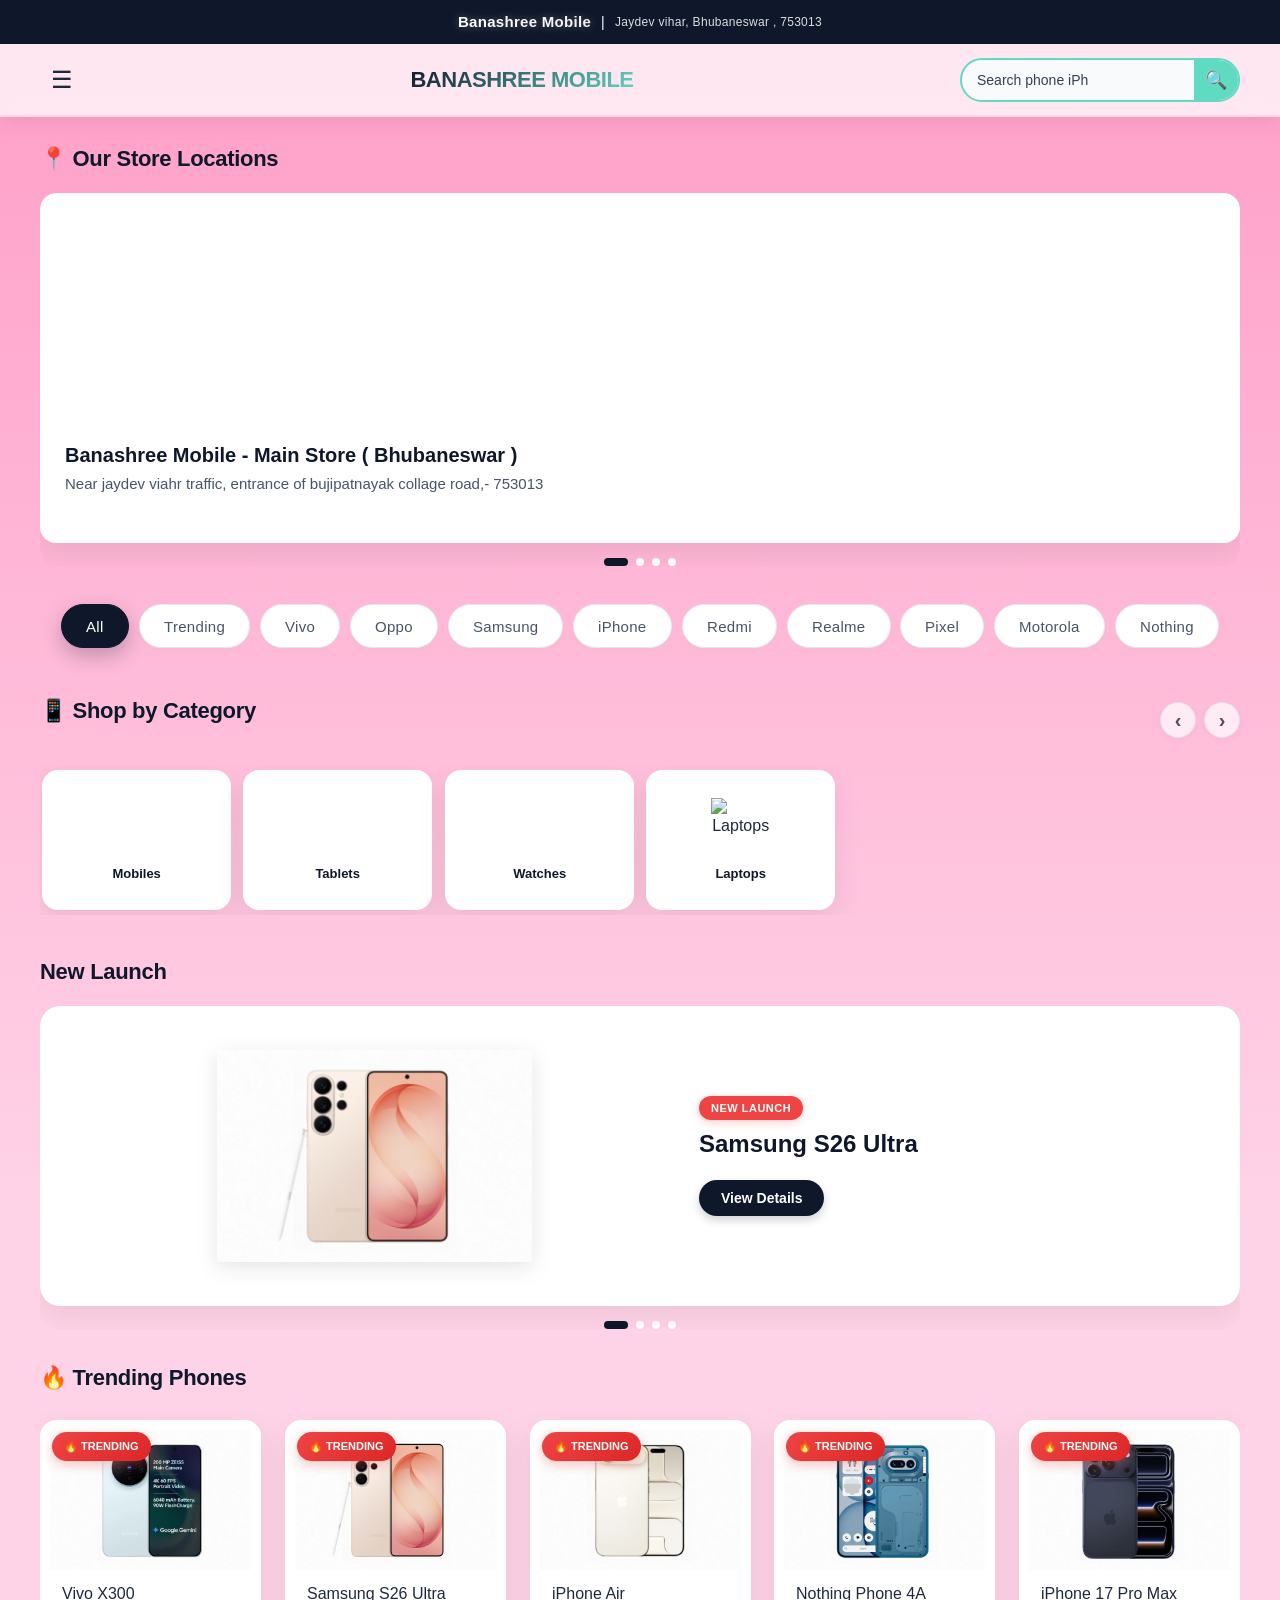
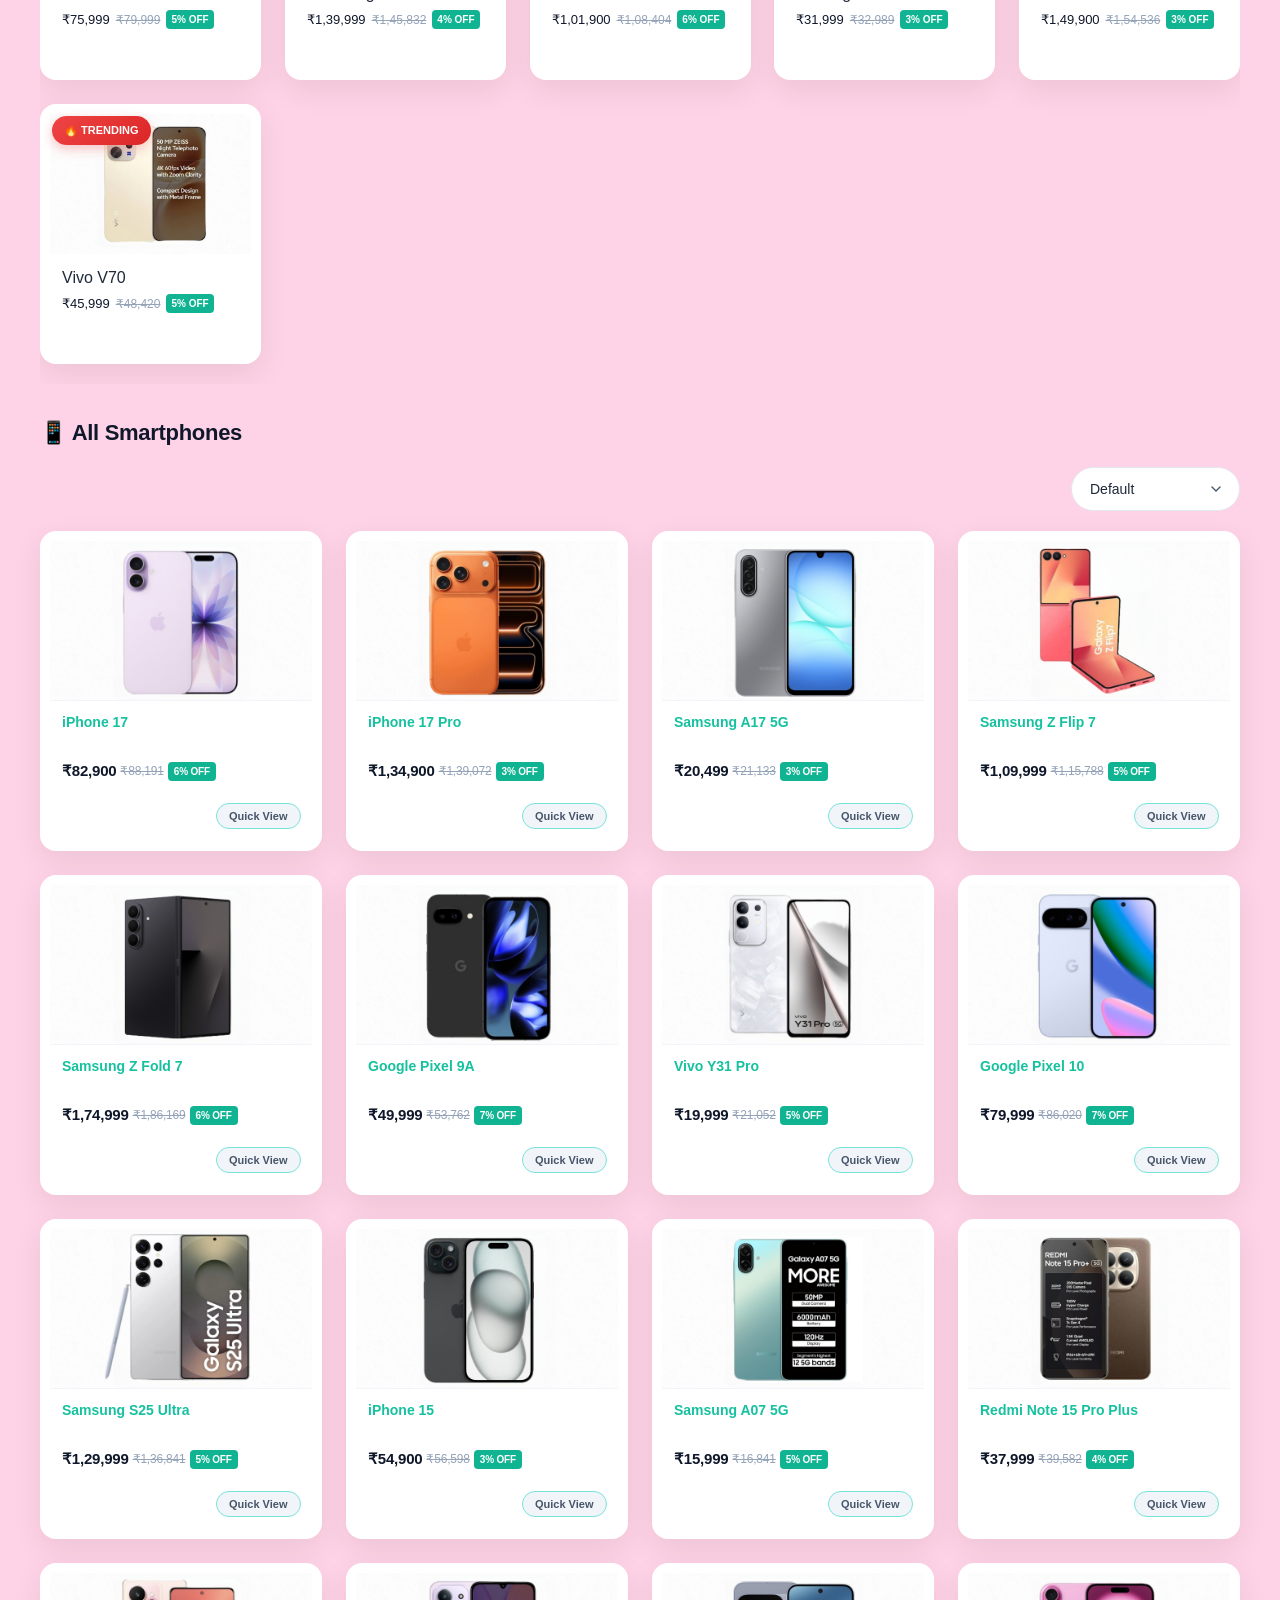
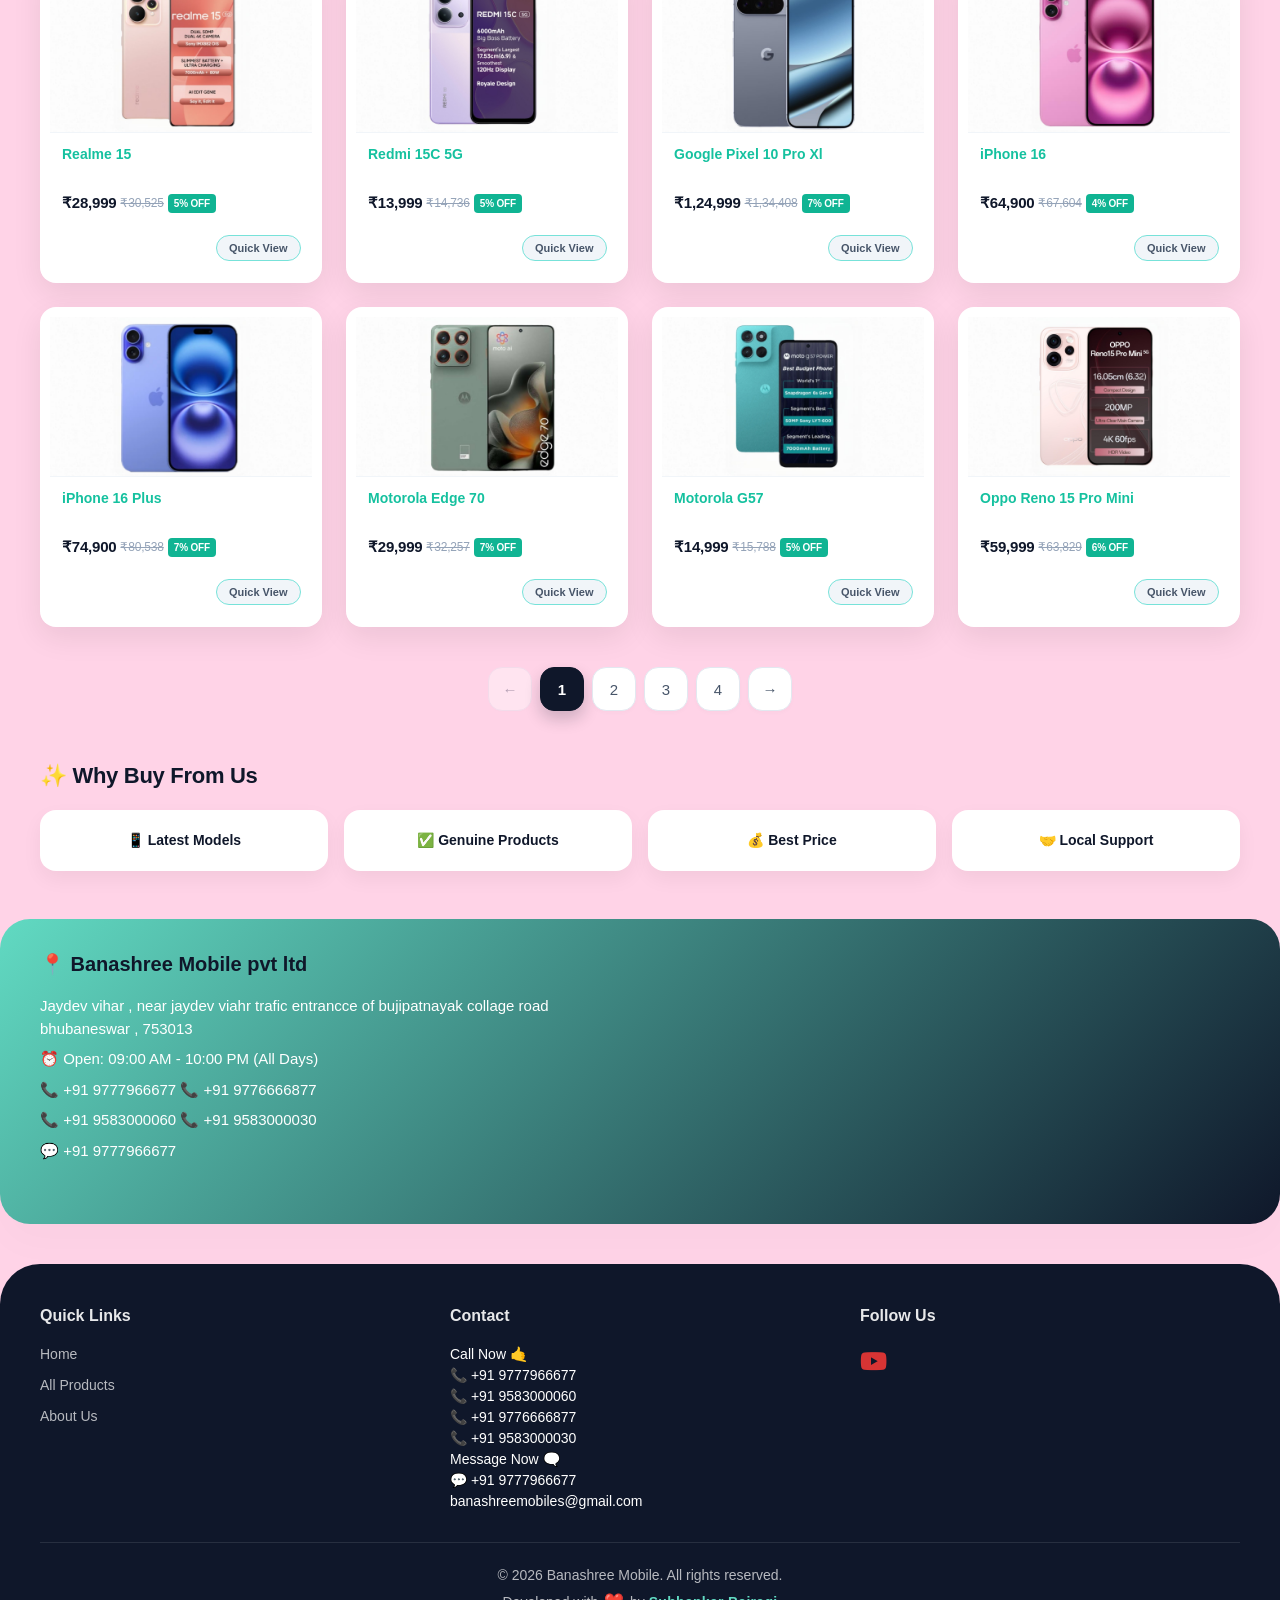
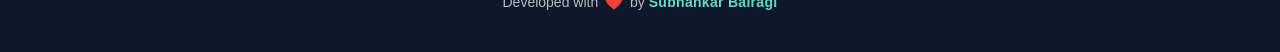
==== index.html @ dfb21691 "Final all files are update" ====
<!DOCTYPE html>
<html lang="en">
<head>
    <meta charset="UTF-8">
    <meta name="viewport" content="width=device-width, initial-scale=1.0, maximum-scale=5.0, user-scalable=yes">
    <title>Banashree Mobile - Latest Smartphones in Malkangiri</title>
    <meta name="description" content="Latest smartphones available at Banashree Mobile, Main Road Malkangiri. Vivo, iPhone, Samsung, Oppo and more. Best prices and genuine products.">
    <link rel="stylesheet" href="css/style.css">
    <link rel="stylesheet" href="css/responsive.css">
</head>
<body>
    <!-- 📌 STICKY TOP AREA - FIXED ON ALL PAGES -->
    <header class="sticky-header">
        <!-- TOP INFO BAR -->
        <div class="top-info-bar">
            <div class="container">
                <span class="shop-name">Banashree Mobile</span>
                <span class="separator">|</span>
                <span class="shop-address">Jaydev vihar, Bhubaneswar , 753013</span>
            </div>
        </div>
        
        <!-- MAIN HEADER BAR - UPDATED -->
        <div class="main-header">
            <div class="container">
                <div class="header-content">
                    <!-- LEFT: MENU ICON + HOME BUTTON -->
                    <div class="left-nav">
                        <div class="menu-icon" id="menuToggle">☰</div>
                        
                        
                    </div>
                    
                    <!-- CENTER: LOGO/SHOP NAME -->
                    <div class="logo">
                        <a href="">BANASHREE MOBILE</a>
                    </div>
                    
                    <!-- RIGHT: STABLE SEARCH WRAPPER + CALL ICON -->
                    <div class="right-nav">
                        <div class="search-wrapper">
                            <input type="text" id="searchInput" placeholder="Search phones (Vivo, iPhone, Galaxy...)" autocomplete="off">
                            <span class="search-submit">🔍</span>
                        </div>
                       
                    </div>
                </div>
            </div>
        </div>

        <!-- SEARCH SUGGESTIONS (will appear below search bar) -->
        <div class="search-suggestions" id="searchSuggestions"></div>

        <!-- 🍔 MENU DROPDOWN -->
        <div class="menu-dropdown" id="menuDropdown">
            <a href="index.html" class="menu-item">
                <span>🏠</span> Home
            </a>
            <a href="about.html" class="menu-item">
                <span>📋</span> About
            </a>
            
            </a>
        </div>
    </header>

    <main>
        <!-- 🏪 SHOP BANNER SECTION - REPLACED WITH STORE LOCATIONS SLIDER -->
        <section class="store-locations-section">
            <div class="container">
                <h2 class="section-title">📍 Our Store Locations</h2>
                <div class="store-locations-container" id="storeLocationsContainer">
                    <!-- Store locations will be loaded dynamically by main.js -->
                    <div class="new-launch-loader">
                        <div class="spinner"></div>
                    </div>
                </div>
            </div>
        </section>

        <!-- 📂 CATEGORY FILTER SECTION (Chips) -->
        <section class="category-section">
            <div class="container">
                <div class="category-wrapper" id="categoryContainer">
                    <!-- Categories will be loaded from JSON -->
                </div>
            </div>
        </section>

        <!-- 🎯 CATEGORY BOX SECTION WITH HORIZONTAL SCROLL -->
        <section class="category-box-section">
            <div class="container">
                <div class="section-header">
                    <h2 class="section-title">📱 Shop by Category</h2>
                    <div class="category-box-nav">
                        <button class="category-box-arrow prev" id="categoryBoxPrev">‹</button>
                        <button class="category-box-arrow next" id="categoryBoxNext">›</button>
                    </div>
                </div>
                <div class="category-box-wrapper" id="categoryBoxWrapper">
                    <div class="category-box-container" id="categoryBoxContainer">
                        <!-- Categories will be loaded dynamically from main.js -->
                        <!-- Static fallback in case JS fails -->
                        <a href="products.html" class="category-box-card">
                            <img src="https://via.placeholder.com/60x60?text=📱" alt="Mobiles" class="category-box-image">
                            <span class="category-box-name">Mobiles</span>
                        </a>
                    
                        <a href="watches.html" class="category-box-card">
                            <img src="https://via.placeholder.com/60x60?text=⌚" alt="Watches" class="category-box-image">
                            <span class="category-box-name">Smatr Watches</span>
                        </a>
                        <a href="laptops.html" class="category-box-card">
                            <img src="https://via.placeholder.com/60x60?text=💻" alt="Laptops" class="category-box-image">
                            <span class="category-box-name">Laptops</span>
                        </a>
                        <a href="tablets.html" class="category-box-card">
                            <img src="https://via.placeholder.com/60x60?text=📟" alt="Tablets" class="category-box-image">
                            <span class="category-box-name">Tablets</span>
                        </a>
                        
                    </div>
                </div>
            </div>
        </section>

        <!-- ===== NEW: NEW LAUNCH FEATURE CARD SECTION ===== -->
        <section class="new-launch-section">
            <div class="container">
                <h2 class="section-title">New Launch</h2>
                <div class="new-launch-container" id="newLaunchContainer">
                    <!-- New launch cards will be loaded dynamically by main.js -->
                    <!-- Static loader while JS loads -->
                    <div class="new-launch-loader">
                        <div class="spinner"></div>
                    </div>
                </div>
            </div>
        </section>

        <!-- 🔥 TRENDING SECTION -->
        <section class="trending-section">
            <div class="container">
                <h2 class="section-title">🔥 Trending Phones</h2>
                <div class="trending-wrapper" id="trendingContainer">
                    <!-- Trending phones will be loaded here -->
                </div>
            </div>
        </section>

        <!-- 📱 MAIN PRODUCT GRID -->
        <section class="product-section">
            <div class="container">
                <h2 class="section-title">📱 All Smartphones</h2>
                <div class="product-grid" id="productGrid">
                    <!-- Products will be loaded here -->
                </div>
                
                <!-- 📄 PAGINATION -->
                <div class="pagination" id="pagination">
                    <!-- Pagination will be generated here -->
                </div>
            </div>
        </section>

        <!-- 🌟 WHY BUY FROM US -->
        <section class="why-us">
            <div class="container">
                <h2 class="section-title">✨ Why Buy From Us</h2>
                <div class="features-grid">
                    <div class="feature-item">📱 Latest Models</div>
                    <div class="feature-item">✅ Genuine Products</div>
                    <div class="feature-item">💰 Best Price</div>
                    <div class="feature-item">🤝 Local Support</div>
                </div>
            </div>
        </section>

        <!-- 📍 SHOP INFO + MAP -->
        <section class="shop-info">
            <div class="container">
                <div class="shop-details">
                    <h3>📍 Banashree Mobile pvt ltd</h3>
                    <p>Jaydev vihar , 
	               near jaydev viahr trafic
	               entrancce of bujipatnayak collage road
	              bhubaneswar , 753013</p>
                    <p>⏰ Open: 09:00 AM - 10:00 PM (All Days)</p>
                    <p>📞 +91 9777966677  📞 +91 9776666877 </p>
                    <p>📞 +91 9583000060  📞 +91 9583000030</p>
                    <p>💬 +91 9777966677 </p>
                    
                
            </div>
        </section>
    </main>

    <!-- FOOTER -->
    <footer>
        <div class="container">
            <div class="footer-content">
                <div class="footer-section">
                    <h4>Quick Links</h4>
                    <ul>
                        <li><a href="index.html">Home</a></li>
                        <li><a href="products.html">All Products</a></li>
                        <li><a href="about.html">About Us</a></li>
                    </ul>
                </div>
                <div class="footer-section">
                    <h4>Contact</h4>
                    <p>Call Now 🤙 </p>
                    <p>📞 +91 9777966677 </p>
                    <p>📞 +91 9583000060 </p>
                    <p>📞 +91 9776666877 </p>
                    <p>📞 +91 9583000030 </p>
                    <p>Message Now 🗨️ </p>
                    <p>💬 +91 9777966677 </p>
                    <p>banashreemobiles@gmail.com</p>
                </div>
                <div class="footer-section">
                    <h4>Follow Us</h4>
                    <div class="social-icons">
    <a href="https://youtube.com/@banashree_mobile?si=lWjVxz-QcIJL7MuC" target="_blank" rel="noopener noreferrer" style="color: #d83434; font-size: 24px; text-decoration: none; transition: transform 0.2s;">
        <i class="fab fa-youtube"></i>
    </a>
</div>
                </div>
            </div>
            <div class="copyright">
    © 2026 Banashree Mobile. All rights reserved.
    <br>
    Developed with <span class="heart">❤️</span> by <strong class="developer-name">Subhankar Bairagi</strong>
</div>

<style>
    /* Copyright section styling */
    .copyright {
        text-align: center;
        padding: 20px 0 10px;
        color: rgba(255, 255, 255, 0.7);
        font-size: 14px;
        line-height: 1.8;
        border-top: 1px solid rgba(255, 255, 255, 0.1);
        margin-top: 20px;
    }

    /* Heart styling with animation */
    .heart {
        display: inline-block;
        color: #ff4d4d;
        font-size: 16px;
        animation: heartbeat 1.5s ease-in-out infinite;
        margin: 0 2px;
    }

    /* Developer name styling */
    .developer-name {
        color: #61dac2;
        font-weight: 600;
        letter-spacing: 0.3px;
        transition: all 0.3s ease;
        cursor: default;
    }

    /* Hover effect on name */
    .developer-name:hover {
        color: #4ec9b0;
        text-shadow: 0 0 10px rgba(97, 218, 194, 0.5);
    }

    /* Heartbeat animation */
    @keyframes heartbeat {
        0%, 100% {
            transform: scale(1);
        }
        25% {
            transform: scale(1.1);
        }
        35% {
            transform: scale(1);
        }
        45% {
            transform: scale(1.08);
        }
        55% {
            transform: scale(1);
        }
    }

    /* Responsive for mobile */
    @media (max-width: 480px) {
        .copyright {
            font-size: 12px;
            padding: 15px 0 5px;
        }
        
        .heart {
            font-size: 14px;
        }
    }
</style>
        </div>
    </footer>

    <!-- 📁 SCRIPTS -->
    <script src="js/data-loader.js"></script>
    <script src="js/main.js"></script>

    <!-- Font Awesome for icons -->
    <link rel="stylesheet" href="https://cdnjs.cloudflare.com/ajax/libs/font-awesome/6.5.1/css/all.min.css">
    
</body>
</html>
---- css/style.css ----
/* ===== PREMIUM FLIPKART-STYLE BASE ===== */
* {
    margin: 0;
    padding: 0;
    box-sizing: border-box;
}

body {
    font-family: -apple-system, BlinkMacSystemFont, 'Segoe UI', Roboto, Oxygen, Ubuntu, sans-serif;
    background: linear-gradient(
        180deg,
        #ff9dc7 0%,
        #ffd3e7 25%
    );
    min-height: 100vh;
    color: #1e293b;
    line-height: 1.5;
    -webkit-font-smoothing: antialiased;
    -moz-osx-font-smoothing: grayscale;
}

.container {
    width: 100%;
    padding: 0 16px;
    margin: 0 auto;
    max-width: 1280px;
}

/* ===== PROFESSIONAL LOADING ANIMATION - GLASS MORPHISM ===== */
.loading-spinner {
    display: flex;
    justify-content: center;
    align-items: center;
    min-height: 200px;
    grid-column: 1/-1;
}

.spinner {
    width: 60px;
    height: 60px;
    position: relative;
}

.spinner::before,
.spinner::after {
    content: '';
    position: absolute;
    top: 0;
    left: 0;
    width: 100%;
    height: 100%;
    border-radius: 50%;
    border: 3px solid transparent;
    border-top-color: #61dac2;
    border-bottom-color: #0f172a;
    animation: spin-glass 1.2s cubic-bezier(0.5, 0, 0.5, 1) infinite;
    box-shadow: 0 0 20px rgba(97, 218, 194, 0.3);
}

.spinner::after {
    border-top-color: #0f172a;
    border-bottom-color: #61dac2;
    animation: spin-glass 1.2s cubic-bezier(0.5, 0, 0.5, 1) infinite reverse;
    box-shadow: 0 0 20px rgba(15, 23, 42, 0.3);
}

@keyframes spin-glass {
    0% { transform: rotate(0deg); }
    100% { transform: rotate(360deg); }
}

/* Optional: Skeleton loading for product grid (uncomment if needed) */
.skeleton-loading {
    display: grid;
    grid-template-columns: repeat(2, 1fr);
    gap: 16px;
    padding: 20px 0;
}

.skeleton-card {
    background: white;
    border-radius: 20px;
    padding: 16px;
    box-shadow: 0 8px 20px rgba(0,0,0,0.03);
    border: 1px solid rgba(0,0,0,0.03);
    animation: skeleton-pulse 1.5s ease-in-out infinite;
}

.skeleton-image {
    width: 100%;
    height: 150px;
    background: linear-gradient(90deg, #f0f0f0 25%, #e0e0e0 50%, #f0f0f0 75%);
    background-size: 200% 100%;
    border-radius: 12px;
    margin-bottom: 12px;
    animation: skeleton-shimmer 1.5s ease-in-out infinite;
}

.skeleton-line {
    height: 16px;
    background: linear-gradient(90deg, #f0f0f0 25%, #e0e0e0 50%, #f0f0f0 75%);
    background-size: 200% 100%;
    border-radius: 8px;
    margin-bottom: 8px;
    animation: skeleton-shimmer 1.5s ease-in-out infinite;
}

.skeleton-line:last-child {
    width: 60%;
}

@keyframes skeleton-pulse {
    0% { opacity: 0.6; }
    50% { opacity: 1; }
    100% { opacity: 0.6; }
}

@keyframes skeleton-shimmer {
    0% { background-position: 200% 0; }
    100% { background-position: -200% 0; }
}

@media (min-width: 768px) and (max-width: 1023px) {
    .skeleton-loading {
        grid-template-columns: repeat(3, 1fr);
    }
}

@media (min-width: 1024px) {
    .skeleton-loading {
        grid-template-columns: repeat(4, 1fr);
    }
}

/* ===== SMOOTH TRANSITIONS ===== */
.product-card,
.category-btn,
.trending-card,
.pagination-btn,
.btn-call,
.btn-whatsapp,
.category-box-card,
.nav-btn,
.new-launch-card,
.store-locations-card {
    transition: all 0.3s cubic-bezier(0.4, 0, 0.2, 1);
}

/* ===== PREMIUM HEADER WITH GLASS EFFECT ===== */
.sticky-header {
    position: sticky;
    top: 0;
    z-index: 1000;
    background: rgba(255, 255, 255, 0.75);
    backdrop-filter: blur(10px);
    -webkit-backdrop-filter: blur(10px);
    border-bottom: 1px solid rgba(0, 0, 0, 0.05);
    box-shadow: 0 4px 20px rgba(0, 0, 0, 0.08);
    overflow: visible;
    will-change: transform;
    transform: translateZ(0);
}

/* Top Info Bar - Premium Black */
.top-info-bar {
    height: 44px;
    background: #0f172a;
    color: white;
    display: flex;
    align-items: center;
    font-size: 14px;
    letter-spacing: 0.3px;
}

.top-info-bar .container {
    display: flex;
    justify-content: center;
    align-items: center;
    gap: 10px;
}

/* ===== SHOP NAME - STYLING ===== */
.top-info-bar .shop-name {
    font-weight: 600;
    font-size: 15px;
    background: linear-gradient(135deg, #fff, #f0f0f0);
    -webkit-background-clip: text;
    -webkit-text-fill-color: transparent;
    background-clip: text;
    position: relative;
    display: inline-block;
    animation: shopNamePulse 2s ease-in-out infinite;
    text-shadow: 0 0 10px rgba(255,255,255,0.3);
}

@keyframes shopNamePulse {
    0% {
        opacity: 1;
        text-shadow: 0 0 10px rgba(255,255,255,0.3);
    }
    50% {
        opacity: 0.9;
        text-shadow: 0 0 20px rgba(255,255,255,0.8), 0 0 30px rgba(97, 218, 194, 0.5);
        background: linear-gradient(135deg, #fff, #61dac2);
        -webkit-background-clip: text;
        -webkit-text-fill-color: transparent;
    }
    100% {
        opacity: 1;
        text-shadow: 0 0 10px rgba(255,255,255,0.3);
    }
}

.top-info-bar .shop-address {
    font-size: 12px;
    opacity: 0.85;
}

/* Main Header */
.main-header {
    height: 72px;
    background: transparent;
    border-bottom: 1px solid rgba(0,0,0,0.05);
    display: flex;
    align-items: center;
}

.header-content {
    display: flex;
    align-items: center;
    justify-content: space-between;
    width: 100%;
}

/* ===== LEFT NAV - MENU ICON + HOME BUTTON ===== */
.left-nav {
    display: flex;
    align-items: center;
    gap: 5px;
}

.menu-icon {
    font-size: 24px;
    cursor: pointer;
    width: 44px;
    height: 44px;
    display: flex;
    align-items: center;
    justify-content: center;
    border-radius: 12px;
    transition: all 0.3s ease;
    position: relative;
    z-index: 1001;
    will-change: transform;
    transform: translateZ(0);
}

.menu-icon:hover {
    background: #f1f5f9;
}

.menu-icon:active {
    background: #e2e8f0;
    transform: scale(0.95);
}

.menu-icon.active {
    background: #0f172a;
    color: white;
}

/* Home Icon - NEW */
.home-icon {
    font-size: 22px;
    width: 44px;
    height: 44px;
    display: flex;
    align-items: center;
    justify-content: center;
    border-radius: 12px;
    text-decoration: none;
    color: #334155;
    transition: all 0.2s;
    will-change: transform;
    transform: translateZ(0);
}

.home-icon:hover {
    background: #f1f5f9;
}

.home-icon:active {
    background: #e2e8f0;
    transform: scale(0.95);
}

/* Menu Dropdown */
.menu-dropdown {
    position: absolute;
    top: 115px;
    left: 0;
    width: 250px;
    background: white;
    border-radius: 0 0 20px 20px;
    box-shadow: 0 20px 40px rgba(0,0,0,0.15);
    padding: 12px 0;
    display: none;
    z-index: 1000;
    animation: slideInMenu 0.3s ease-out;
    border: 1px solid #e2e8f0;
    backdrop-filter: blur(10px);
    background: rgba(255,255,255,0.98);
}

@keyframes slideInMenu {
    from {
        opacity: 0;
        transform: translateY(-20px);
    }
    to {
        opacity: 1;
        transform: translateY(0);
    }
}

.menu-dropdown.active {
    display: block;
}

.menu-item {
    display: flex;
    align-items: center;
    gap: 15px;
    padding: 15px 25px;
    color: #1e293b;
    text-decoration: none;
    font-size: 16px;
    font-weight: 500;
    transition: all 0.2s;
    border-left: 3px solid transparent;
}

.menu-item:hover {
    background: #f8fafc;
    border-left-color: #61dac2;
    transform: translateX(5px);
}

.menu-item:active {
    background: #f1f5f9;
    transform: scale(0.98) translateX(5px);
}

.menu-item span {
    font-size: 22px;
}

/* ===== LOGO - STABLE ===== */
.logo a {
    font-size: 22px;
    font-weight: 700;
    color: #0f172a;
    text-decoration: none;
    letter-spacing: -0.5px;
    background: linear-gradient(135deg, #0f172a, #61dac2);
    -webkit-background-clip: text;
    background-clip: text;
    -webkit-text-fill-color: transparent;
    display: inline-block;
}

.logo a:hover {
    transform: none;
    background: linear-gradient(135deg, #0f172a, #61dac2);
    -webkit-background-clip: text;
    background-clip: text;
    -webkit-text-fill-color: transparent;
}

/* ===== RIGHT NAV - SEARCH WRAPPER + CALL ICON ===== */
.right-nav {
    display: flex;
    align-items: center;
    gap: 12px;
}

/* ===== STABLE SEARCH BAR (Always Visible) ===== */
.search-wrapper {
    position: relative;
    display: flex;
    align-items: center;
    background: #f8fafc;
    border: 2px solid #61dac2;
    border-radius: 30px;
    overflow: hidden;
    height: 44px;
    width: 280px;
    transition: all 0.2s;
    will-change: transform;
    transform: translateZ(0);
}

.search-wrapper:focus-within {
    border-color: #cf5dcf;
    box-shadow: 0 4px 12px rgba(15, 23, 42, 0.1);
}

.search-wrapper input {
    flex: 1;
    height: 100%;
    padding: 0 15px;
    border: none;
    background: transparent;
    font-size: 14px;
    outline: none;
    color: #1e293b;
}

.search-wrapper input::placeholder {
    color: #334155;
    font-weight: 500;
    opacity: 1;
}

.search-submit {
    width: 44px;
    height: 44px;
    display: flex;
    align-items: center;
    justify-content: center;
    background: #61dac2;
    color: #0f172a;
    font-size: 18px;
    cursor: pointer;
    transition: all 0.2s;
    border: none;
    will-change: transform;
    transform: translateZ(0);
}

.search-submit:hover {
    background: #0f172a;
    color: white;
}

.search-submit:active {
    transform: scale(0.95);
}

/* Call Icon - NEW */
.call-icon {
    font-size: 22px;
    width: 44px;
    height: 44px;
    display: flex;
    align-items: center;
    justify-content: center;
    border-radius: 12px;
    text-decoration: none;
    color: #334155;
    background: #f8fafc;
    border: 2px solid #61dac2;
    transition: all 0.2s;
    will-change: transform;
    transform: translateZ(0);
}

.call-icon:hover {
    background: #0f172a;
    color: white;
    border-color: #0f172a;
}

.call-icon:active {
    transform: scale(0.95);
}

/* ===== SEARCH SUGGESTIONS ===== */
.search-suggestions {
    position: absolute;
    top: calc(100% + 5px);
    right: 0;
    width: 300px;
    max-height: 350px;
    overflow-y: auto;
    background: white;
    border: 2px solid #61dac2;
    border-radius: 16px;
    margin-top: 0;
    display: none;
    box-shadow: 0 12px 30px rgba(0,0,0,0.15);
    z-index: 9999;
    contain: content;
}

.search-suggestions.active {
    display: block;
    animation: fadeIn 0.2s;
}

@keyframes fadeIn {
    from { opacity: 0; transform: translateY(-5px); }
    to { opacity: 1; transform: translateY(0); }
}

.suggestion-item {
    display: flex;
    align-items: center;
    gap: 14px;
    padding: 14px 16px;
    border-bottom: 1px solid #f1f5f9;
    cursor: pointer;
    transition: background 0.15s;
}

.suggestion-item:hover {
    background: #c77bce;
}

.suggestion-item:active {
    background: #f1f5f9;
}

.suggestion-item:last-child {
    border-bottom: none;
}

.suggestion-item img {
    width: 44px;
    height: 44px;
    object-fit: cover;
    border-radius: 10px;
    background: #f8fafc;
    aspect-ratio: 1/1;
}

.suggestion-item span {
    font-size: 15px;
    font-weight: 500;
    color: #1e293b;
}

/* ===== SHOP BANNER - KEPT FOR BACKWARD COMPATIBILITY ===== */
.shop-banner {
    height: 160px;
    background: linear-gradient(105deg, #0f172a 0%, #1e293b 100%);
    display: flex;
    align-items: center;
    margin-bottom: 24px;
    position: relative;
    overflow: hidden;
    border-radius: 0 0 30px 30px;
    contain: layout paint style;
}

.shop-banner::before {
    content: '';
    position: absolute;
    top: 0;
    right: 0;
    bottom: 0;
    left: 0;
    background: url('data:image/svg+xml,<svg xmlns="http://www.w3.org/2000/svg" viewBox="0 0 100 100" opacity="0.1"><path d="M0 0 L100 100 M100 0 L0 100" stroke="white" stroke-width="2"/></svg>');
    background-size: 30px 30px;
}

@media (min-width: 768px) {
    .shop-banner {
        height: 220px;
        border-radius: 0 0 40px 40px;
    }
}

.banner-content {
    position: relative;
    z-index: 1;
}

.banner-content h1 {
    color: white;
    font-size: 24px;
    font-weight: 700;
    margin-bottom: 8px;
    text-shadow: 0 2px 4px rgba(0,0,0,0.2);
    letter-spacing: -0.3px;
}

@media (min-width: 768px) {
    .banner-content h1 {
        font-size: 36px;
    }
}

.banner-content p {
    color: rgba(255,255,255,0.9);
    font-size: 14px;
    font-weight: 400;
    text-shadow: 0 1px 2px rgba(0,0,0,0.2);
}

@media (min-width: 768px) {
    .banner-content p {
        font-size: 18px;
    }
}

/* ===== STORE LOCATIONS SLIDER ===== */
.store-locations-section {
    margin: 25px 0 30px;
}

.store-locations-container {
    position: relative;
    width: 100%;
    min-height: 300px;
    border-radius: 16px;
    overflow: hidden;
}

.store-locations-slider {
    position: relative;
    width: 100%;
    height: 100%;
}

.store-locations-card {
    display: flex;
    flex-direction: column;
    width: 100%;
    height: 300px;
    background: #ffffff;
    border-radius: 16px;
    overflow: hidden;
    cursor: pointer;
    box-shadow: 0 10px 30px rgba(0, 0, 0, 0.08);
    transition: all 0.3s ease;
    border: none;
}

.store-locations-card:active {
    transform: scale(0.99);
}

.store-locations-card:hover {
    box-shadow: 0 20px 40px rgba(0, 0, 0, 0.12);
    transform: translateY(-4px);
}

.store-map {
    flex: 0 0 200px;
    width: 100%;
    height: 200px;
    overflow: hidden;
}

.store-map iframe {
    width: 100%;
    height: 100%;
    object-fit: cover;
    border: 0;
}

.store-info {
    flex: 1;
    padding: 15px;
    background: white;
    display: flex;
    flex-direction: column;
    justify-content: center;
}

.store-name {
    font-size: 18px;
    font-weight: 700;
    color: #0f172a;
    margin-bottom: 5px;
    line-height: 1.3;
    display: -webkit-box;
    -webkit-line-clamp: 1;
    line-clamp: 1;
    -webkit-box-orient: vertical;
    overflow: hidden;
}

.store-address {
    font-size: 14px;
    color: #475569;
    line-height: 1.4;
    display: -webkit-box;
    -webkit-line-clamp: 2;
    line-clamp: 2;
    -webkit-box-orient: vertical;
    overflow: hidden;
}

/* Dots indicator for store locations */
.store-locations-dots {
    display: flex;
    justify-content: center;
    gap: 8px;
    margin-top: 15px;
}

.store-locations-dot {
    width: 8px;
    height: 8px;
    border-radius: 50%;
    background: #ffffff;
    cursor: pointer;
    transition: all 0.2s ease;
}

.store-locations-dot.active {
    width: 24px;
    background: #0f172a;
    border-radius: 20px;
}

/* Responsive for store locations */
@media (min-width: 768px) {
    .store-locations-card {
        height: 350px;
    }
    .store-map {
        height: 220px;
    }
    .store-name {
        font-size: 20px;
    }
    .store-address {
        font-size: 15px;
    }
}

@media (max-width: 480px) {
    .store-locations-card {
        height: 280px;
    }
    .store-map {
        height: 170px;
    }
    .store-name {
        font-size: 16px;
    }
    .store-address {
        font-size: 12px;
    }
}

/* ===== CATEGORY FILTER SECTION (Chips) ===== */
.category-section {
    margin: 20px 0 16px;
}

.category-wrapper {
    display: flex;
    gap: 10px;
    overflow-x: auto;
    padding: 8px 0 16px;
    -webkit-overflow-scrolling: touch;
    scrollbar-width: none;
    scroll-behavior: smooth;
}

.category-wrapper::-webkit-scrollbar {
    display: none;
}

.category-btn {
    height: 44px;
    padding: 0 24px;
    border: 1.5px solid #e2e8f0;
    border-radius: 30px;
    background: white;
    font-size: 15px;
    font-weight: 500;
    white-space: nowrap;
    cursor: pointer;
    color: #475569;
    box-shadow: 0 2px 4px rgba(0,0,0,0.02);
    letter-spacing: 0.3px;
    will-change: transform, box-shadow;
    transform: translateZ(0);
    backface-visibility: hidden;
}

.category-btn:hover {
    transform: translateY(-2px);
    box-shadow: 0 8px 16px rgba(0,0,0,0.05);
    border-color: #94a3b8;
}

.category-btn:active {
    transform: scale(0.96);
}

.category-btn.active {
    background: #0f172a;
    color: white;
    border-color: #0f172a;
    box-shadow: 0 8px 20px rgba(15, 23, 42, 0.25);
}

/* ===== CATEGORY BOX SECTION WITH HORIZONTAL SCROLL ===== */
.category-box-section {
    margin: 30px 0 25px;
    position: relative;
}

.section-header {
    display: flex;
    justify-content: space-between;
    align-items: center;
    margin-bottom: 15px;
}

.category-box-nav {
    display: flex;
    gap: 8px;
    opacity: 0.7;
    transition: opacity 0.2s;
}

.category-box-nav:hover {
    opacity: 1;
}

.category-box-arrow {
    width: 36px;
    height: 36px;
    border-radius: 50%;
    background: white;
    border: 1px solid #e2e8f0;
    color: #0f172a;
    font-size: 20px;
    font-weight: 600;
    display: flex;
    align-items: center;
    justify-content: center;
    cursor: pointer;
    transition: all 0.2s;
    box-shadow: 0 2px 8px rgba(0,0,0,0.05);
    will-change: transform;
    transform: translateZ(0);
}

.category-box-arrow:hover {
    background: #0f172a;
    color: white;
    border-color: #0f172a;
    transform: scale(1.05);
}

.category-box-arrow:active {
    transform: scale(0.95);
}

.category-box-arrow:disabled {
    opacity: 0.3;
    cursor: not-allowed;
    pointer-events: none;
}

/* Wrapper for horizontal scroll */
.category-box-wrapper {
    position: relative;
    width: 100%;
    overflow: hidden;
    margin: 0;
    padding: 5px 0 15px;
    contain: layout paint style;
}

.category-box-container {
    display: flex;
    gap: 12px;
    overflow-x: auto;
    scroll-behavior: smooth;
    -webkit-overflow-scrolling: touch;
    scrollbar-width: none;
    padding: 5px 2px;
    contain: layout paint style;
    content-visibility: auto;
    contain-intrinsic-size: 0 200px;
}

.category-box-container::-webkit-scrollbar {
    display: none;
}

/* ===== PREMIUM WHITE CARDS WITH SOFT SHADOW ===== */
.category-box-card,
.product-card,
.trending-card,
.new-launch-card,
.store-locations-card,
.product-detail,
.feature-item {
    background: #ffffff;
    border-radius: 16px;
    box-shadow: 0 10px 30px rgba(0, 0, 0, 0.08);
    padding: 10px;
    transition: all 0.3s ease;
    border: none;
}

.category-box-card:hover,
.product-card:hover,
.trending-card:hover,
.new-launch-card:hover,
.store-locations-card:hover {
    box-shadow: 0 20px 40px rgba(0, 0, 0, 0.12);
    transform: translateY(-4px);
}

/* Category Cards Specific */
.category-box-card {
    flex: 0 0 auto;
    width: calc(50% - 6px);
    display: flex;
    flex-direction: column;
    align-items: center;
    justify-content: center;
    text-align: center;
    height: 120px;
    cursor: pointer;
    text-decoration: none;
    color: #1e293b;
    will-change: transform;
    transform: translateZ(0);
    backface-visibility: hidden;
}

/* Tablet Styles */
@media (min-width: 768px) and (max-width: 1023px) {
    .category-box-card {
        width: calc(33.333% - 8px);
        height: 130px;
    }
}

/* Desktop Styles */
@media (min-width: 1024px) {
    .category-box-card {
        width: calc(20% - 10px);
        height: 140px;
    }
    
    @media (min-width: 1280px) {
        .category-box-card {
            width: calc(16.666% - 10px);
        }
    }
}

@media (max-width: 767px) {
    .category-box-nav {
        display: none;
    }
}

.category-box-image {
    width: 60px;
    height: 60px;
    object-fit: contain;
    margin-bottom: 8px;
    background: transparent;
    aspect-ratio: 1/1;
}

.category-box-name {
    font-size: 13px;
    font-weight: 600;
    color: #0f172a;
    line-height: 1.3;
    max-width: 100%;
    white-space: nowrap;
    overflow: hidden;
    text-overflow: ellipsis;
    padding: 0 4px;
}

/* ===== NEW LAUNCH FEATURE CARD SECTION ===== */
.new-launch-section {
    margin: 25px 0 30px;
}

.new-launch-container {
    position: relative;
    width: 100%;
    min-height: 200px;
    border-radius: 16px;
    overflow: hidden;
}

.new-launch-slider {
    position: relative;
    width: 100%;
    height: 100%;
}

.new-launch-card {
    display: flex;
    flex-direction: row;
    align-items: center;
    width: 100%;
    height: 200px;
    background: #ffffff;
    border-radius: 16px;
    overflow: hidden;
    cursor: pointer;
    box-shadow: 0 10px 30px rgba(0, 0, 0, 0.08);
    transition: all 0.3s ease;
    border: none;
}

.new-launch-card:active {
    transform: scale(0.99);
}

.new-launch-image {
    flex: 0 0 55%;
    height: 100%;
    display: flex;
    align-items: center;
    justify-content: center;
    padding: 15px;
    background: rgba(255,255,255,0.3);
}

.new-launch-image img {
    width: 100%;
    height: 85%;
    object-fit: contain;
    filter: drop-shadow(0 5px 10px rgba(0,0,0,0.1));
}

.new-launch-content {
    flex: 0 0 45%;
    padding: 20px 15px 20px 0;
    display: flex;
    flex-direction: column;
    gap: 8px;
}

.new-launch-badge {
    display: inline-block;
    background: #ef4444;
    color: white;
    font-size: 11px;
    font-weight: 600;
    padding: 4px 12px;
    border-radius: 30px;
    width: fit-content;
    letter-spacing: 0.5px;
    text-transform: uppercase;
    box-shadow: 0 2px 8px rgba(239, 68, 68, 0.3);
}

.new-launch-name {
    font-size: 18px;
    font-weight: 700;
    color: #0f172a;
    line-height: 1.3;
    display: -webkit-box;
    -webkit-line-clamp: 2;
    line-clamp: 2;
    -webkit-box-orient: vertical;
    overflow: hidden;
}

.new-launch-description {
    font-size: 13px;
    color: #475569;
    line-height: 1.4;
    display: -webkit-box;
    -webkit-line-clamp: 2;
    line-clamp: 2;
    -webkit-box-orient: vertical;
    overflow: hidden;
}

.new-launch-btn {
    background: #0f172a;
    color: white;
    border: none;
    padding: 8px 16px;
    border-radius: 30px;
    font-size: 13px;
    font-weight: 600;
    cursor: pointer;
    width: fit-content;
    margin-top: 5px;
    box-shadow: 0 4px 10px rgba(15, 23, 42, 0.2);
    transition: all 0.2s ease;
}

.new-launch-btn:hover {
    background: #1e293b;
    transform: translateY(-2px);
}

.new-launch-btn:active {
    transform: scale(0.95);
}

/* Dots indicator */
.new-launch-dots {
    display: flex;
    justify-content: center;
    gap: 8px;
    margin-top: 15px;
}

.new-launch-dot {
    width: 8px;
    height: 8px;
    border-radius: 50%;
    background: #ffffff;
    cursor: pointer;
    transition: all 0.2s ease;
}

.new-launch-dot.active {
    width: 24px;
    background: #0f172a;
    border-radius: 20px;
}

/* New launch loader */
.new-launch-loader {
    display: flex;
    justify-content: center;
    align-items: center;
    height: 200px;
    width: 100%;
}

/* Desktop styles for new launch */
@media (min-width: 768px) {
    .new-launch-card {
        height: 260px;
        border-radius: 20px;
    }
    
    .new-launch-name {
        font-size: 22px;
    }
    
    .new-launch-description {
        font-size: 14px;
    }
    
    .new-launch-btn {
        padding: 10px 22px;
        font-size: 14px;
    }
}

@media (min-width: 1024px) {
    .new-launch-card {
        height: 300px;
    }
    
    .new-launch-name {
        font-size: 24px;
    }
}

/* ===== TRENDING SECTION ===== */
.trending-section {
    margin: 32px 0;
}

.section-title {
    font-size: 22px;
    font-weight: 700;
    margin-bottom: 18px;
    color: #0f172a;
    letter-spacing: -0.3px;
    display: flex;
    align-items: center;
    gap: 8px;
}

.trending-wrapper {
    display: flex;
    gap: 16px;
    overflow-x: auto;
    padding: 8px 0 20px;
    -webkit-overflow-scrolling: touch;
    scrollbar-width: none;
    scroll-behavior: smooth;
    contain: layout paint style;
    content-visibility: auto;
    contain-intrinsic-size: 0 300px;
}

.trending-card {
    min-width: 170px;
    width: 170px;
    height: 260px;
    background: #ffffff;
    border-radius: 16px;
    box-shadow: 0 10px 30px rgba(0, 0, 0, 0.08);
    overflow: hidden;
    cursor: pointer;
    position: relative;
    border: none;
    will-change: transform;
    transform: translateZ(0);
    backface-visibility: hidden;
    display: flex;
    flex-direction: column;
}

.trending-card:active {
    transform: scale(0.98);
}

.trending-card .badge {
    position: absolute;
    top: 12px;
    left: 12px;
    background: linear-gradient(135deg, #ef4444, #dc2626);
    color: white;
    font-size: 11px;
    font-weight: 600;
    padding: 6px 12px;
    border-radius: 30px;
    box-shadow: 0 4px 12px rgba(239, 68, 68, 0.3);
    z-index: 2;
}

.trending-card img {
    width: 100%;
    height: 140px;
    object-fit: cover;
    transition: transform 0.3s;
    background: #f8fafc;
    aspect-ratio: 1/1;
    will-change: transform;
}

.trending-card:hover img {
    transform: scale(1.03);
}

.trending-card .card-content {
    padding: 12px;
    background: white;
    flex: 1;
    display: flex;
    flex-direction: column;
}

.trending-card .product-name {
    font-size: 14px;
    font-weight: 600;
    color: #15c19f;
    line-height: 1.3;
    display: -webkit-box;
    -webkit-line-clamp: 2;
    line-clamp: 2;
    -webkit-box-orient: vertical;
    overflow: hidden;
    margin-bottom: 6px;
    min-height: 36px;
}

.trending-card .price-container {
    margin-top: auto;
    display: flex;
    flex-wrap: wrap;
    align-items: center;
    gap: 4px;
}

/* ===== PRODUCT GRID - FIXED ===== */
.product-section {
    margin: 32px 0 40px;
}

.product-grid {
    display: grid;
    grid-template-columns: repeat(2, 1fr);
    gap: 16px;
    margin-bottom: 32px;
}

.product-card {
    background: #ffffff;
    border-radius: 16px;
    overflow: hidden;
    cursor: pointer;
    box-shadow: 0 10px 30px rgba(0, 0, 0, 0.08);
    will-change: transform;
    transform: translateZ(0);
    backface-visibility: hidden;
    opacity: 1;
    animation: cardFadeIn 0.3s ease-out;
    border: none;
    display: flex;
    flex-direction: column;
    height: 300px; /* Fixed height for consistency */
}

@keyframes cardFadeIn {
    from {
        opacity: 0;
        transform: translateY(10px);
    }
    to {
        opacity: 1;
        transform: translateY(0);
    }
}

.product-card:hover {
    box-shadow: 0 20px 40px rgba(0, 0, 0, 0.12);
    transform: translateY(-4px);
}

.product-card:active {
    transform: scale(0.97);
}

.product-card img {
    width: 100%;
    height: 160px; /* Slightly reduced height */
    object-fit: cover;
    background: #f8fafc;
    transition: transform 0.3s;
    border-bottom: 1px solid #f1f5f9;
    aspect-ratio: 1/1;
    will-change: transform;
}

.product-card:hover img {
    transform: scale(1.03);
}

.product-info {
    padding: 12px;
    flex: 1;
    display: flex;
    flex-direction: column;
}

.product-name {
    font-size: 14px;
    font-weight: 600;
    margin-bottom: 6px;
    display: -webkit-box;
    -webkit-line-clamp: 2;
    line-clamp: 2;
    -webkit-box-orient: vertical;
    overflow: hidden;
    color: #15c19f;
    line-height: 1.4;
    min-height: 40px; /* Space for 2 lines */
}

.product-price {
    font-size: 15px;
    font-weight: 700;
    color: #0f172a;
    margin-bottom: 8px;
    letter-spacing: -0.2px;
    display: flex;
    align-items: center;
    flex-wrap: wrap;
    gap: 4px;
    min-height: 24px;
}

.product-badge {
    display: inline-block;
    background: linear-gradient(135deg, #ef4444, #dc2626);
    color: white;
    font-size: 10px;
    font-weight: 600;
    padding: 4px 10px;
    border-radius: 30px;
    letter-spacing: 0.3px;
    box-shadow: 0 2px 8px rgba(239, 68, 68, 0.2);
}

.product-footer {
    display: flex;
    justify-content: space-between;
    align-items: center;
    margin-top: auto; /* Push to bottom */
}

.quick-view-btn {
    background: #f1f5f9;
    border: none;
    border-radius: 30px;
    padding: 6px 12px;
    font-size: 11px;
    font-weight: 600;
    color: #475569;
    cursor: pointer;
    transition: all 0.2s;
    border: 1px solid #77e2d9;
    will-change: transform;
    transform: translateZ(0);
    white-space: nowrap;
}

.quick-view-btn:active {
    background: #e2e8f0;
    transform: scale(0.95);
}

/* Original price and discount styles */
.product-card .original-price {
    text-decoration: line-through;
    color: #94a3b8;
    font-size: 12px;
    font-weight: 500;
}

.product-card .discount-badge {
    background: #10b493;
    color: white;
    font-size: 10px;
    font-weight: 600;
    padding: 2px 6px;
    border-radius: 4px;
    display: inline-block;
    white-space: nowrap;
}

/* Quick View Modal */
.quick-view-modal {
    position: fixed;
    top: 0;
    left: 0;
    right: 0;
    bottom: 0;
    background: rgba(0,0,0,0.7);
    backdrop-filter: blur(5px);
    display: flex;
    align-items: center;
    justify-content: center;
    z-index: 2000;
    padding: 20px;
    animation: fadeIn 0.2s;
}

.modal-content {
    background: #ffffff;
    border-radius: 16px;
    max-width: 400px;
    width: 100%;
    max-height: 85vh;
    overflow-y: auto;
    padding: 24px;
    position: relative;
    animation: slideUp 0.3s;
    box-shadow: 0 20px 40px rgba(0, 0, 0, 0.15);
}

@keyframes slideUp {
    from {
        opacity: 0;
        transform: translateY(20px);
    }
    to {
        opacity: 1;
        transform: translateY(0);
    }
}

.close-modal {
    position: absolute;
    top: 16px;
    right: 16px;
    font-size: 24px;
    cursor: pointer;
    width: 40px;
    height: 40px;
    display: flex;
    align-items: center;
    justify-content: center;
    border-radius: 50%;
    background: #f1f5f9;
    transition: all 0.2s;
}

.close-modal:active {
    background: #e2e8f0;
    transform: scale(0.9);
}

/* ===== SORTING BAR ===== */
.sorting-bar {
    display: flex;
    justify-content: flex-end;
    margin-bottom: 20px;
}

.sort-select {
    height: 44px;
    padding: 0 35px 0 18px;
    border: 1.5px solid #e2e8f0;
    border-radius: 30px;
    font-size: 14px;
    font-weight: 500;
    color: #1e293b;
    background: white;
    cursor: pointer;
    appearance: none;
    background-image: url("data:image/svg+xml,%3Csvg xmlns='http://www.w3.org/2000/svg' width='16' height='16' viewBox='0 0 24 24' fill='none' stroke='%23475669' stroke-width='2' stroke-linecap='round' stroke-linejoin='round'%3E%3Cpolyline points='6 9 12 15 18 9'%3E%3C/polyline%3E%3C/svg%3E");
    background-repeat: no-repeat;
    background-position: right 15px center;
}

.sort-select:focus {
    outline: none;
    border-color: #0f172a;
    box-shadow: 0 4px 12px rgba(15, 23, 42, 0.1);
}

/* ===== PAGINATION ===== */
.pagination {
    display: flex;
    justify-content: center;
    align-items: center;
    gap: 8px;
    margin: 40px 0 20px;
    flex-wrap: wrap;
}

.pagination-btn {
    min-width: 44px;
    height: 44px;
    display: flex;
    align-items: center;
    justify-content: center;
    border: 1.5px solid #e2e8f0;
    border-radius: 14px;
    background: white;
    cursor: pointer;
    font-size: 15px;
    font-weight: 500;
    color: #475569;
    box-shadow: 0 2px 4px rgba(0,0,0,0.02);
    will-change: transform;
    transform: translateZ(0);
    backface-visibility: hidden;
}

.pagination-btn:active {
    transform: scale(0.92);
    background: #f1f5f9;
}

.pagination-btn.active {
    background: #0f172a;
    color: white;
    border-color: #0f172a;
    box-shadow: 0 8px 16px rgba(15, 23, 42, 0.2);
    font-weight: 600;
}

.pagination-btn:disabled {
    opacity: 0.4;
    pointer-events: none;
}

/* ===== BOTTOM NAVIGATION (Mobile) ===== */
.bottom-nav {
    position: fixed;
    bottom: 0;
    left: 0;
    right: 0;
    background: rgba(255, 255, 255, 0.95);
    backdrop-filter: blur(10px);
    -webkit-backdrop-filter: blur(10px);
    display: flex;
    justify-content: space-around;
    align-items: center;
    padding: 8px 0 20px;
    box-shadow: 0 -4px 20px rgba(0,0,0,0.08);
    border-radius: 30px 30px 0 0;
    z-index: 999;
    display: none;
    will-change: transform;
    transform: translateZ(0);
}

@media (max-width: 767px) {
    .bottom-nav {
        display: flex;
    }
    
    body {
        padding-bottom: 80px;
    }
}

.nav-item {
    display: flex;
    flex-direction: column;
    align-items: center;
    gap: 4px;
    font-size: 12px;
    color: #94a3b8;
    cursor: pointer;
    padding: 8px 16px;
    border-radius: 30px;
    transition: all 0.2s;
    text-decoration: none;
    will-change: transform;
    transform: translateZ(0);
}

.nav-item.active {
    color: #0f172a;
    background: #f1f5f9;
}

.nav-item:active {
    transform: scale(0.9);
}

.nav-item span:first-child {
    font-size: 22px;
}

/* ===== PRODUCT DETAIL PAGE ===== */
body.product-details-page {
    padding: 20px 0 30px;
}

/* ===== NAVIGATION BUTTONS (Back + Home) - ULTRA FIXED ===== */
body.product-details-page .nav-buttons {
    display: flex;
    gap: 12px;
    margin: 15px 0 20px;
    flex-wrap: wrap;
}

body.product-details-page .nav-btn {
    color: white !important;
    text-decoration: none;
    font-size: 15px;
    font-weight: 600;
    display: inline-flex;
    align-items: center;
    justify-content: center;
    gap: 8px;
    padding: 12px 24px;
    border-radius: 30px;
    transition: all 0.3s ease;
    border: none;
    cursor: pointer;
    box-shadow: 0 4px 10px rgba(0,0,0,0.2);
    min-width: 120px;
}

/* Back button - Solid Green */
body.product-details-page .back-btn {
    background-color: #059669 !important;
    background: #059669 !important;
    border: 1px solid #047857 !important;
}

body.product-details-page .back-btn:hover {
    background-color: #047857 !important;
    background: #047857 !important;
    transform: translateY(-2px);
    box-shadow: 0 8px 15px rgba(5, 150, 105, 0.4);
}

/* Home button - Solid Dark */
body.product-details-page .home-btn {
    background-color: #0f172a !important;
    background: #0f172a !important;
    border: 1px solid #1e293b !important;
}

body.product-details-page .home-btn:hover {
    background-color: #1e293b !important;
    background: #1e293b !important;
    transform: translateY(-2px);
    box-shadow: 0 8px 15px rgba(15, 23, 42, 0.4);
}

/* Keep old back-nav for backward compatibility */
body.product-details-page .back-nav {
    margin-bottom: 20px;
}

body.product-details-page .back-nav a {
    color: white !important;
    text-decoration: none;
    font-size: 15px;
    font-weight: 600;
    display: inline-flex;
    align-items: center;
    gap: 8px;
    padding: 10px 20px;
    border-radius: 30px;
    background-color: #059669 !important;
    background: #059669 !important;
    border: 1px solid #047857 !important;
    transition: all 0.2s;
}

body.product-details-page .back-nav a:hover {
    background-color: #047857 !important;
    background: #047857 !important;
    transform: translateX(-3px);
}

body.product-details-page .back-nav a:active {
    transform: scale(0.95);
}

/* ===== NEW PRODUCT DETAIL LAYOUT ===== */
body.product-details-page .product-detail {
    background: rgba(255, 255, 255, 0.3);
    border-radius: 24px;
    padding: 24px;
    margin-bottom: 30px;
    box-shadow: 0 20px 40px rgba(0, 0, 0, 0.08);
    border: none;
}

@media (min-width: 768px) {
    body.product-details-page .product-detail {
        display: grid;
        grid-template-columns: 45% 55%;
        gap: 30px;
        padding: 30px;
    }
}

@media (min-width: 1024px) {
    body.product-details-page .product-detail {
        gap: 40px;
        padding: 40px;
    }
}

/* Left section - Image and colors */
body.product-details-page .product-left {
    display: flex;
    flex-direction: column;
    gap: 20px;
}

body.product-details-page .product-main-image {
    width: 100%;
    background: #ffffff;
    border-radius: 24px;
    padding: 20px;
    display: flex;
    align-items: center;
    justify-content: center;
    border: 1px solid #f1f5f9;
    aspect-ratio: 1/1;
    max-width: 420px;
    margin: 0 auto;
}

body.product-details-page .product-main-image img {
    width: 100%;
    max-height: 350px;
    object-fit: contain;
    transition: opacity 0.3s ease;
}

/* Color variant boxes */
body.product-details-page .color-variants {
    margin-top: 10px;
}

body.product-details-page .color-variants h4 {
    font-size: 14px;
    font-weight: 600;
    color: #64748b;
    margin-bottom: 12px;
    text-transform: uppercase;
    letter-spacing: 0.5px;
}

body.product-details-page .color-box-container {
    display: flex;
    flex-wrap: wrap;
    gap: 8px;
}

@media (max-width: 767px) {
    body.product-details-page .color-box-container {
        flex-wrap: nowrap;
        overflow-x: auto;
        padding-bottom: 10px;
        -webkit-overflow-scrolling: touch;
        scrollbar-width: none;
    }
    
    body.product-details-page .color-box-container::-webkit-scrollbar {
        display: none;
    }
}

body.product-details-page .color-box {
    width: 60px;
    height: 60px;
    border-radius: 8px;
    border: 1px solid #e5e7eb;
    overflow: hidden;
    cursor: pointer;
    transition: all 0.2s ease;
    background: white;
    padding: 2px;
    flex: 0 0 auto;
}

@media (min-width: 1024px) {
    body.product-details-page .color-box {
        width: 64px;
        height: 64px;
    }
}

@media (max-width: 767px) {
    body.product-details-page .color-box {
        width: 52px;
        height: 52px;
    }
}

body.product-details-page .color-box:hover {
    transform: translateY(-2px);
    box-shadow: 0 8px 16px rgba(0,0,0,0.05);
}

body.product-details-page .color-box.active {
    border: 2px solid #10b493;
    box-shadow: 0 0 0 2px rgba(16, 180, 147, 0.2);
    transform: scale(1.03);
}

body.product-details-page .color-box img {
    width: 100%;
    height: 100%;
    object-fit: cover;
    border-radius: 6px;
}

/* Right section - Product info */
body.product-details-page .product-right {
    display: flex;
    flex-direction: column;
    gap: 15px;
}

body.product-details-page .product-name {
    font-size: 28px;
    font-weight: 700;
    color: #15c19f;
    letter-spacing: -0.5px;
    line-height: 1.2;
    margin-bottom: 5px;
}

@media (min-width: 768px) {
    body.product-details-page .product-name {
        font-size: 32px;
    }
}

/* Price section */
body.product-details-page .price-section {
    margin: 5px 0;
}

body.product-details-page .current-price {
    font-size: 32px;
    font-weight: 700;
    color: #0f172a;
    display: flex;
    align-items: center;
    gap: 12px;
    flex-wrap: wrap;
}

@media (min-width: 768px) {
    body.product-details-page .current-price {
        font-size: 36px;
    }
}

body.product-details-page .original-price {
    font-size: 20px;
    color: #94a3b8;
    text-decoration: line-through;
    font-weight: 500;
}

body.product-details-page .discount-badge {
    background: #10b493;
    color: white;
    font-size: 14px;
    font-weight: 600;
    padding: 4px 10px;
    border-radius: 30px;
    display: inline-block;
}

/* Variant boxes - RAM + Storage */
body.product-details-page .variant-section {
    margin: 10px 0;
}

body.product-details-page .variant-section h4 {
    font-size: 14px;
    font-weight: 600;
    color: #64748b;
    margin-bottom: 12px;
    text-transform: uppercase;
    letter-spacing: 0.5px;
}

body.product-details-page .variant-grid {
    display: grid;
    grid-template-columns: repeat(2, 1fr);
    gap: 10px;
}

body.product-details-page .variant-box {
    background: white;
    border: 1px solid #d1d5db;
    border-radius: 10px;
    padding: 12px 8px;
    cursor: pointer;
    transition: all 0.2s ease;
    display: flex;
    flex-direction: column;
    align-items: center;
    text-align: center;
    position: relative;
}

@media (min-width: 1024px) {
    body.product-details-page .variant-box {
        min-height: 56px;
        padding: 14px 10px;
    }
}

@media (max-width: 767px) {
    body.product-details-page .variant-box {
        min-height: 52px;
        padding: 10px 6px;
    }
}

body.product-details-page .variant-box:hover:not(.unavailable) {
    border-color: #94a3b8;
    transform: translateY(-2px);
    box-shadow: 0 8px 16px rgba(0,0,0,0.05);
}

body.product-details-page .variant-box.active {
    border: 2px solid #10b493;
    background: #f0fdf4;
    transform: scale(1.01);
    box-shadow: 0 8px 20px rgba(16, 180, 147, 0.15);
}

body.product-details-page .variant-box.unavailable {
    opacity: 0.4;
    cursor: not-allowed;
    pointer-events: none;
    background: #f1f5f9;
}

body.product-details-page .variant-box.unavailable::after {
    content: '✕';
    position: absolute;
    top: 5px;
    right: 8px;
    color: #ef4444;
    font-size: 14px;
    font-weight: 600;
}

body.product-details-page .variant-ram {
    font-size: 15px;
    font-weight: 700;
    color: #0f172a;
    margin-bottom: 4px;
}

@media (max-width: 767px) {
    body.product-details-page .variant-ram {
        font-size: 14px;
    }
}

body.product-details-page .variant-price {
    font-size: 14px;
    font-weight: 600;
    color: #10b493;
}

@media (max-width: 767px) {
    body.product-details-page .variant-price {
        font-size: 13px;
    }
}

/* Selected info display */
body.product-details-page .selected-info {
    background: #f8fafc;
    border-radius: 12px;
    padding: 12px 15px;
    margin: 10px 0;
    border: 1px solid #e2e8f0;
}

body.product-details-page .selected-info p {
    font-size: 14px;
    color: #475569;
    margin-bottom: 5px;
    display: flex;
    align-items: center;
    gap: 8px;
}

body.product-details-page .selected-info p:last-child {
    margin-bottom: 0;
}

body.product-details-page .selected-info span {
    font-weight: 600;
    color: #0f172a;
}

/* Availability badge */
body.product-details-page .detail-availability {
    color: #059669;
    font-size: 14px;
    margin: 10px 0;
    padding: 6px 14px;
    background: #ecfdf5;
    border-radius: 30px;
    display: inline-block;
    font-weight: 500;
}

/* ===== MODERN CTA BUTTONS - FULL WIDTH ON MOBILE ===== */
body.product-details-page .cta-buttons {
    display: flex;
    flex-direction: column;  /* Stack buttons vertically */
    gap: 12px;               /* Space between buttons */
    margin: 20px 0 15px;
    width: 100%;              /* Full width container */
}

body.product-details-page .btn-call,
body.product-details-page .btn-whatsapp {
    width: 100%;              /* Full width buttons */
    height: 56px;             /* 50-60px range */
    padding: 0 20px;          /* Horizontal padding */
    border: none;
    border-radius: 12px;      /* Rounded corners */
    font-size: 18px;          /* Slightly larger text */
    font-weight: 700;         /* Bold text */
    cursor: pointer;
    display: flex;
    align-items: center;
    justify-content: center;
    gap: 10px;                /* Space between icon and text */
    text-decoration: none;
    box-shadow: 0 4px 10px rgba(0, 0, 0, 0.1);
    transition: all 0.25s ease;
    letter-spacing: 0.3px;    /* Slight letter spacing for better look */
}

/* Call button - Dark theme */
body.product-details-page .btn-call {
    background: linear-gradient(135deg, #0f172a, #1e293b);
    color: white;
}

/* WhatsApp button - Green theme */
body.product-details-page .btn-whatsapp {
    background: linear-gradient(135deg, #25D366, #128C7E);
    color: white;
}

/* Hover effects */
body.product-details-page .btn-call:hover,
body.product-details-page .btn-whatsapp:hover {
    transform: translateY(-2px);
    filter: brightness(1.1);
}

body.product-details-page .btn-call:active,
body.product-details-page .btn-whatsapp:active {
    transform: scale(0.98);
    box-shadow: 0 2px 5px rgba(0,0,0,0.1);
}

/* Icon styling */
body.product-details-page .btn-call i,
body.product-details-page .btn-whatsapp i {
    font-size: 20px;          /* Icons slightly larger */
}

/* Very small mobile devices */
@media (max-width: 480px) {
    body.product-details-page .btn-call,
    body.product-details-page .btn-whatsapp {
        height: 52px;          /* Slightly smaller on very small screens */
        font-size: 16px;
        border-radius: 10px;
    }
}

/* Compare checkbox */
body.product-details-page .compare-checkbox {
    margin: 15px 0;
    display: flex;
    align-items: center;
    gap: 10px;
    font-size: 14px;
    color: #475569;
}

body.product-details-page .compare-checkbox input {
    width: 18px;
    height: 18px;
    cursor: pointer;
    accent-color: #0f172a;
}

/* Specifications */
body.product-details-page .specs-section {
    margin: 25px 0 10px;
    padding: 20px 0;
    border-top: 2px solid #f1f5f9;
    border-bottom: 2px solid #f1f5f9;
}

body.product-details-page .specs-title {
    font-size: 18px;
    font-weight: 700;
    margin-bottom: 15px;
    color: #0f172a;
}

body.product-details-page .specs-list {
    display: flex;
    flex-direction: column;
    gap: 12px;
}

body.product-details-page .spec-item {
    display: flex;
    font-size: 14px;
    padding: 6px 0;
    border-bottom: 1px dashed #e2e8f0;
}

body.product-details-page .spec-label {
    width: 110px;
    font-weight: 600;
    color: #64748b;
}

body.product-details-page .spec-value {
    flex: 1;
    color: #0f172a;
    font-weight: 500;
}

/* ===== COMPARE BAR - SMART COLLAPSIBLE BOX ===== */
.compare-bar {
    position: fixed;
    bottom: 90px;
    right: 20px;
    left: auto;
    width: auto;
    min-width: 120px;
    max-width: 320px;
    background: rgba(255, 255, 255, 0.95);
    backdrop-filter: blur(20px);
    -webkit-backdrop-filter: blur(20px);
    border-radius: 60px;
    box-shadow: 0 15px 35px rgba(0, 0, 0, 0.15);
    z-index: 1000;
    animation: slideRight 0.3s cubic-bezier(0.4, 0, 0.2, 1);
    border: 1px solid rgba(255, 255, 255, 0.4);
    display: none;
    transform: translateZ(0);
    will-change: transform, width, height;
    transition: all 0.3s ease;
    overflow: hidden;
}

.compare-bar.active {
    display: block;
}

/* Collapsed state */
.compare-bar.collapsed {
    width: auto;
    min-width: 120px;
    max-width: 150px;
    border-radius: 40px;
}

.compare-bar.collapsed .compare-header {
    padding: 8px 16px;
}

.compare-bar.collapsed .compare-header-left span:last-child {
    display: none;
}

.compare-bar.collapsed .compare-products,
.compare-bar.collapsed .compare-actions,
.compare-bar.collapsed .clear-all-btn {
    display: none;
}

/* Expanded state */
.compare-bar.expanded {
    min-width: 280px;
    max-width: 320px;
    border-radius: 24px;
    background: rgba(255, 255, 255, 0.95);
    backdrop-filter: blur(20px);
}

/* Header bar */
.compare-header {
    display: flex;
    justify-content: space-between;
    align-items: center;
    padding: 12px 18px;
    cursor: pointer;
    border-bottom: 1px solid rgba(255, 255, 255, 0.2);
}

.compare-header-left {
    display: flex;
    align-items: center;
    gap: 8px;
}

.compare-count-badge {
    font-weight: 600;
    color: #0f172a;
    font-size: 14px;
    background: rgba(255, 255, 255, 0.5);
    padding: 4px 12px;
    border-radius: 30px;
    backdrop-filter: blur(4px);
    border: 1px solid rgba(255, 255, 255, 0.2);
}

.compare-header-left span:last-child {
    font-weight: 500;
    color: #0f172a;
    font-size: 14px;
}

.compare-toggle-icon {
    width: 28px;
    height: 28px;
    display: flex;
    align-items: center;
    justify-content: center;
    background: rgba(255, 255, 255, 0.3);
    border-radius: 50%;
    font-size: 16px;
    color: #0f172a;
    transition: all 0.2s ease;
}

.compare-toggle-icon:hover {
    background: rgba(255, 255, 255, 0.5);
    transform: scale(1.1);
}

.compare-toggle-icon:active {
    transform: scale(0.95);
}

/* Products list */
.compare-products {
    padding: 12px 16px;
    max-height: 250px;
    overflow-y: auto;
}

.compare-product-item {
    display: flex;
    align-items: center;
    justify-content: space-between;
    padding: 10px 12px;
    margin-bottom: 8px;
    background: rgba(255, 255, 255, 0.3);
    border-radius: 30px;
    border: 1px solid rgba(255, 255, 255, 0.2);
    transition: all 0.2s ease;
}

.compare-product-item.edit-mode {
    background: rgba(255, 255, 255, 0.5);
    border-color: #ef4444;
}

.compare-product-info {
    display: flex;
    align-items: center;
    gap: 10px;
    flex: 1;
    min-width: 0;
}

.compare-product-image {
    width: 32px;
    height: 32px;
    border-radius: 8px;
    object-fit: cover;
    background: #f8fafc;
}

.compare-product-name {
    font-size: 13px;
    font-weight: 500;
    color: #0f172a;
    white-space: nowrap;
    overflow: hidden;
    text-overflow: ellipsis;
}

.compare-remove-btn {
    width: 28px;
    height: 28px;
    display: flex;
    align-items: center;
    justify-content: center;
    background: rgba(239, 68, 68, 0.2);
    border: none;
    border-radius: 50%;
    color: #ef4444;
    font-size: 16px;
    cursor: pointer;
    transition: all 0.2s ease;
    opacity: 0.8;
}

.compare-remove-btn:hover {
    background: #ef4444;
    color: white;
    transform: scale(1.1);
    opacity: 1;
}

.compare-remove-btn:active {
    transform: scale(0.95);
}

/* Edit mode specific */
.compare-product-item.edit-mode .compare-remove-btn {
    background: #ef4444;
    color: white;
    opacity: 1;
    box-shadow: 0 0 10px rgba(239, 68, 68, 0.5);
}

/* Actions section */
.compare-actions {
    padding: 8px 16px 16px;
    display: flex;
    flex-direction: column;
    gap: 8px;
}

.compare-btn {
    background: rgba(15, 23, 42, 0.9);
    color: white;
    border: none;
    padding: 12px 18px;
    border-radius: 30px;
    font-weight: 600;
    font-size: 14px;
    cursor: pointer;
    box-shadow: 0 4px 10px rgba(15, 23, 42, 0.2);
    backdrop-filter: blur(4px);
    border: 1px solid rgba(255, 255, 255, 0.2);
    transition: all 0.2s ease;
    width: 100%;
}

.compare-btn:hover {
    background: #0f172a;
    transform: translateY(-2px);
}

.compare-btn:active {
    transform: scale(0.98);
}

.compare-edit-btn {
    background: rgba(100, 116, 139, 0.8);
    margin-bottom: 4px;
}

.compare-edit-btn:hover {
    background: #475569;
}

.compare-edit-btn.edit-mode-active {
    background: #ef4444;
    color: white;
}

.compare-edit-btn.edit-mode-active:hover {
    background: #dc2626;
}

/* Clear all button */
.clear-all-btn {
    background: transparent;
    color: #ef4444;
    border: 1px solid rgba(239, 68, 68, 0.3);
    padding: 10px 16px;
    border-radius: 30px;
    font-weight: 500;
    font-size: 13px;
    cursor: pointer;
    transition: all 0.2s ease;
    width: 100%;
    margin-top: 4px;
}

.clear-all-btn:hover {
    background: rgba(239, 68, 68, 0.1);
    border-color: #ef4444;
}

.clear-all-btn:active {
    transform: scale(0.98);
}

/* Empty state */
.compare-empty {
    padding: 20px 16px;
    text-align: center;
    color: #64748b;
    font-size: 13px;
    font-style: italic;
}

/* ===== WHY US SECTION ===== */
.why-us {
    margin: 48px 0;
}

.features-grid {
    display: grid;
    grid-template-columns: repeat(2, 1fr);
    gap: 16px;
}

.feature-item {
    background: #ffffff;
    padding: 20px 12px;
    border-radius: 16px;
    text-align: center;
    font-size: 14px;
    font-weight: 600;
    box-shadow: 0 8px 20px rgba(0, 0, 0, 0.05);
    border: none;
    color: #0f172a;
    transition: all 0.2s;
}

.feature-item:active {
    transform: scale(0.96);
    background: #f8fafc;
}

/* ===== UPDATED SHOP INFO - 2x2 MAP GRID ===== */
.shop-info {
    background: linear-gradient(135deg, #61dac2, #0f172a);
    padding: 30px 0;
    margin: 30px 0;
    border-radius: 30px;
    box-shadow: 0 20px 40px rgba(0,0,0,0.02);
}

.shop-details {
    margin-bottom: 24px;
}

.shop-details h3 {
    font-size: 20px;
    font-weight: 700;
    margin-bottom: 16px;
    color: #0f172a;
}

.shop-details p {
    font-size: 15px;
    color: #ffffff;
    margin-bottom: 8px;
    display: flex;
    align-items: center;
    gap: 12px;
}

/* 2x2 Map Grid Container */
.shop-map {
    width: 100%;
    height: 240px; /* Same as original height */
    border: 1px solid #800d9c;
    border-radius: 24px;
    box-shadow: 0 12px 30px rgba(0,0,0,0.05);
    overflow: hidden;
    background: white;
    padding: 8px;
}

.map-grid {
    display: grid;
    grid-template-columns: repeat(2, 1fr);
    grid-template-rows: repeat(2, 1fr);
    gap: 8px;
    width: 100%;
    height: 100%;
}

.map-item {
    position: relative;
    width: 100%;
    height: 100%;
    overflow: hidden;
    border-radius: 12px;
    background: #f1f5f9;
}

.map-item iframe {
    width: 100%;
    height: calc(100% - 24px); /* Leave space for label */
    border: 0;
}

.map-label {
    height: 24px;
    line-height: 24px;
    text-align: center;
    font-size: 11px;
    font-weight: 600;
    color: #0f172a;
    background: rgba(255,255,255,0.9);
    border-top: 1px solid #e2e8f0;
    white-space: nowrap;
    overflow: hidden;
    text-overflow: ellipsis;
    padding: 0 4px;
}

/* Mobile Responsive for Maps */
@media (max-width: 768px) {
    .shop-map {
        height: 280px; /* Slightly taller on mobile */
    }
    
    .map-grid {
        gap: 6px;
    }
    
    .map-label {
        font-size: 10px;
        height: 22px;
        line-height: 22px;
    }
    
    .map-item iframe {
        height: calc(100% - 22px);
    }
}

@media (max-width: 480px) {
    .shop-map {
        height: 260px;
    }
    
    .map-grid {
        gap: 4px;
    }
    
    .map-label {
        font-size: 9px;
        height: 20px;
        line-height: 20px;
    }
    
    .map-item iframe {
        height: calc(100% - 20px);
    }
}

/* ===== FOOTER ===== */
footer {
    background: #0f172a;
    padding: 40px 0 25px;
    font-size: 14px;
    color: white;
    margin-top: 40px;
    border-radius: 40px 40px 0 0;
}

.footer-content {
    display: grid;
    grid-template-columns: repeat(2, 1fr);
    gap: 30px;
    margin-bottom: 30px;
}

.footer-section h4 {
    font-size: 16px;
    font-weight: 600;
    margin-bottom: 16px;
    color: white;
    opacity: 0.9;
}

.footer-section ul {
    list-style: none;
}

.footer-section ul li {
    margin-bottom: 10px;
}

.footer-section a {
    color: rgba(255,255,255,0.7);
    text-decoration: none;
    transition: all 0.2s;
}

.footer-section a:active {
    color: white;
    padding-left: 5px;
}

.social-icons {
    display: flex;
    gap: 16px;
    font-size: 22px;
}

.social-icons a {
    color: rgba(255,255,255,0.7);
    transition: all 0.2s;
}

.social-icons a:active {
    color: white;
    transform: scale(1.1);
}

.copyright {
    text-align: center;
    padding-top: 25px;
    border-top: 1px solid rgba(255,255,255,0.1);
    color: rgba(255,255,255,0.5);
    font-size: 13px;
}

/* ===== MOBILE RESPONSIVE ===== */
@media (max-width: 767px) {
    .search-wrapper {
        width: 200px;
    }
    
    .search-suggestions {
        width: 280px;
        right: 0;
    }
    
    .logo a {
        font-size: 18px;
    }
    
    .left-nav {
        gap: 0;
    }

    .nav-buttons {
        gap: 8px;
    }
    
    .nav-btn {
        padding: 8px 16px;
        font-size: 14px;
        min-width: 80px;
    }
    
    .new-launch-card {
        height: 180px;
    }
    
    .new-launch-name {
        font-size: 16px;
    }
    
    .compare-bar {
        right: 16px;
        left: 16px;
        bottom: 80px;
    }
    
    .compare-bar.expanded {
        min-width: auto;
        max-width: none;
    }
    
    .compare-bar.collapsed {
        max-width: 130px;
    }
    
    .compare-product-item {
        padding: 8px 10px;
    }
    
    .compare-product-image {
        width: 28px;
        height: 28px;
    }
    
    .compare-product-name {
        font-size: 12px;
    }
    
    .compare-remove-btn {
        width: 32px;
        height: 32px;
        font-size: 18px;
    }
    
    /* Product details mobile fixes */
    body.product-details-page .product-main-image {
        max-width: 100%;
    }
    
    body.product-details-page .product-name {
        font-size: 24px;
    }
    
    body.product-details-page .current-price {
        font-size: 28px;
    }
    
    body.product-details-page .original-price {
        font-size: 18px;
    }
    
    /* Product grid mobile */
    .product-grid {
        gap: 12px;
    }
    
    .product-card {
        height: 280px;
    }
    
    .product-card img {
        height: 140px;
    }
    
    .product-name {
        font-size: 13px;
        min-height: 36px;
    }
    
    .quick-view-btn {
        padding: 4px 10px;
        font-size: 10px;
    }
    
    /* Store locations mobile */
    .store-locations-card {
        height: 280px;
    }
    .store-map {
        height: 170px;
    }
    .store-name {
        font-size: 16px;
    }
    .store-address {
        font-size: 12px;
    }
}

@media (max-width: 480px) {
    .search-wrapper {
        width: 160px;
    }
    
    .search-suggestions {
        width: 260px;
    }
    
    .logo a {
        font-size: 16px;
    }
    
    .right-nav {
        gap: 5px;
    }
    
    .new-launch-card {
        height: 170px;
    }
    
    .new-launch-name {
        font-size: 15px;
    }
    
    .new-launch-description {
        font-size: 12px;
    }
    
    .new-launch-btn {
        padding: 6px 12px;
        font-size: 12px;
    }
    
    body.product-details-page .cta-buttons {
        flex-direction: column;
        gap: 10px;
    }
    
    body.product-details-page .btn-call,
    body.product-details-page .btn-whatsapp {
        width: 100%;
    }
    
    body.product-details-page .variant-grid {
        gap: 8px;
    }
    
    .product-grid {
        gap: 10px;
    }
    
    .product-card {
        height: 270px;
    }
    
    .product-card img {
        height: 130px;
    }
    
    /* Store locations small mobile */
    .store-locations-card {
        height: 270px;
    }
    .store-map {
        height: 160px;
    }
}

/* Very small devices */
@media (max-width: 380px) {
    body.product-details-page .product-name {
        font-size: 22px;
    }
    
    body.product-details-page .current-price {
        font-size: 24px;
    }
    
    body.product-details-page .color-box {
        width: 48px;
        height: 48px;
    }
    
    body.product-details-page .variant-ram {
        font-size: 13px;
    }
    
    body.product-details-page .variant-price {
        font-size: 12px;
    }
    
    body.product-details-page .selected-info p {
        font-size: 13px;
    }
    
    .product-card {
        height: 260px;
    }
    
    .product-card img {
        height: 125px;
    }
    
    .product-name {
        font-size: 12px;
        min-height: 34px;
    }
    
    .product-price {
        font-size: 14px;
    }
    
    /* Store locations very small */
    .store-locations-card {
        height: 260px;
    }
    .store-map {
        height: 155px;
    }
    .store-name {
        font-size: 15px;
    }
}

/* Touch optimization */
@media (hover: none) and (pointer: coarse) {
    .compare-remove-btn,
    .compare-toggle-icon,
    .compare-btn,
    .clear-all-btn,
    body.product-details-page .color-box,
    body.product-details-page .variant-box,
    .store-locations-card {
        cursor: default;
        -webkit-tap-highlight-color: transparent;
    }
    
    .btn-call:active,
    .btn-whatsapp:active,
    .new-launch-btn:active,
    .compare-remove-btn:active,
    .compare-btn:active,
    .clear-all-btn:active,
    body.product-details-page .color-box:active,
    body.product-details-page .variant-box:active,
    .store-locations-card:active {
        opacity: 0.8;
    }
}

/* ===== DESKTOP STYLES ===== */
@media (min-width: 1024px) {
    .container {
        padding: 0 40px;
    }
    
    .product-grid {
        grid-template-columns: repeat(4, 1fr);
        gap: 24px;
    }
    
    .trending-wrapper {
        display: grid;
        grid-template-columns: repeat(5, 1fr);
        overflow-x: visible;
        gap: 24px;
    }
    
    .trending-card {
        min-width: auto;
        width: 100%;
    }
    
    .features-grid {
        grid-template-columns: repeat(4, 1fr);
    }
    
    .shop-info .container {
        display: grid;
        grid-template-columns: 1fr 1fr;
        gap: 50px;
        align-items: center;
    }
    
    .footer-content {
        grid-template-columns: repeat(3, 1fr);
    }
    
    .category-wrapper {
        flex-wrap: wrap;
        justify-content: center;
        overflow-x: visible;
    }
    
    .product-card {
        height: 320px;
    }
    
    /* Store locations desktop */
    .store-locations-card {
        height: 350px;
    }
    .store-map {
        height: 220px;
    }
    .store-name {
        font-size: 20px;
    }
    .store-address {
        font-size: 15px;
    }
}

/* Tablet Styles */
@media (min-width: 768px) and (max-width: 1023px) {
    .product-grid {
        grid-template-columns: repeat(3, 1fr);
        gap: 20px;
    }
    
    .trending-wrapper {
        grid-template-columns: repeat(3, 1fr);
        overflow-x: visible;
        gap: 20px;
    }
    
    .features-grid {
        grid-template-columns: repeat(3, 1fr);
    }
    
    .product-card {
        height: 300px;
    }
    
    /* Store locations tablet */
    .store-locations-card {
        height: 320px;
    }
}

/* Dark mode support for other elements */
@media (prefers-color-scheme: dark) {
    .category-box-card {
        background: white !important;
        border-color: #e2e8f0 !important;
        color: #1e293b !important;
    }
    
    .category-box-name {
        color: #1e293b !important;
    }
    
    .category-box-arrow {
        background: white !important;
        border-color: #e2e8f0 !important;
        color: #1e293b !important;
    }

    
    .category-box-arrow:hover {
        background: #61dac2;
        color: #0f172a;
        border-color: #10b493;
    }
    
    /* Store locations dark mode */
    .store-locations-card {
        background: white !important;
    }
    .store-name {
        color: #0f172a !important;
    }
    .store-address {
        color: #475569 !important;
    }
}

/* ===== PERFORMANCE OPTIMIZATIONS ===== */
@media (hover: hover) {
    .product-card:hover,
    .category-btn:hover,
    .trending-card:hover,
    .new-launch-card:hover,
    .store-locations-card:hover,
    body.product-details-page .color-box:hover,
    body.product-details-page .variant-box:hover {
        transition: transform 0.2s cubic-bezier(0.4, 0, 0.2, 1);
    }
}

@media (prefers-reduced-motion: reduce) {
    *,
    *::before,
    *::after {
        animation-duration: 0.01ms !important;
        animation-iteration-count: 1 !important;
        transition-duration: 0.01ms !important;
        scroll-behavior: auto !important;
    }
}

/* ===== PRODUCT CARD DISCOUNT STYLES ===== */
.product-card .product-price {
    display: flex;
    align-items: center;
    flex-wrap: wrap;
    gap: 4px;
}

.product-card .original-price {
    text-decoration: line-through;
    color: #94a3b8;
    font-size: 12px;
    font-weight: 500;
}

.product-card .discount-badge {
    background: #10b493;
    color: white;
    font-size: 10px;
    font-weight: 600;
    padding: 2px 6px;
    border-radius: 4px;
    display: inline-block;
    white-space: nowrap;
}

/* ===== AUTO-SCROLL SMOOTH BEHAVIOR ===== */
.category-wrapper, 
.category-box-container {
    scroll-behavior: smooth;
    -webkit-overflow-scrolling: touch;
}

/* Hide scrollbar but keep functionality */
.category-wrapper::-webkit-scrollbar,
.category-box-container::-webkit-scrollbar {
    display: none;
}

/* ===== OPTIONAL: MORE PINK VERSION (Flipkart exact) ===== */
/* 
body {
    background: linear-gradient(
        180deg,
        #ffc1dc 0%,
        #ffd6e8 30%,
        #ffedf5 55%,
        #ffffff 75%
    );
}
*/
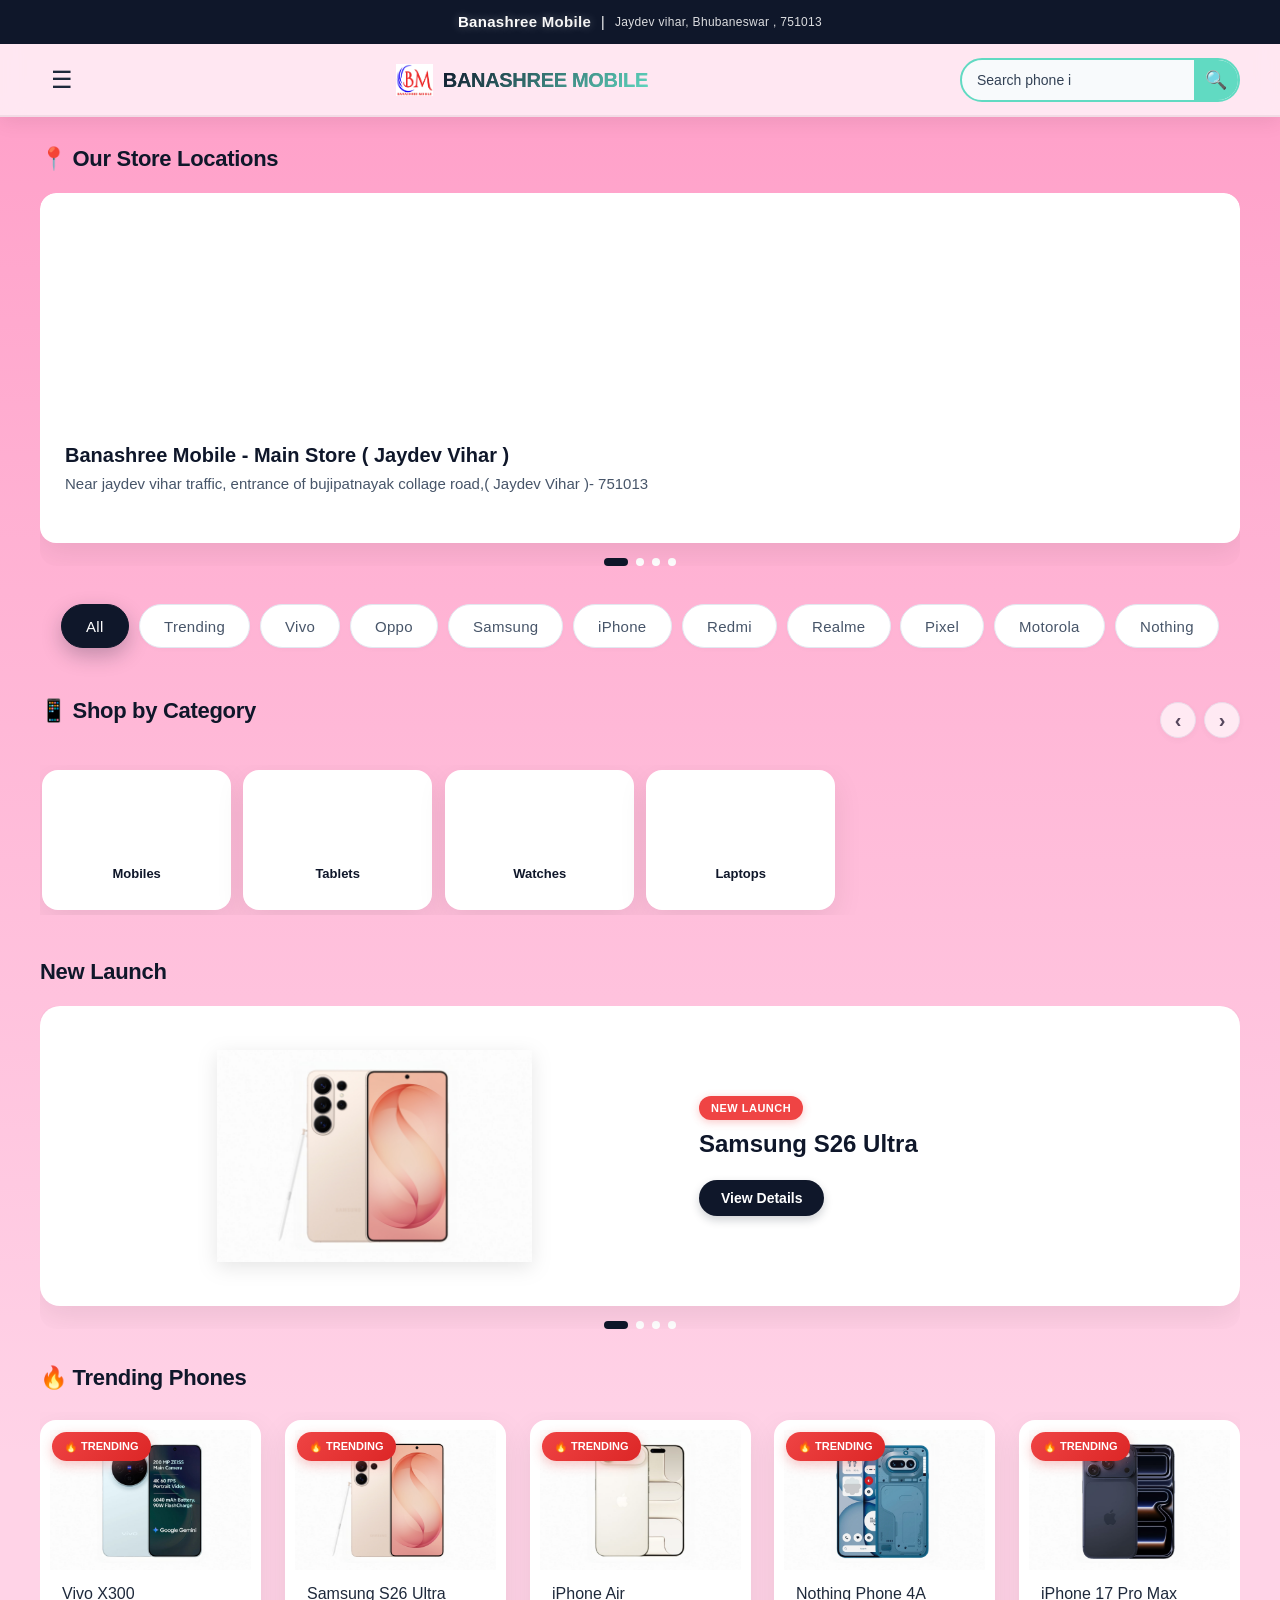
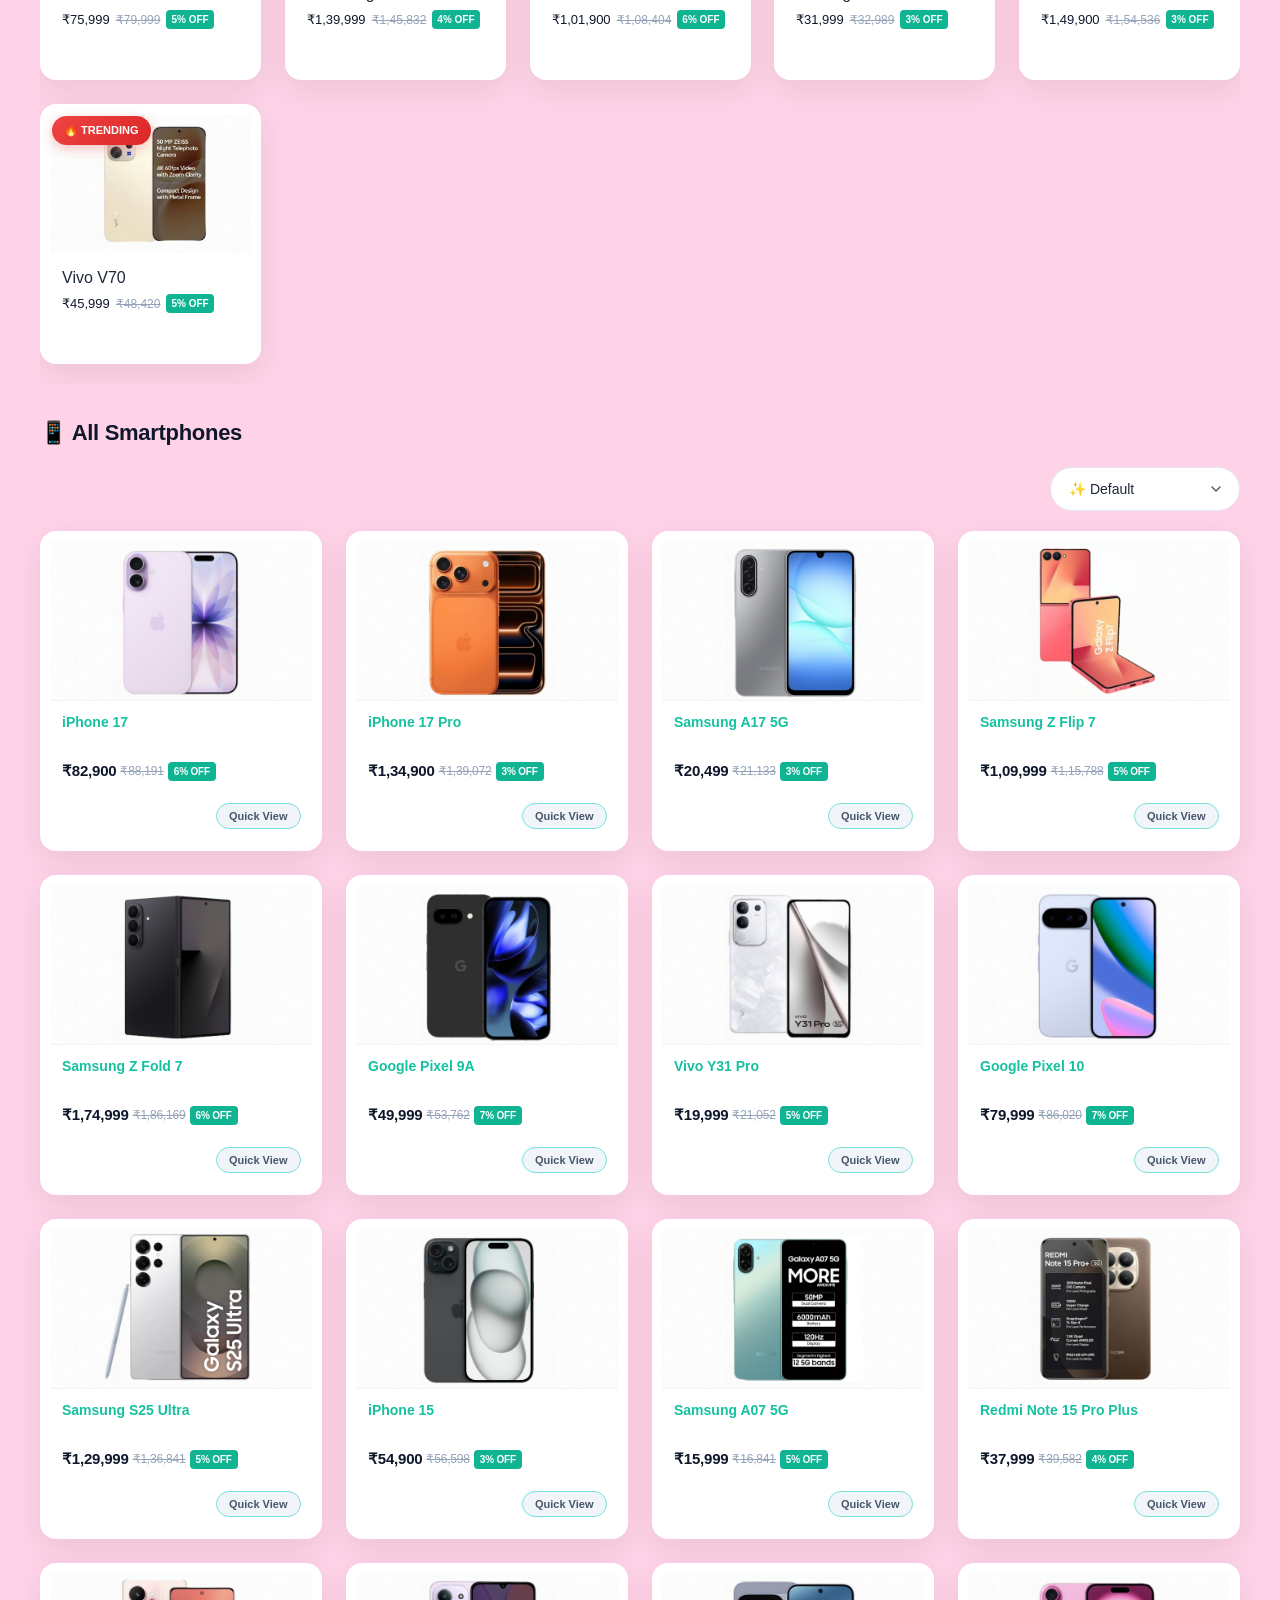
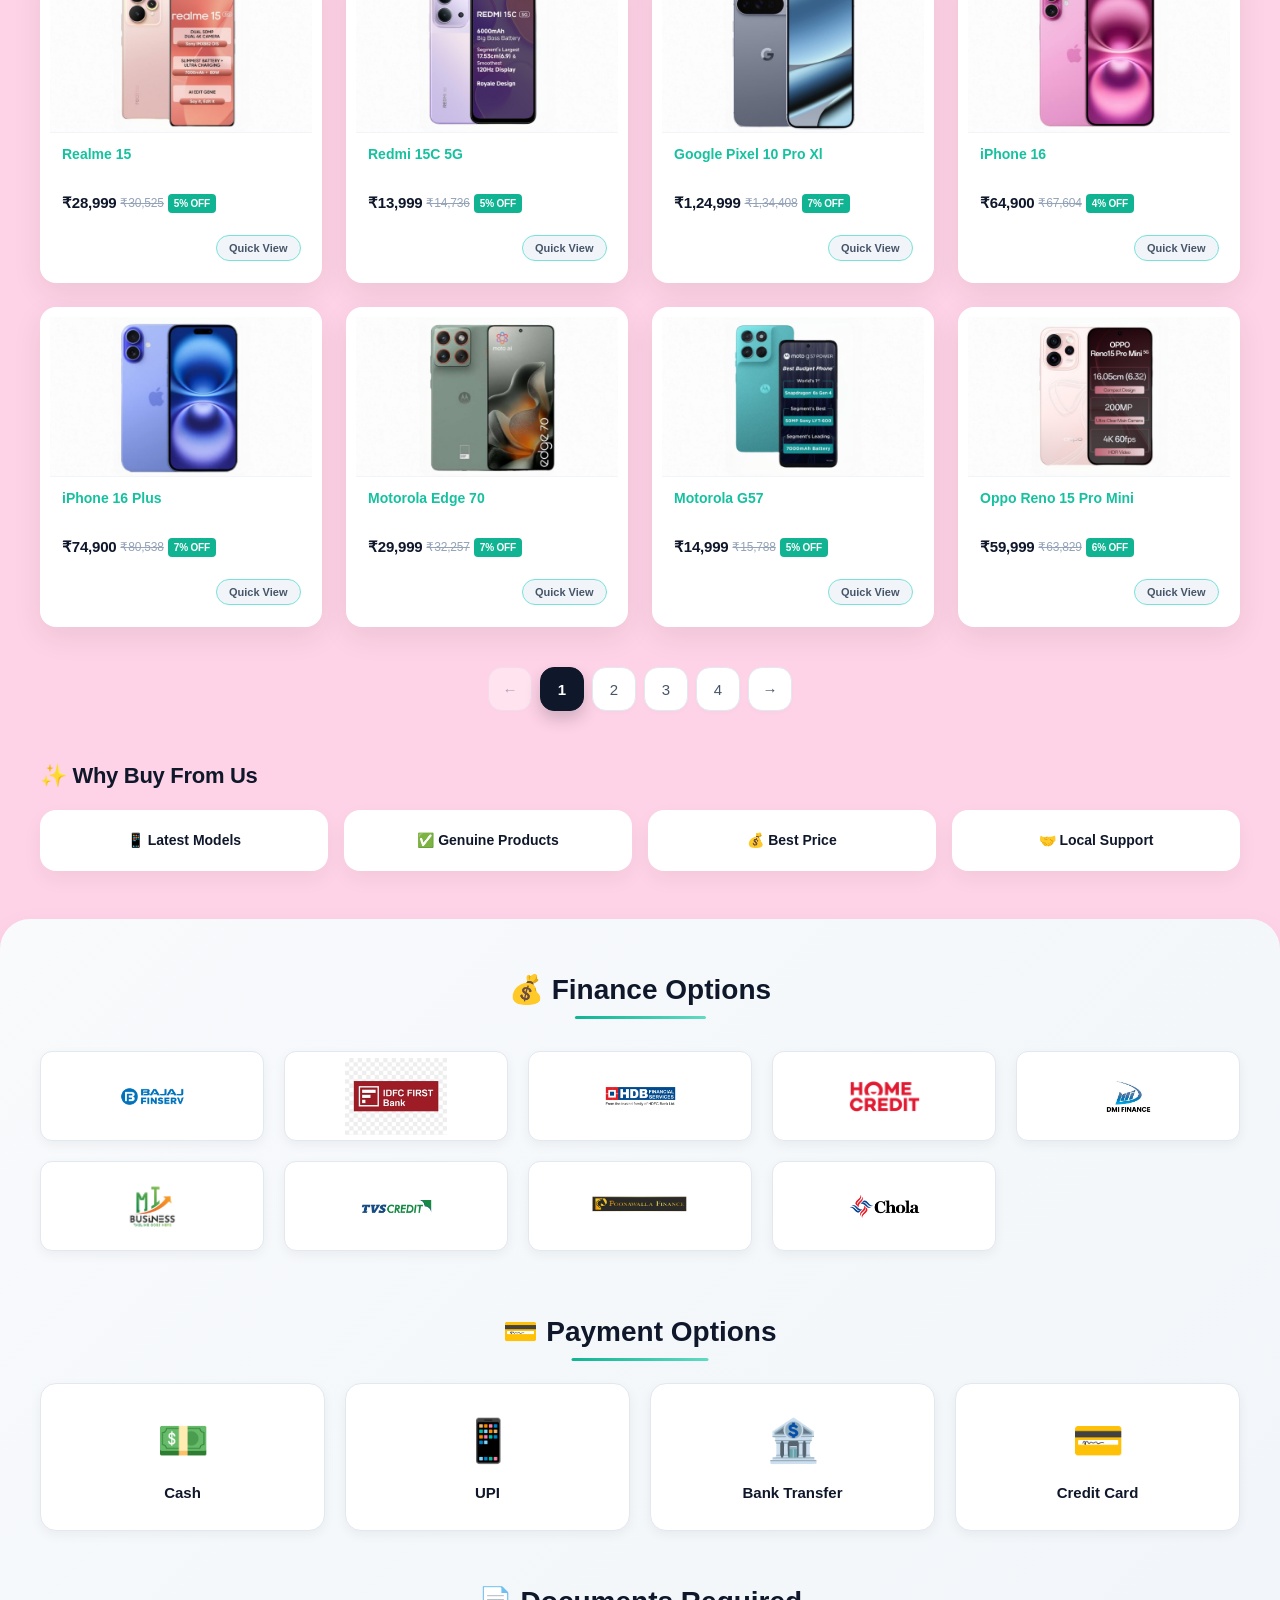
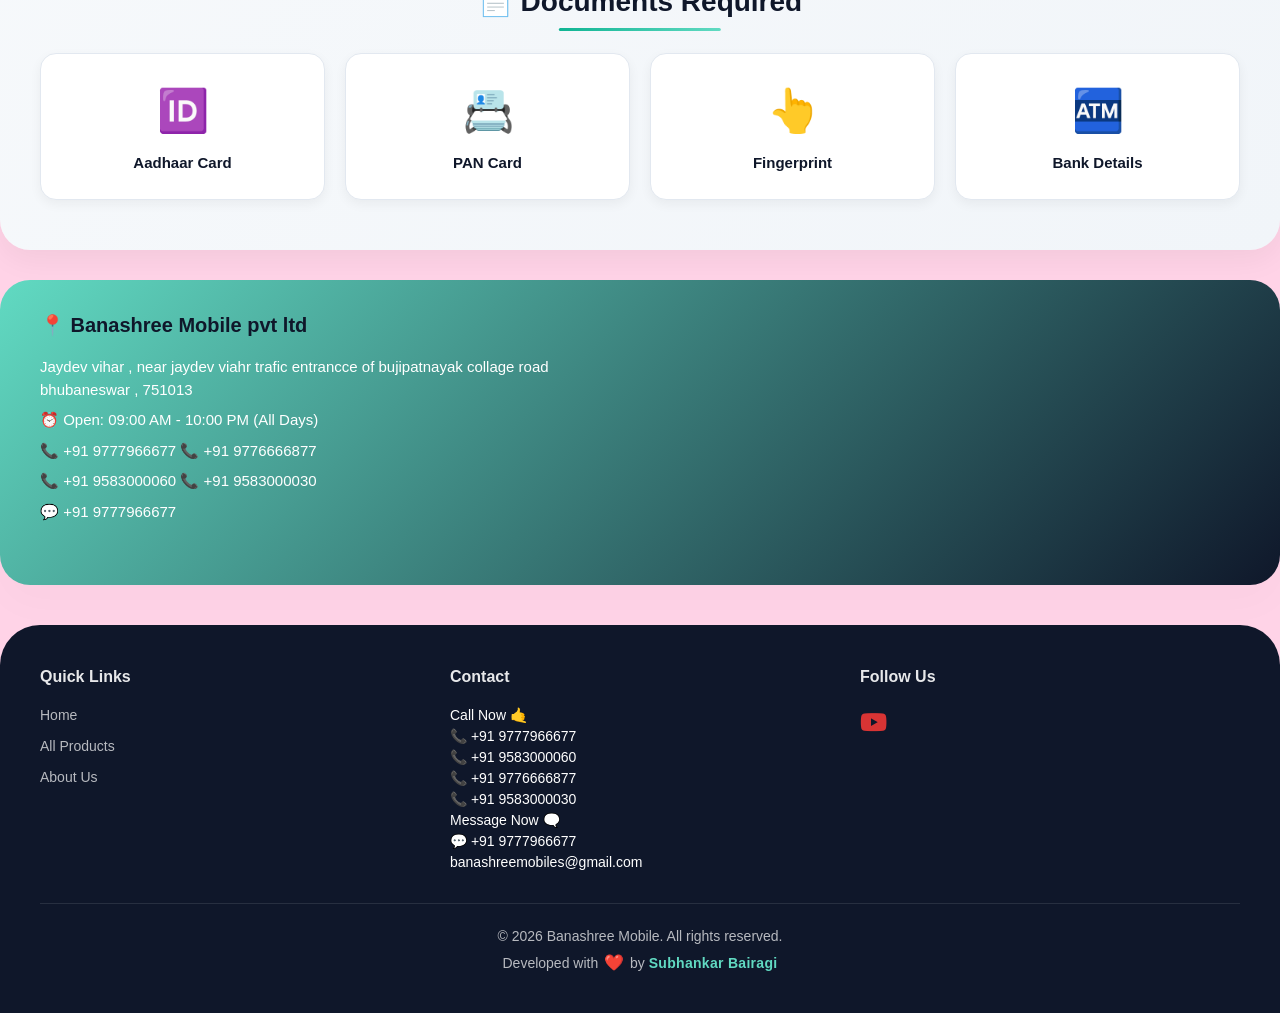
==== commit c3a10062: "final work" ====
--- a/index.html
+++ b/index.html
@@ -7,8 +7,250 @@
     <meta name="description" content="Latest smartphones available at Banashree Mobile, Main Road Malkangiri. Vivo, iPhone, Samsung, Oppo and more. Best prices and genuine products.">
     <link rel="stylesheet" href="css/style.css">
     <link rel="stylesheet" href="css/responsive.css">
+    <style>
+        /* ===== LOGO STYLES ===== */
+        .logo a {
+            display: flex;
+            align-items: center;
+            gap: 10px;
+            text-decoration: none;
+        }
+
+        .logo img {
+            height: 32px;
+            width: auto;
+            display: block;
+            transition: all 0.3s ease;
+        }
+
+        .logo span {
+            font-size: 20px;
+            font-weight: 700;
+            color: #0f172a;
+            background: linear-gradient(135deg, #0f172a, #61dac2);
+            -webkit-background-clip: text;
+            background-clip: text;
+            -webkit-text-fill-color: transparent;
+            letter-spacing: -0.3px;
+        }
+
+        /* Tablet Styles */
+        @media (max-width: 1024px) {
+            .logo img {
+                height: 28px;
+            }
+            .logo span {
+                font-size: 18px;
+            }
+        }
+
+        /* Mobile Styles */
+        @media (max-width: 768px) {
+            .logo a {
+                gap: 6px;
+            }
+            .logo img {
+                height: 24px;
+            }
+            .logo span {
+                font-size: 16px;
+            }
+        }
+
+        /* Very Small Mobile */
+        @media (max-width: 480px) {
+            .logo img {
+                height: 20px;
+            }
+            .logo span {
+                font-size: 14px;
+            }
+        }
+
+        /* ===== NEW INFO SECTION STYLES (FINANCE + PAYMENT + DOCUMENTS) ===== */
+        .info-section {
+            padding: 40px 0;
+            background: linear-gradient(135deg, #f8fafc 0%, #f1f5f9 100%);
+            margin: 30px 0;
+            border-radius: 30px;
+            box-shadow: 0 10px 30px rgba(0, 0, 0, 0.05);
+        }
+
+        .info-block {
+            margin-bottom: 40px;
+        }
+
+        .info-block:last-child {
+            margin-bottom: 0;
+        }
+
+        .info-title {
+            font-size: 24px;
+            font-weight: 700;
+            color: #0f172a;
+            margin-bottom: 20px;
+            text-align: center;
+            position: relative;
+            display: inline-block;
+            left: 50%;
+            transform: translateX(-50%);
+        }
+
+        .info-title::after {
+            content: '';
+            position: absolute;
+            bottom: -8px;
+            left: 25%;
+            width: 50%;
+            height: 3px;
+            background: linear-gradient(90deg, #10b493, #61dac2);
+            border-radius: 3px;
+        }
+
+        /* ✅ FIXED: Finance Logos - 3x3 Grid on Mobile */
+        .finance-logos {
+            display: grid;
+            grid-template-columns: repeat(3, 1fr);
+            gap: 12px;
+            padding: 10px 0;
+        }
+
+        .logo-item {
+            width: 100%;
+            height: 80px;
+            background: white;
+            border-radius: 12px;
+            padding: 10px;
+            display: flex;
+            align-items: center;
+            justify-content: center;
+            box-shadow: 0 4px 12px rgba(0, 0, 0, 0.05);
+            border: 1px solid #e2e8f0;
+            transition: all 0.3s ease;
+        }
+
+        .logo-item:hover {
+            transform: translateY(-3px);
+            box-shadow: 0 8px 20px rgba(0, 0, 0, 0.1);
+            border-color: #10b493;
+        }
+
+        .logo-item img {
+            max-width: 100%;
+            max-height: 77px;
+            object-fit: contain;
+        }
+
+        /* Payment & Documents Grid - 2x2 on Mobile */
+        .payment-grid,
+        .documents-grid {
+            display: grid;
+            grid-template-columns: repeat(2, 1fr);
+            gap: 16px;
+        }
+
+        .payment-card,
+        .document-card {
+            background: white;
+            border-radius: 16px;
+            padding: 20px 15px;
+            text-align: center;
+            box-shadow: 0 4px 12px rgba(0, 0, 0, 0.05);
+            border: 1px solid #e2e8f0;
+            transition: all 0.3s ease;
+        }
+
+        .payment-card:hover,
+        .document-card:hover {
+            transform: translateY(-4px);
+            box-shadow: 0 12px 24px rgba(0, 0, 0, 0.1);
+            border-color: #10b493;
+        }
+
+        .payment-icon,
+        .document-icon {
+            font-size: 36px;
+            margin-bottom: 10px;
+        }
+
+        .payment-card p,
+        .document-card p {
+            font-size: 14px;
+            font-weight: 600;
+            color: #0f172a;
+            margin: 0;
+        }
+
+        /* Tablet Styles - Finance 3 columns, Payment/Docs 2 columns */
+        @media (min-width: 768px) and (max-width: 1023px) {
+            .finance-logos {
+                grid-template-columns: repeat(3, 1fr);
+            }
+            
+            .payment-grid,
+            .documents-grid {
+                grid-template-columns: repeat(2, 1fr);
+            }
+        }
+
+        /* Desktop Styles */
+        @media (min-width: 1024px) {
+            .info-section {
+                padding: 50px 0;
+            }
+
+            .info-title {
+                font-size: 28px;
+                margin-bottom: 30px;
+            }
+
+            /* Finance Logos - 5 columns on Desktop */
+            .finance-logos {
+                grid-template-columns: repeat(5, 1fr);
+                gap: 20px;
+            }
+
+            .logo-item {
+                height: 90px;
+            }
+
+            /* Payment & Documents - 4 columns on Desktop */
+            .payment-grid,
+            .documents-grid {
+                grid-template-columns: repeat(4, 1fr);
+                gap: 20px;
+            }
+
+            .payment-card,
+            .document-card {
+                padding: 25px 15px;
+            }
+
+            .payment-icon,
+            .document-icon {
+                font-size: 42px;
+            }
+
+            .payment-card p,
+            .document-card p {
+                font-size: 15px;
+            }
+        }
+
+        /* Spacing between blocks */
+        .info-block + .info-block {
+            margin-top: 40px;
+        }
+
+        @media (min-width: 768px) {
+            .info-block + .info-block {
+                margin-top: 50px;
+            }
+        }
+    </style>
 </head>
-<body>
+<!-- ✅ ADDED: data-category for typing animation -->
+<body data-category="phone">
     <!-- 📌 STICKY TOP AREA - FIXED ON ALL PAGES -->
     <header class="sticky-header">
         <!-- TOP INFO BAR -->
@@ -16,7 +258,7 @@
             <div class="container">
                 <span class="shop-name">Banashree Mobile</span>
                 <span class="separator">|</span>
-                <span class="shop-address">Jaydev vihar, Bhubaneswar , 753013</span>
+                <span class="shop-address">Jaydev vihar, Bhubaneswar , 751013</span>
             </div>
         </div>
         
@@ -27,13 +269,14 @@
                     <!-- LEFT: MENU ICON + HOME BUTTON -->
                     <div class="left-nav">
                         <div class="menu-icon" id="menuToggle">☰</div>
-                        
-                        
                     </div>
                     
-                    <!-- CENTER: LOGO/SHOP NAME -->
+                    <!-- CENTER: LOGO/SHOP NAME (WITH LOGO) -->
                     <div class="logo">
-                        <a href="">BANASHREE MOBILE</a>
+                        <a href="index.html">
+                            <img src="assets/images/main-logo.png" alt="">
+                            <span>BANASHREE MOBILE</span>
+                        </a>
                     </div>
                     
                     <!-- RIGHT: STABLE SEARCH WRAPPER + CALL ICON -->
@@ -42,7 +285,6 @@
                             <input type="text" id="searchInput" placeholder="Search phones (Vivo, iPhone, Galaxy...)" autocomplete="off">
                             <span class="search-submit">🔍</span>
                         </div>
-                       
                     </div>
                 </div>
             </div>
@@ -59,17 +301,15 @@
             <a href="about.html" class="menu-item">
                 <span>📋</span> About
             </a>
-            
-            </a>
         </div>
     </header>
 
     <main>
         <!-- 🏪 SHOP BANNER SECTION - REPLACED WITH STORE LOCATIONS SLIDER -->
-        <section class="store-locations-section">
+        <section class="store-location-section">
             <div class="container">
                 <h2 class="section-title">📍 Our Store Locations</h2>
-                <div class="store-locations-container" id="storeLocationsContainer">
+                <div class="store-location-container" id="storeLocationsContainer">
                     <!-- Store locations will be loaded dynamically by main.js -->
                     <div class="new-launch-loader">
                         <div class="spinner"></div>
@@ -176,6 +416,75 @@
             </div>
         </section>
 
+        <!-- ===== NEW SECTION: FINANCE + PAYMENT + DOCUMENTS ===== -->
+        <section class="info-section">
+            <div class="container">
+                
+                <!-- Finance Options - 3x3 Grid on Mobile -->
+                <div class="info-block">
+                    <h2 class="info-title">💰 Finance Options</h2>
+                    <div class="finance-logos">
+                        <div class="logo-item"><img src="assets/images/finance-logo/babaj-finance.png" alt="Bajaj Finance" onerror="this.src='https://via.placeholder.com/100x40?text=Bajaj'"></div>
+                        <div class="logo-item"><img src="assets/images/finance-logo/idfc-finance.png" alt="IDFC Finance" onerror="this.src='https://via.placeholder.com/100x40?text=IDFC'"></div>
+                        <div class="logo-item"><img src="assets/images/finance-logo/hbd-finance.png" alt="HDB Finance" onerror="this.src='https://via.placeholder.com/100x40?text=HDB'"></div>
+                        <div class="logo-item"><img src="assets/images/finance-logo/home-credit.png" alt="Home Credit" onerror="this.src='https://via.placeholder.com/100x40?text=Home+Credit'"></div>
+                        <div class="logo-item"><img src="assets/images/finance-logo/dmi-finance.png" alt="DMI Finance" onerror="this.src='https://via.placeholder.com/100x40?text=DMI'"></div>
+                        <div class="logo-item"><img src="assets/images/finance-logo/mi-finance.png" alt="Mi Finance" onerror="this.src='https://via.placeholder.com/100x40?text=Mi'"></div>
+                        <div class="logo-item"><img src="assets/images/finance-logo/tvs-credit.png" alt="TVS Credit" onerror="this.src='https://via.placeholder.com/100x40?text=TVS'"></div>
+                        <div class="logo-item"><img src="assets/images/finance-logo/poonawalla-finance.png" alt="Poonawalla Finance" onerror="this.src='https://via.placeholder.com/100x40?text=Poonawalla'"></div>
+                        <div class="logo-item"><img src="assets/images/finance-logo/chola-finance.png" alt="Cholamandalam Finance" onerror="this.src='https://via.placeholder.com/100x40?text=Chola'"></div>
+                    </div>
+                </div>
+
+                <!-- Payment Options - 2x2 Grid on Mobile -->
+                <div class="info-block">
+                    <h2 class="info-title">💳 Payment Options</h2>
+                    <div class="payment-grid">
+                        <div class="payment-card">
+                            <div class="payment-icon">💵</div>
+                            <p>Cash</p>
+                        </div>
+                        <div class="payment-card">
+                            <div class="payment-icon">📱</div>
+                            <p>UPI</p>
+                        </div>
+                        <div class="payment-card">
+                            <div class="payment-icon">🏦</div>
+                            <p>Bank Transfer</p>
+                        </div>
+                        <div class="payment-card">
+                            <div class="payment-icon">💳</div>
+                            <p>Credit Card</p>
+                        </div>
+                    </div>
+                </div>
+
+                <!-- Documents Required - 2x2 Grid on Mobile -->
+                <div class="info-block">
+                    <h2 class="info-title">📄 Documents Required</h2>
+                    <div class="documents-grid">
+                        <div class="document-card">
+                            <div class="document-icon">🆔</div>
+                            <p>Aadhaar Card</p>
+                        </div>
+                        <div class="document-card">
+                            <div class="document-icon">📇</div>
+                            <p>PAN Card</p>
+                        </div>
+                        <div class="document-card">
+                            <div class="document-icon">👆</div>
+                            <p>Fingerprint</p>
+                        </div>
+                        <div class="document-card">
+                            <div class="document-icon">🏧</div>
+                            <p>Bank Details</p>
+                        </div>
+                    </div>
+                </div>
+
+            </div>
+        </section>
+
         <!-- 📍 SHOP INFO + MAP -->
         <section class="shop-info">
             <div class="container">
@@ -184,7 +493,7 @@
                     <p>Jaydev vihar , 
 	               near jaydev viahr trafic
 	               entrancce of bujipatnayak collage road
-	              bhubaneswar , 753013</p>
+	              bhubaneswar , 751013</p>
                     <p>⏰ Open: 09:00 AM - 10:00 PM (All Days)</p>
                     <p>📞 +91 9777966677  📞 +91 9776666877 </p>
                     <p>📞 +91 9583000060  📞 +91 9583000030</p>
@@ -221,85 +530,85 @@
                 <div class="footer-section">
                     <h4>Follow Us</h4>
                     <div class="social-icons">
-    <a href="https://youtube.com/@banashree_mobile?si=lWjVxz-QcIJL7MuC" target="_blank" rel="noopener noreferrer" style="color: #d83434; font-size: 24px; text-decoration: none; transition: transform 0.2s;">
-        <i class="fab fa-youtube"></i>
-    </a>
-</div>
+                        <a href="https://youtube.com/@banashree_mobile?si=lWjVxz-QcIJL7MuC" target="_blank" rel="noopener noreferrer" style="color: #d83434; font-size: 24px; text-decoration: none; transition: transform 0.2s;">
+                            <i class="fab fa-youtube"></i>
+                        </a>
+                    </div>
                 </div>
             </div>
             <div class="copyright">
-    © 2026 Banashree Mobile. All rights reserved.
-    <br>
-    Developed with <span class="heart">❤️</span> by <strong class="developer-name">Subhankar Bairagi</strong>
-</div>
-
-<style>
-    /* Copyright section styling */
-    .copyright {
-        text-align: center;
-        padding: 20px 0 10px;
-        color: rgba(255, 255, 255, 0.7);
-        font-size: 14px;
-        line-height: 1.8;
-        border-top: 1px solid rgba(255, 255, 255, 0.1);
-        margin-top: 20px;
-    }
-
-    /* Heart styling with animation */
-    .heart {
-        display: inline-block;
-        color: #ff4d4d;
-        font-size: 16px;
-        animation: heartbeat 1.5s ease-in-out infinite;
-        margin: 0 2px;
-    }
-
-    /* Developer name styling */
-    .developer-name {
-        color: #61dac2;
-        font-weight: 600;
-        letter-spacing: 0.3px;
-        transition: all 0.3s ease;
-        cursor: default;
-    }
-
-    /* Hover effect on name */
-    .developer-name:hover {
-        color: #4ec9b0;
-        text-shadow: 0 0 10px rgba(97, 218, 194, 0.5);
-    }
-
-    /* Heartbeat animation */
-    @keyframes heartbeat {
-        0%, 100% {
-            transform: scale(1);
-        }
-        25% {
-            transform: scale(1.1);
-        }
-        35% {
-            transform: scale(1);
-        }
-        45% {
-            transform: scale(1.08);
-        }
-        55% {
-            transform: scale(1);
-        }
-    }
-
-    /* Responsive for mobile */
-    @media (max-width: 480px) {
-        .copyright {
-            font-size: 12px;
-            padding: 15px 0 5px;
-        }
-        
-        .heart {
-            font-size: 14px;
-        }
-    }
-</style>
+                © 2026 Banashree Mobile. All rights reserved.
+                <br>
+                Developed with <span class="heart">❤️</span> by <strong class="developer-name">Subhankar Bairagi</strong>
+            </div>
+
+            <style>
+                /* Copyright section styling */
+                .copyright {
+                    text-align: center;
+                    padding: 20px 0 10px;
+                    color: rgba(255, 255, 255, 0.7);
+                    font-size: 14px;
+                    line-height: 1.8;
+                    border-top: 1px solid rgba(255, 255, 255, 0.1);
+                    margin-top: 20px;
+                }
+
+                /* Heart styling with animation */
+                .heart {
+                    display: inline-block;
+                    color: #ff4d4d;
+                    font-size: 16px;
+                    animation: heartbeat 1.5s ease-in-out infinite;
+                    margin: 0 2px;
+                }
+
+                /* Developer name styling */
+                .developer-name {
+                    color: #61dac2;
+                    font-weight: 600;
+                    letter-spacing: 0.3px;
+                    transition: all 0.3s ease;
+                    cursor: default;
+                }
+
+                /* Hover effect on name */
+                .developer-name:hover {
+                    color: #4ec9b0;
+                    text-shadow: 0 0 10px rgba(97, 218, 194, 0.5);
+                }
+
+                /* Heartbeat animation */
+                @keyframes heartbeat {
+                    0%, 100% {
+                        transform: scale(1);
+                    }
+                    25% {
+                        transform: scale(1.1);
+                    }
+                    35% {
+                        transform: scale(1);
+                    }
+                    45% {
+                        transform: scale(1.08);
+                    }
+                    55% {
+                        transform: scale(1);
+                    }
+                }
+
+                /* Responsive for mobile */
+                @media (max-width: 480px) {
+                    .copyright {
+                        font-size: 12px;
+                        padding: 15px 0 5px;
+                    }
+                    
+                    .heart {
+                        font-size: 14px;
+                    }
+                }
+            </style>
         </div>
     </footer>
 
--- a/css/style.css
+++ b/css/style.css
@@ -142,7 +142,7 @@
 .category-box-card,
 .nav-btn,
 .new-launch-card,
-.store-locations-card {
+.store-location-card {
     transition: all 0.3s cubic-bezier(0.4, 0, 0.2, 1);
 }
 
@@ -605,11 +605,11 @@
 }
 
 /* ===== STORE LOCATIONS SLIDER ===== */
-.store-locations-section {
+.store-location-section {
     margin: 25px 0 30px;
 }
 
-.store-locations-container {
+.store-location-container {
     position: relative;
     width: 100%;
     min-height: 300px;
@@ -617,13 +617,13 @@
     overflow: hidden;
 }
 
-.store-locations-slider {
+.store-location-slider {
     position: relative;
     width: 100%;
     height: 100%;
 }
 
-.store-locations-card {
+.store-location-card {
     display: flex;
     flex-direction: column;
     width: 100%;
@@ -637,11 +637,11 @@
     border: none;
 }
 
-.store-locations-card:active {
+.store-location-card:active {
     transform: scale(0.99);
 }
 
-.store-locations-card:hover {
+.store-location-card:hover {
     box-shadow: 0 20px 40px rgba(0, 0, 0, 0.12);
     transform: translateY(-4px);
 }
@@ -694,14 +694,14 @@
 }
 
 /* Dots indicator for store locations */
-.store-locations-dots {
+.store-location-dots {
     display: flex;
     justify-content: center;
     gap: 8px;
     margin-top: 15px;
 }
 
-.store-locations-dot {
+.store-location-dot {
     width: 8px;
     height: 8px;
     border-radius: 50%;
@@ -710,7 +710,7 @@
     transition: all 0.2s ease;
 }
 
-.store-locations-dot.active {
+.store-location-dot.active {
     width: 24px;
     background: #0f172a;
     border-radius: 20px;
@@ -718,7 +718,7 @@
 
 /* Responsive for store locations */
 @media (min-width: 768px) {
-    .store-locations-card {
+    .store-location-card {
         height: 350px;
     }
     .store-map {
@@ -733,7 +733,7 @@
 }
 
 @media (max-width: 480px) {
-    .store-locations-card {
+    .store-location-card {
         height: 280px;
     }
     .store-map {
@@ -893,7 +893,7 @@
 .product-card,
 .trending-card,
 .new-launch-card,
-.store-locations-card,
+.store-location-card,
 .product-detail,
 .feature-item {
     background: #ffffff;
@@ -908,7 +908,7 @@
 .product-card:hover,
 .trending-card:hover,
 .new-launch-card:hover,
-.store-locations-card:hover {
+.store-location-card:hover {
     box-shadow: 0 20px 40px rgba(0, 0, 0, 0.12);
     transform: translateY(-4px);
 }
@@ -2795,8 +2795,8 @@
     }
     
     /* Store locations mobile */
-    .store-locations-card {
-        height: 280px;
+    .store-location-card {
+        height: 300px;
     }
     .store-map {
         height: 170px;
@@ -2870,7 +2870,7 @@
     }
     
     /* Store locations small mobile */
-    .store-locations-card {
+    .store-location-card {
         height: 270px;
     }
     .store-map {
@@ -2923,7 +2923,7 @@
     }
     
     /* Store locations very small */
-    .store-locations-card {
+    .store-location-card {
         height: 260px;
     }
     .store-map {
@@ -2942,7 +2942,7 @@
     .clear-all-btn,
     body.product-details-page .color-box,
     body.product-details-page .variant-box,
-    .store-locations-card {
+    .store-location-card {
         cursor: default;
         -webkit-tap-highlight-color: transparent;
     }
@@ -2955,7 +2955,7 @@
     .clear-all-btn:active,
     body.product-details-page .color-box:active,
     body.product-details-page .variant-box:active,
-    .store-locations-card:active {
+    .store-location-card:active {
         opacity: 0.8;
     }
 }
@@ -3009,7 +3009,7 @@
     }
     
     /* Store locations desktop */
-    .store-locations-card {
+    .store-location-card {
         height: 350px;
     }
     .store-map {
@@ -3045,7 +3045,7 @@
     }
     
     /* Store locations tablet */
-    .store-locations-card {
+    .store-location-card {
         height: 320px;
     }
 }
@@ -3076,7 +3076,7 @@
     }
     
     /* Store locations dark mode */
-    .store-locations-card {
+    .store-location-card {
         background: white !important;
     }
     .store-name {
@@ -3093,7 +3093,7 @@
     .category-btn:hover,
     .trending-card:hover,
     .new-launch-card:hover,
-    .store-locations-card:hover,
+    .store-location-card:hover,
     body.product-details-page .color-box:hover,
     body.product-details-page .variant-box:hover {
         transition: transform 0.2s cubic-bezier(0.4, 0, 0.2, 1);
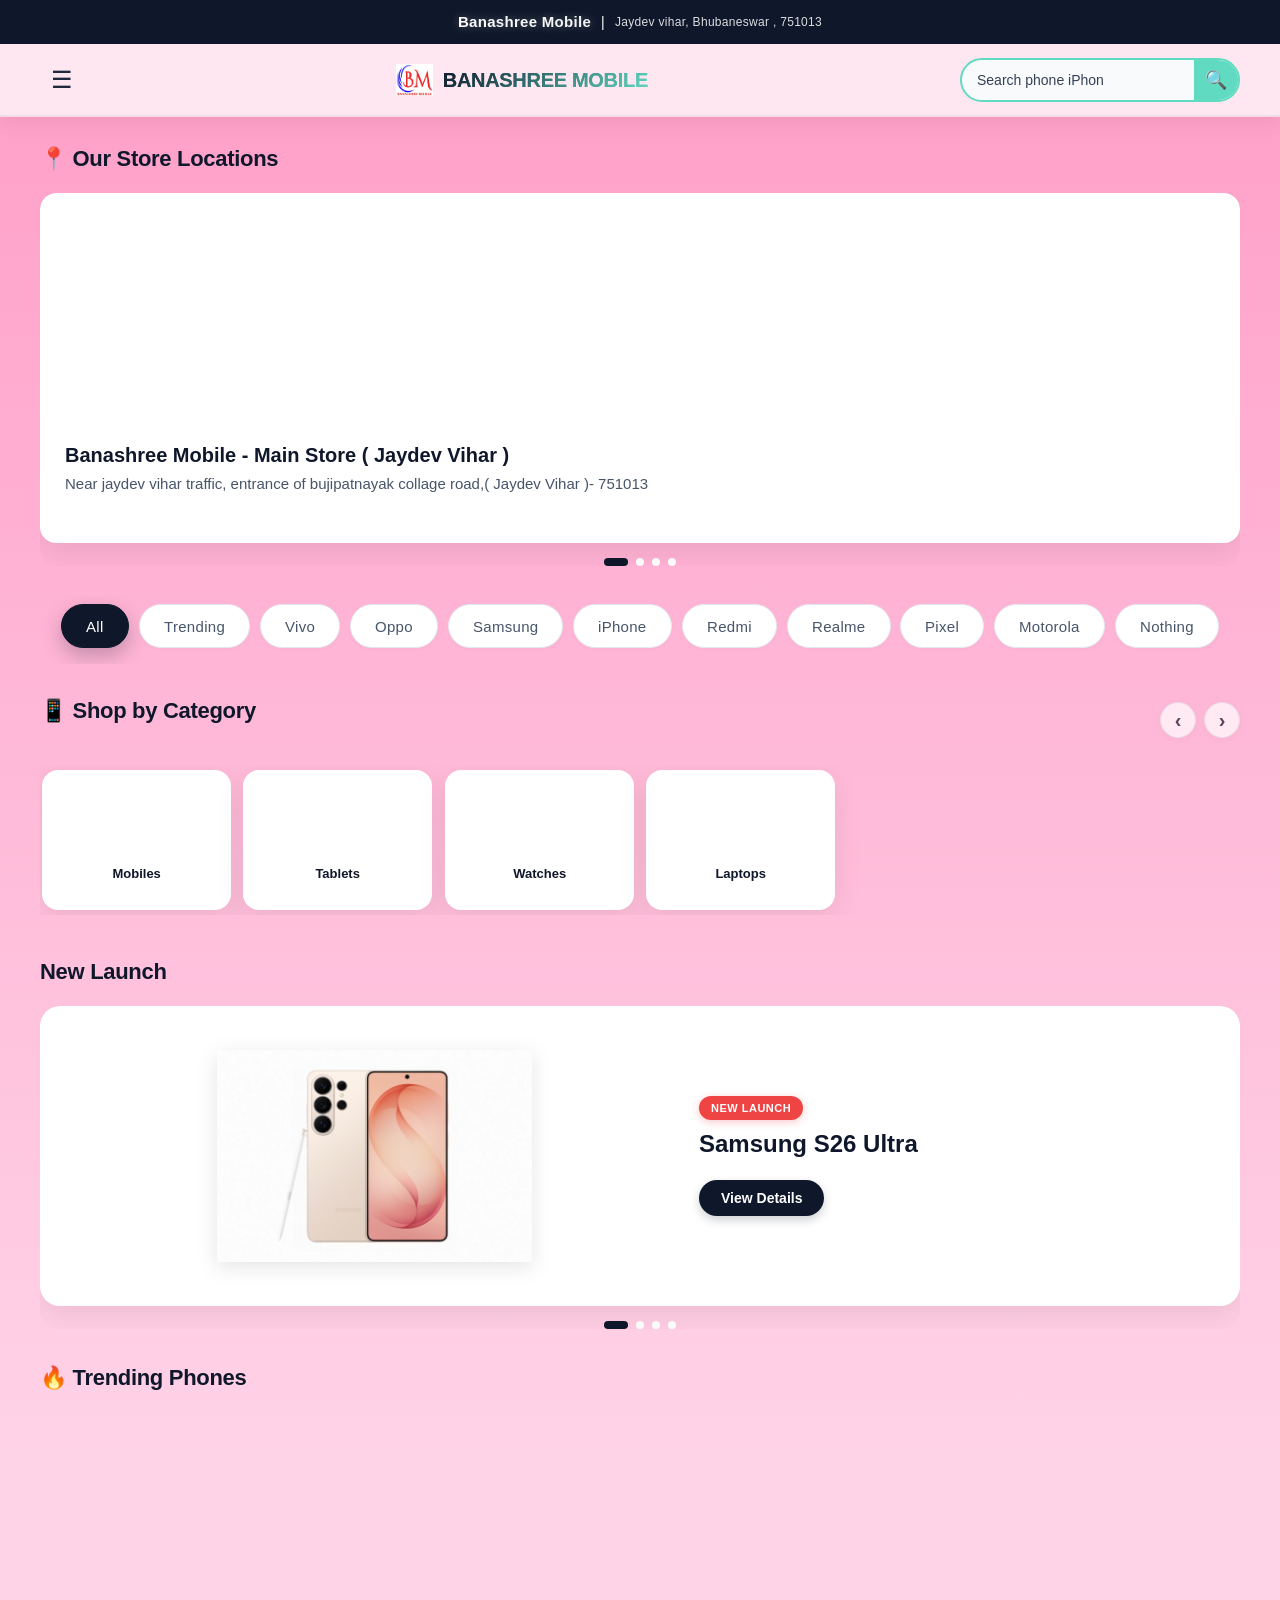
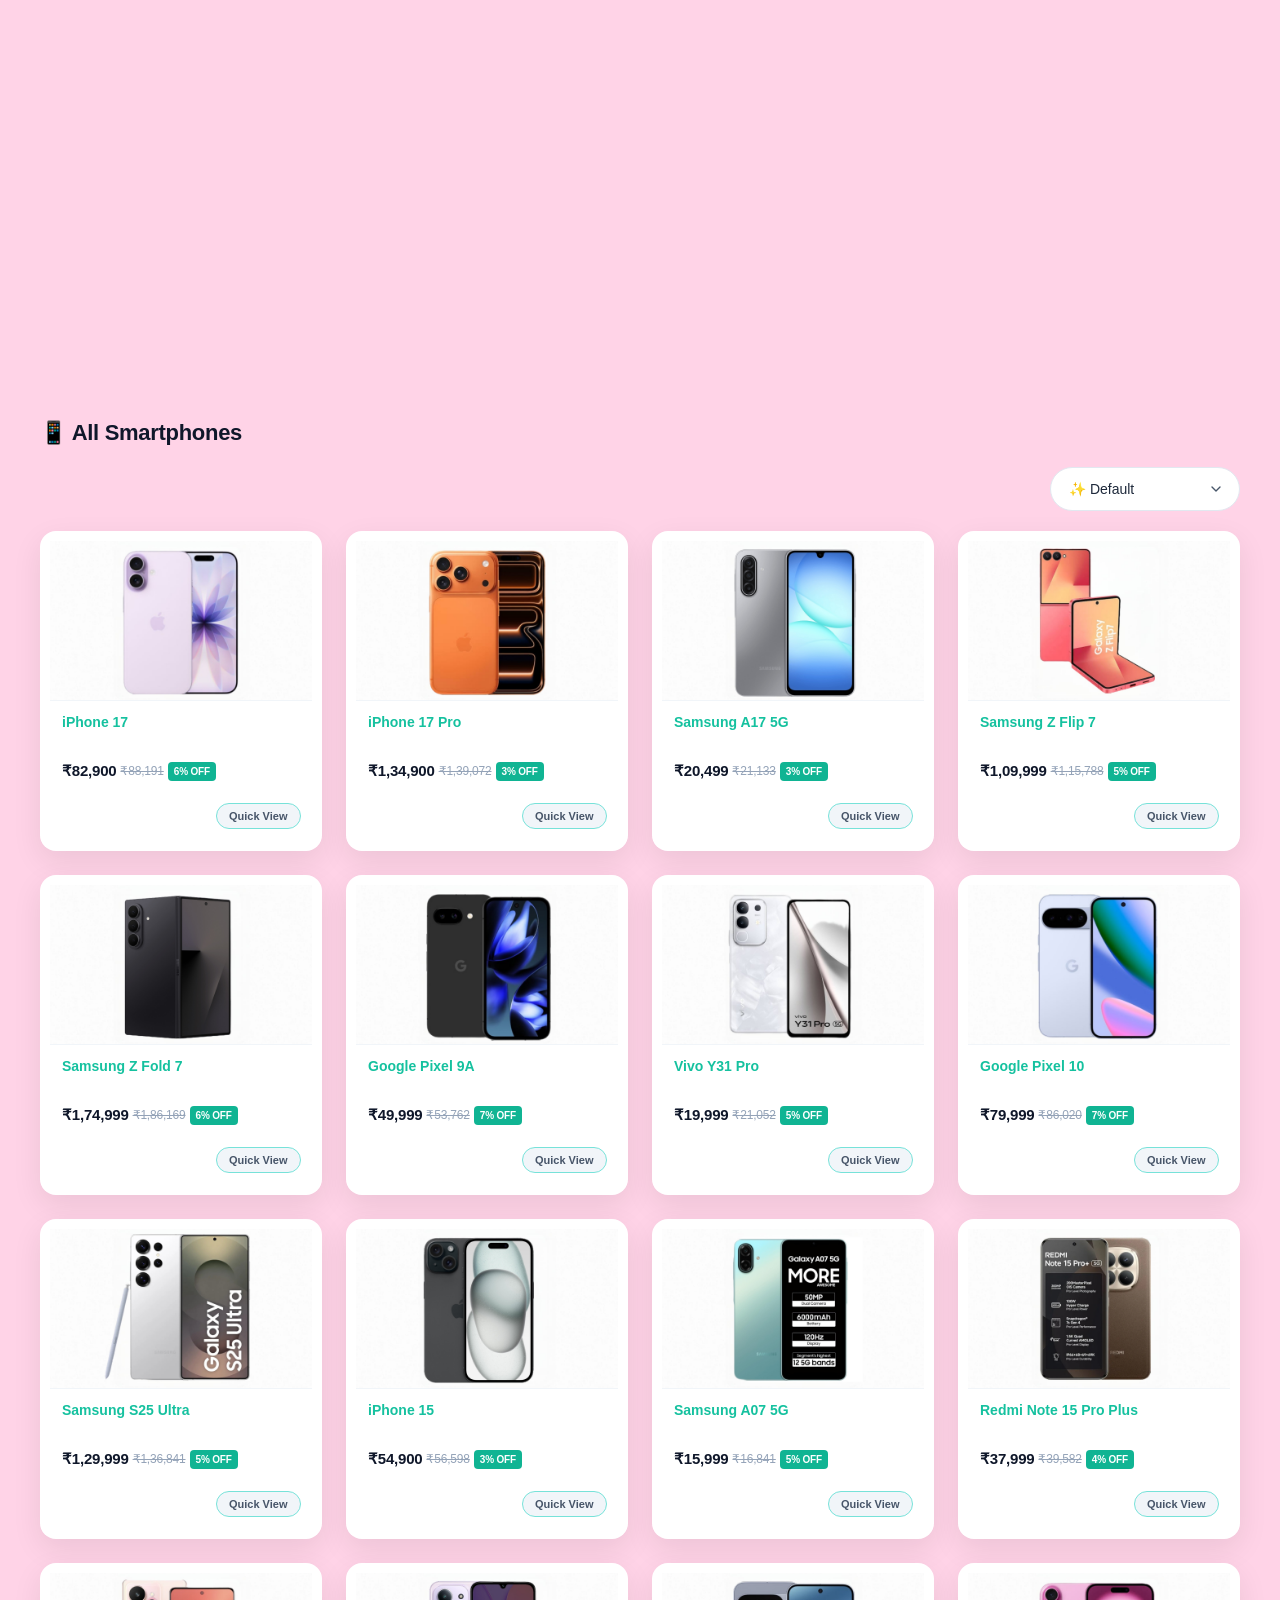
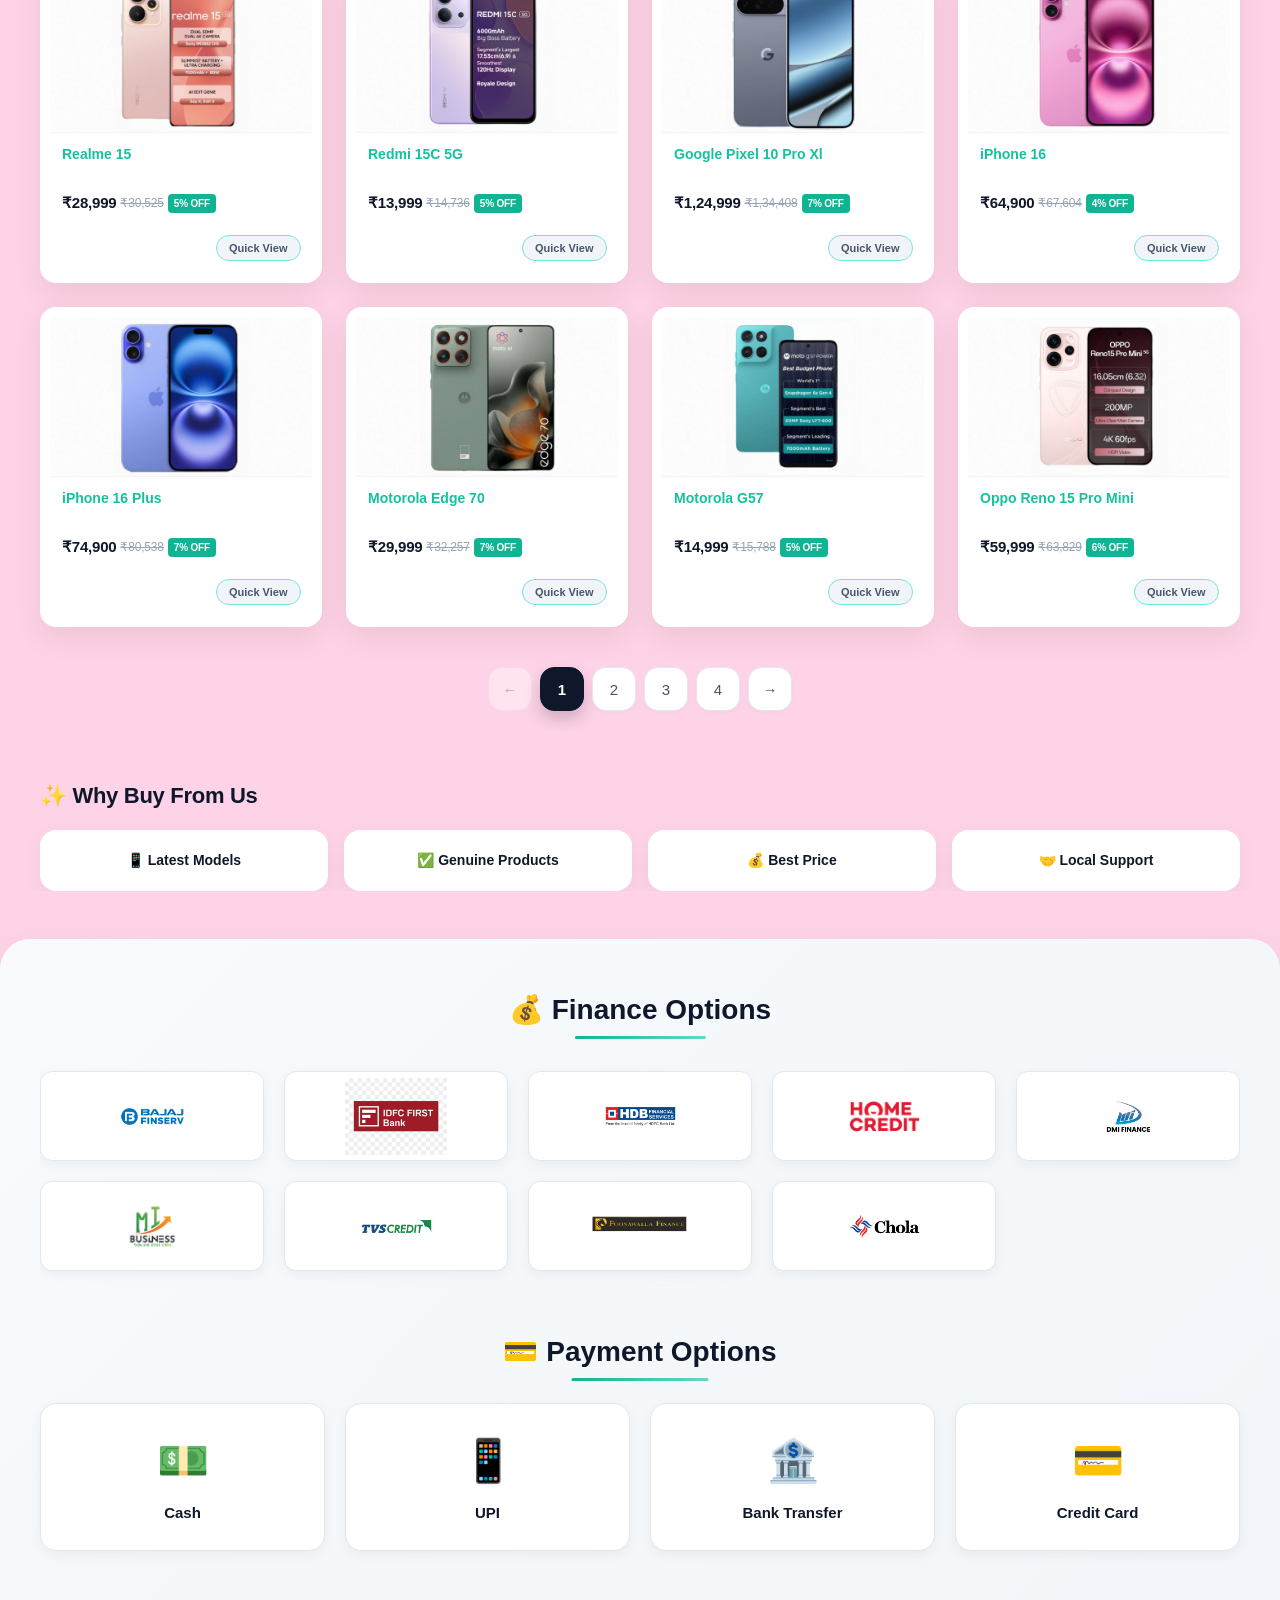
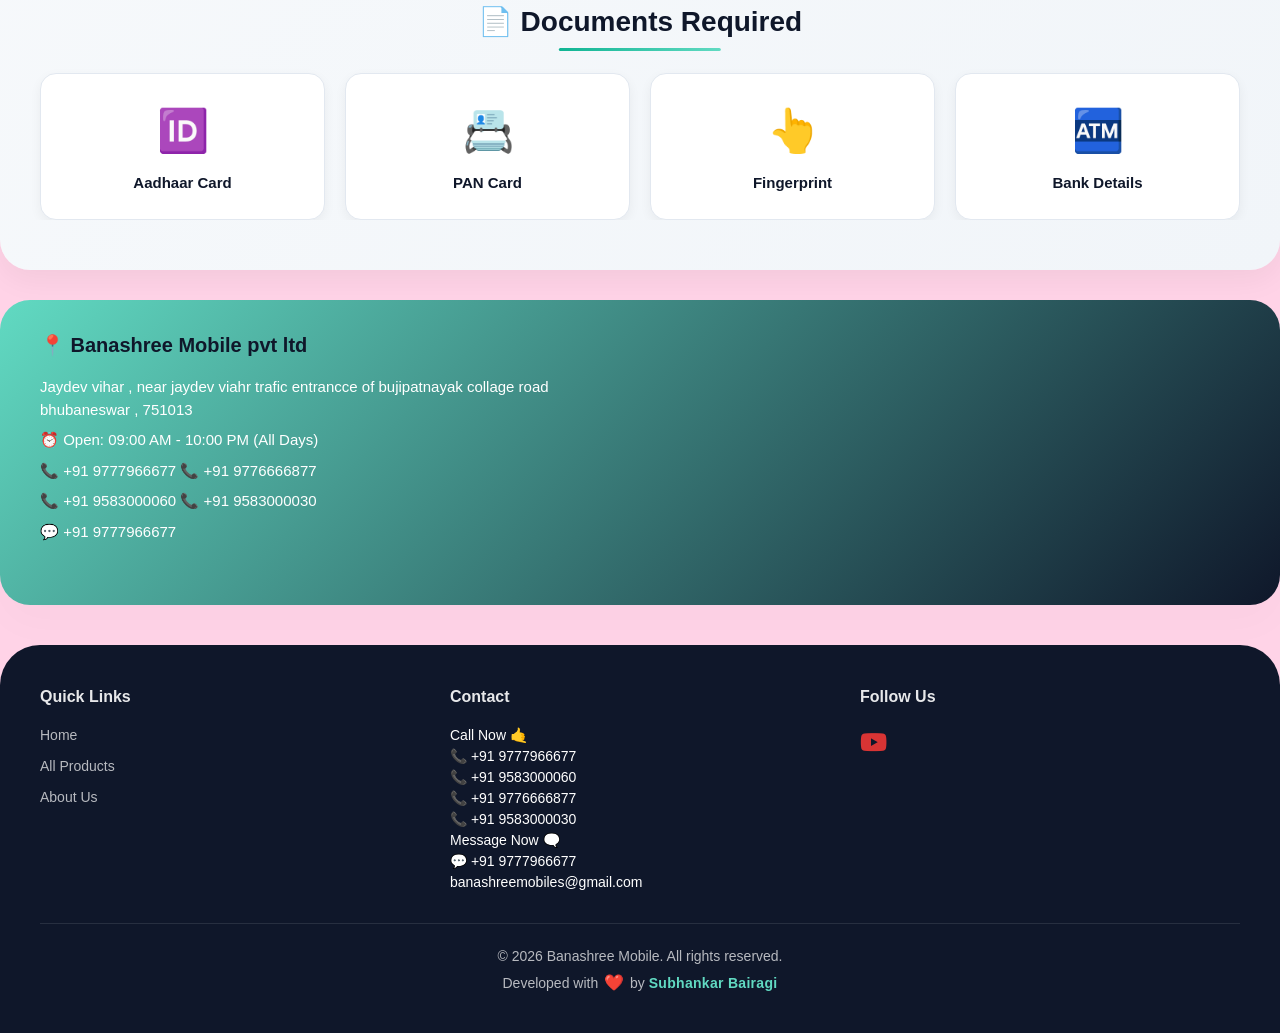
==== commit b12d655e: "fix back problem" ====
--- a/index.html
+++ b/index.html
@@ -3,8 +3,8 @@
 <head>
     <meta charset="UTF-8">
     <meta name="viewport" content="width=device-width, initial-scale=1.0, maximum-scale=5.0, user-scalable=yes">
-    <title>Banashree Mobile - Latest Smartphones in Malkangiri</title>
-    <meta name="description" content="Latest smartphones available at Banashree Mobile, Main Road Malkangiri. Vivo, iPhone, Samsung, Oppo and more. Best prices and genuine products.">
+    <title>Banashree Mobile - Latest Smartphones in Bhubaneswar</title>
+    <meta name="description" content="Latest smartphones available at Banashree Mobile ( Bhubaneswar ), Near Jaydev Vihar Traffic Square, Entrance of Biju Patnaik College Road, Bhubaneswar – 751013. Phone's , Laptop's , Tablet's and Smart Watche's. Best prices and genuine products.">
     <link rel="stylesheet" href="css/style.css">
     <link rel="stylesheet" href="css/responsive.css">
     <style>
--- a/css/style.css
+++ b/css/style.css
@@ -3150,6 +3150,62 @@
     display: none;
 }
 
+/* ===== ✅ EDGE SWIPE PREVENTION CSS ===== */
+/* Disable horizontal swipe from edges - vertical scroll still works */
+html, body {
+    overflow-x: hidden;
+    overscroll-behavior-x: none;
+    touch-action: pan-y;
+    width: 100%;
+    position: relative;
+}
+
+/* Prevent horizontal gestures on all elements */
+* {
+    touch-action: pan-y;
+    box-sizing: border-box;
+}
+
+/* Fix body margins */
+body {
+    margin: 0;
+    padding: 0;
+}
+
+/* Images & elements fix */
+img, video, canvas, iframe {
+    max-width: 100%;
+    height: auto;
+}
+
+/* Prevent layout overflow */
+.container, 
+.wrapper, 
+.main,
+.row,
+[class*="wrapper"],
+[class*="container"] {
+    max-width: 100%;
+    overflow-x: hidden;
+}
+
+/* Ensure all horizontal scrollable areas still work */
+.category-wrapper,
+.category-box-container,
+.trending-wrapper,
+.finance-logos {
+    overflow-x: auto;
+    touch-action: pan-x; /* Allow horizontal scroll only on these elements */
+    -webkit-overflow-scrolling: touch;
+}
+
+.category-wrapper::-webkit-scrollbar,
+.category-box-container::-webkit-scrollbar,
+.trending-wrapper::-webkit-scrollbar,
+.finance-logos::-webkit-scrollbar {
+    display: none;
+}
+
 /* ===== OPTIONAL: MORE PINK VERSION (Flipkart exact) ===== */
 /* 
 body {
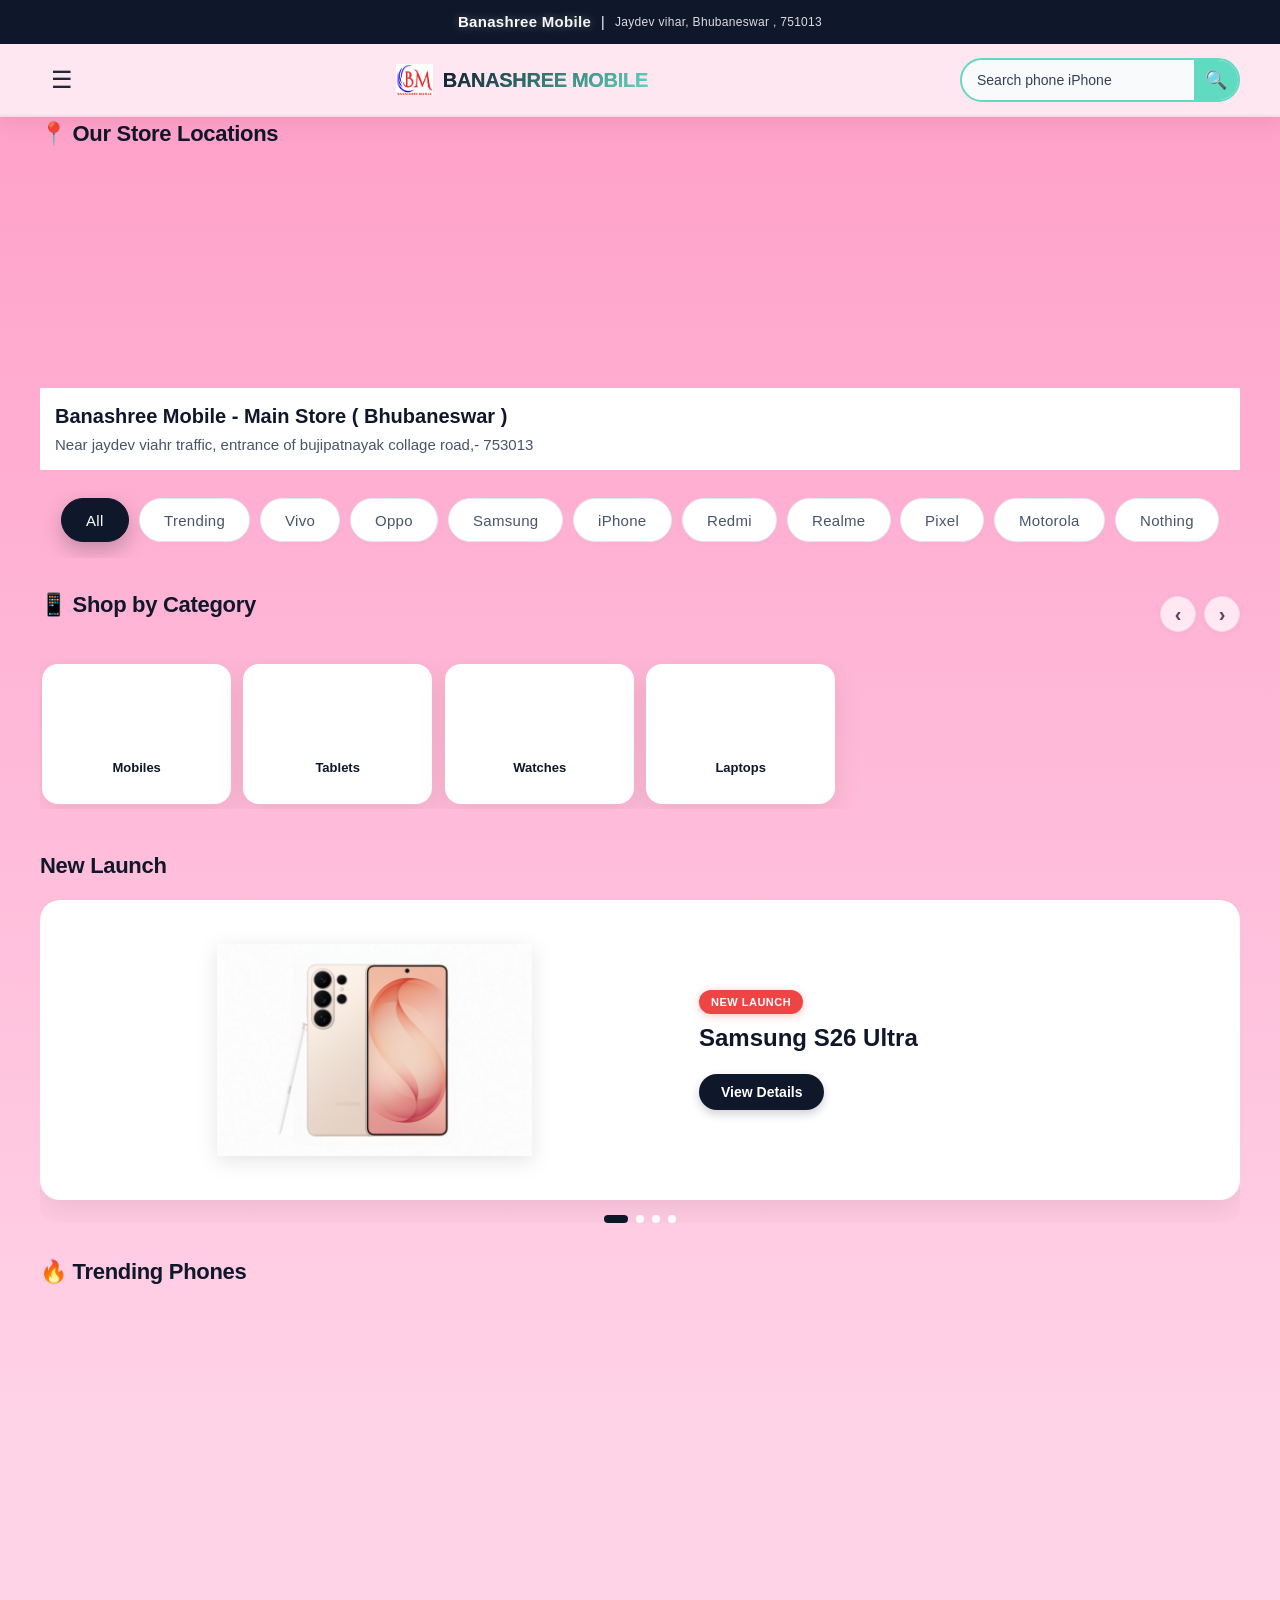
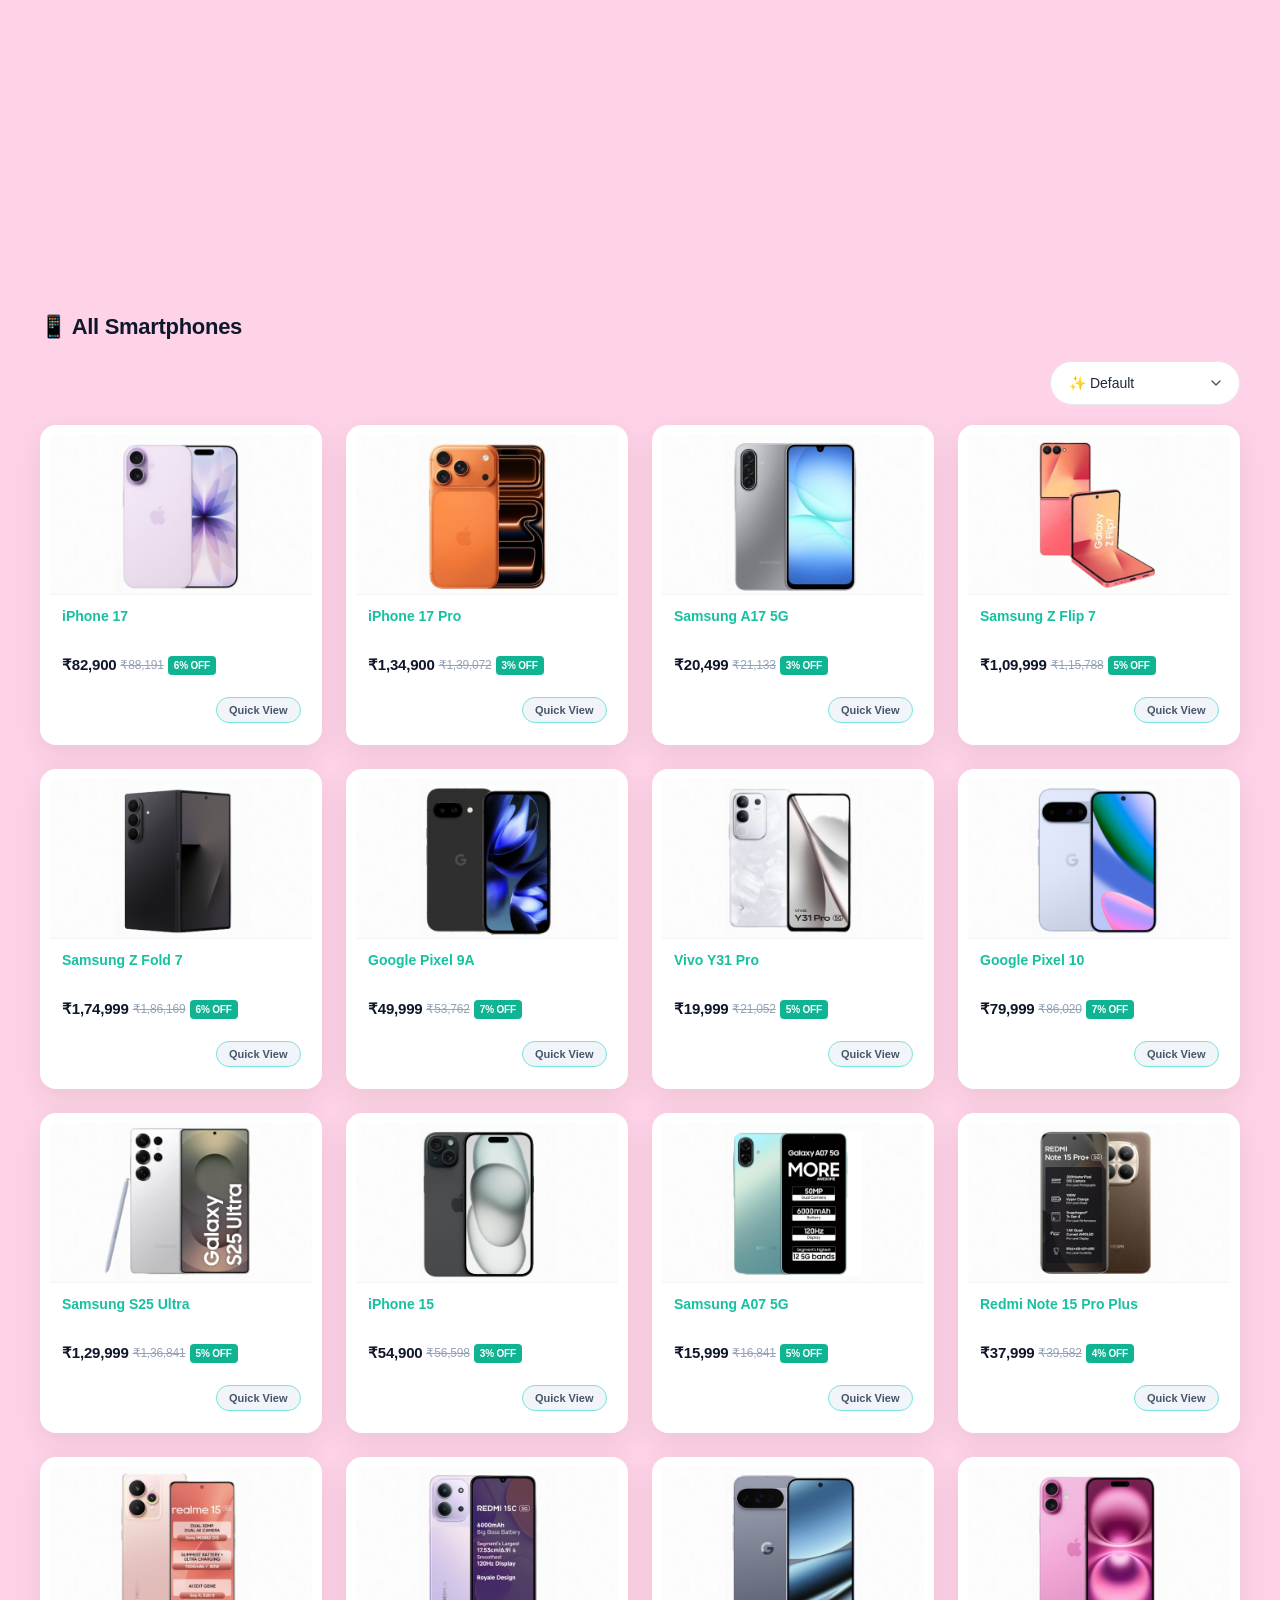
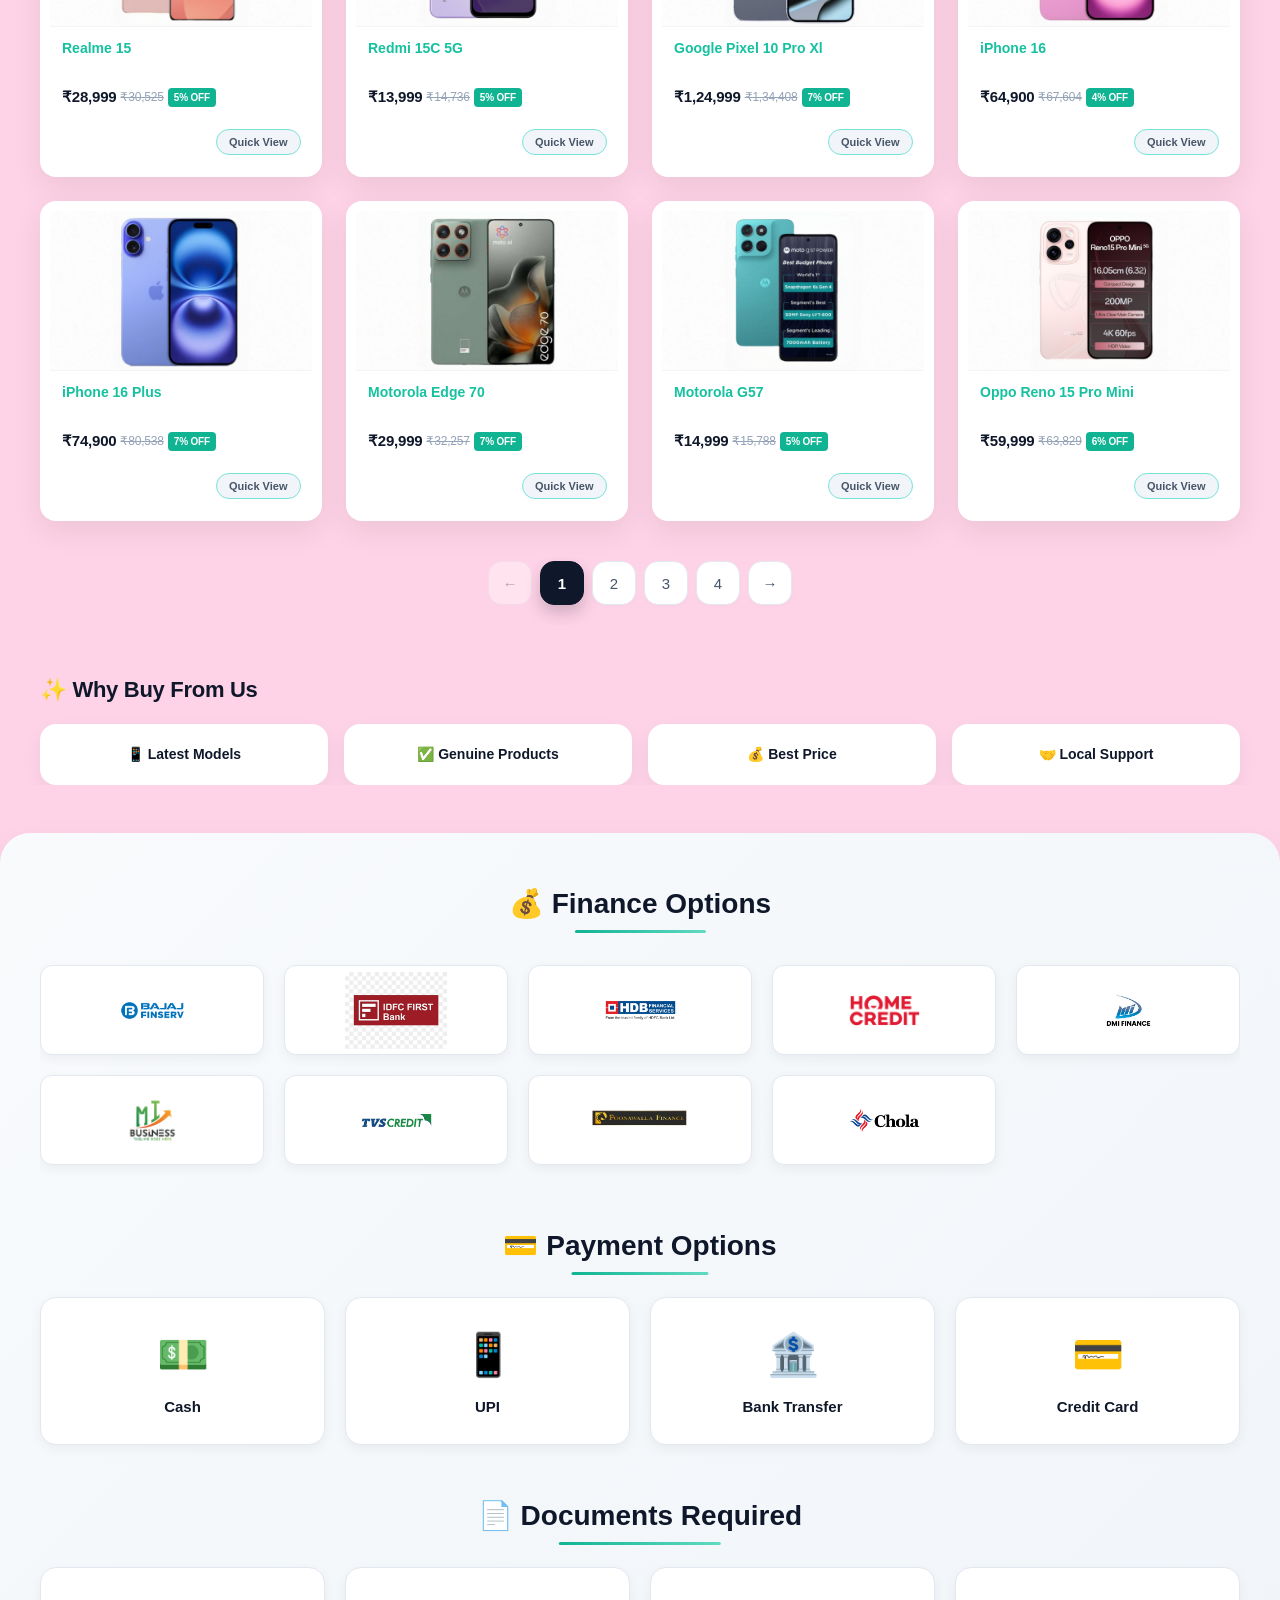
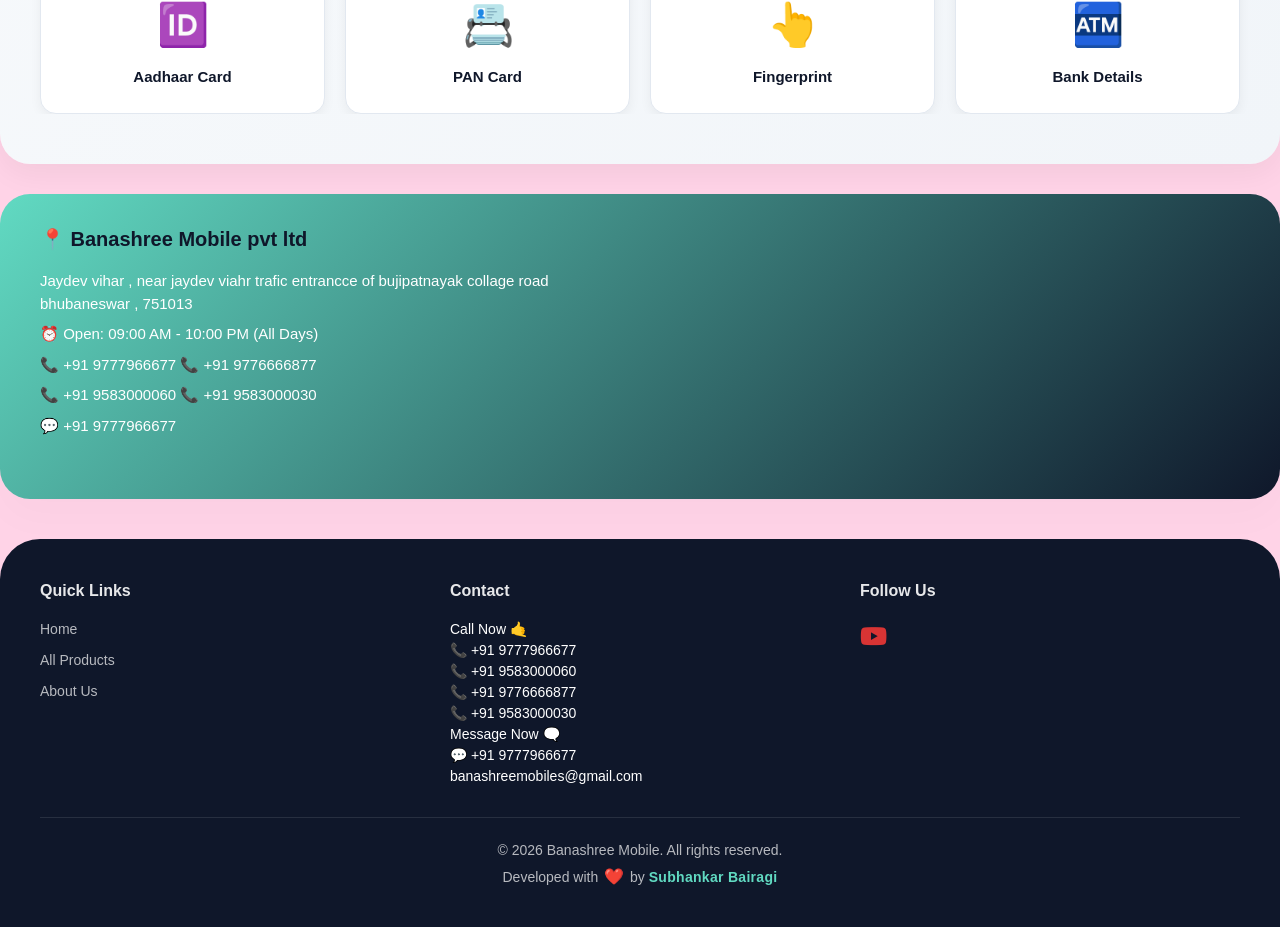
==== commit 2c2c141e: "Banashree Mobileeeee" ====
--- a/index.html
+++ b/index.html
@@ -305,11 +305,11 @@
     </header>
 
     <main>
-        <!-- 🏪 SHOP BANNER SECTION - REPLACED WITH STORE LOCATIONS SLIDER -->
-        <section class="store-location-section">
+        <!-- 🏪 STORE LOCATIONS SLIDER - FIXED CLASS NAMES -->
+        <section class="store-locations-section">
             <div class="container">
                 <h2 class="section-title">📍 Our Store Locations</h2>
-                <div class="store-location-container" id="storeLocationsContainer">
+                <div class="store-locations-container" id="storeLocationsContainer">
                     <!-- Store locations will be loaded dynamically by main.js -->
                     <div class="new-launch-loader">
                         <div class="spinner"></div>
--- a/css/style.css
+++ b/css/style.css
@@ -142,7 +142,7 @@
 .category-box-card,
 .nav-btn,
 .new-launch-card,
-.store-location-card {
+.store-locationss-card {
     transition: all 0.3s cubic-bezier(0.4, 0, 0.2, 1);
 }
 
@@ -605,11 +605,11 @@
 }
 
 /* ===== STORE LOCATIONS SLIDER ===== */
-.store-location-section {
+.store-locationss-section {
     margin: 25px 0 30px;
 }
 
-.store-location-container {
+.store-locationss-container {
     position: relative;
     width: 100%;
     min-height: 300px;
@@ -617,13 +617,13 @@
     overflow: hidden;
 }
 
-.store-location-slider {
+.store-locationss-slider {
     position: relative;
     width: 100%;
     height: 100%;
 }
 
-.store-location-card {
+.store-locationss-card {
     display: flex;
     flex-direction: column;
     width: 100%;
@@ -637,11 +637,11 @@
     border: none;
 }
 
-.store-location-card:active {
+.store-locationss-card:active {
     transform: scale(0.99);
 }
 
-.store-location-card:hover {
+.store-locationss-card:hover {
     box-shadow: 0 20px 40px rgba(0, 0, 0, 0.12);
     transform: translateY(-4px);
 }
@@ -694,14 +694,14 @@
 }
 
 /* Dots indicator for store locations */
-.store-location-dots {
+.store-locationss-dots {
     display: flex;
     justify-content: center;
     gap: 8px;
     margin-top: 15px;
 }
 
-.store-location-dot {
+.store-locationss-dot {
     width: 8px;
     height: 8px;
     border-radius: 50%;
@@ -710,7 +710,7 @@
     transition: all 0.2s ease;
 }
 
-.store-location-dot.active {
+.store-locationss-dot.active {
     width: 24px;
     background: #0f172a;
     border-radius: 20px;
@@ -718,7 +718,7 @@
 
 /* Responsive for store locations */
 @media (min-width: 768px) {
-    .store-location-card {
+    .store-locationss-card {
         height: 350px;
     }
     .store-map {
@@ -733,7 +733,7 @@
 }
 
 @media (max-width: 480px) {
-    .store-location-card {
+    .store-locationss-card {
         height: 280px;
     }
     .store-map {
@@ -893,7 +893,7 @@
 .product-card,
 .trending-card,
 .new-launch-card,
-.store-location-card,
+.store-locationss-card,
 .product-detail,
 .feature-item {
     background: #ffffff;
@@ -908,7 +908,7 @@
 .product-card:hover,
 .trending-card:hover,
 .new-launch-card:hover,
-.store-location-card:hover {
+.store-locationss-card:hover {
     box-shadow: 0 20px 40px rgba(0, 0, 0, 0.12);
     transform: translateY(-4px);
 }
@@ -2532,7 +2532,7 @@
     box-shadow: 0 12px 30px rgba(0,0,0,0.05);
     overflow: hidden;
     background: white;
-    padding: 8px;
+    padding: 10px;
 }
 
 .map-grid {
@@ -2795,7 +2795,7 @@
     }
     
     /* Store locations mobile */
-    .store-location-card {
+    .store-locationss-card {
         height: 300px;
     }
     .store-map {
@@ -2870,11 +2870,11 @@
     }
     
     /* Store locations small mobile */
-    .store-location-card {
-        height: 270px;
+    .store-locationss-card {
+        height: 300px;
     }
     .store-map {
-        height: 160px;
+        height: 150px;
     }
 }
 
@@ -2923,7 +2923,7 @@
     }
     
     /* Store locations very small */
-    .store-location-card {
+    .store-locationss-card {
         height: 260px;
     }
     .store-map {
@@ -2942,7 +2942,7 @@
     .clear-all-btn,
     body.product-details-page .color-box,
     body.product-details-page .variant-box,
-    .store-location-card {
+    .store-locationss-card {
         cursor: default;
         -webkit-tap-highlight-color: transparent;
     }
@@ -2955,7 +2955,7 @@
     .clear-all-btn:active,
     body.product-details-page .color-box:active,
     body.product-details-page .variant-box:active,
-    .store-location-card:active {
+    .store-locationss-card:active {
         opacity: 0.8;
     }
 }
@@ -3009,7 +3009,7 @@
     }
     
     /* Store locations desktop */
-    .store-location-card {
+    .store-locationss-card {
         height: 350px;
     }
     .store-map {
@@ -3045,7 +3045,7 @@
     }
     
     /* Store locations tablet */
-    .store-location-card {
+    .store-locationss-card {
         height: 320px;
     }
 }
@@ -3076,7 +3076,7 @@
     }
     
     /* Store locations dark mode */
-    .store-location-card {
+    .store-locationss-card {
         background: white !important;
     }
     .store-name {
@@ -3093,7 +3093,7 @@
     .category-btn:hover,
     .trending-card:hover,
     .new-launch-card:hover,
-    .store-location-card:hover,
+    .store-locationss-card:hover,
     body.product-details-page .color-box:hover,
     body.product-details-page .variant-box:hover {
         transition: transform 0.2s cubic-bezier(0.4, 0, 0.2, 1);
@@ -3150,20 +3150,13 @@
     display: none;
 }
 
-/* ===== ✅ EDGE SWIPE PREVENTION CSS ===== */
+/* ===== ✅ FIXED: EDGE SWIPE PREVENTION (ONLY EDGE SWIPES BLOCKED, SCROLL WORKS) ===== */
 /* Disable horizontal swipe from edges - vertical scroll still works */
 html, body {
     overflow-x: hidden;
     overscroll-behavior-x: none;
-    touch-action: pan-y;
     width: 100%;
     position: relative;
-}
-
-/* Prevent horizontal gestures on all elements */
-* {
-    touch-action: pan-y;
-    box-sizing: border-box;
 }
 
 /* Fix body margins */
@@ -3189,14 +3182,14 @@
     overflow-x: hidden;
 }
 
-/* Ensure all horizontal scrollable areas still work */
+/* ✅ CRITICAL: Allow horizontal scroll on these elements (categories, etc.) */
 .category-wrapper,
 .category-box-container,
 .trending-wrapper,
 .finance-logos {
     overflow-x: auto;
-    touch-action: pan-x; /* Allow horizontal scroll only on these elements */
     -webkit-overflow-scrolling: touch;
+    scroll-behavior: smooth;
 }
 
 .category-wrapper::-webkit-scrollbar,
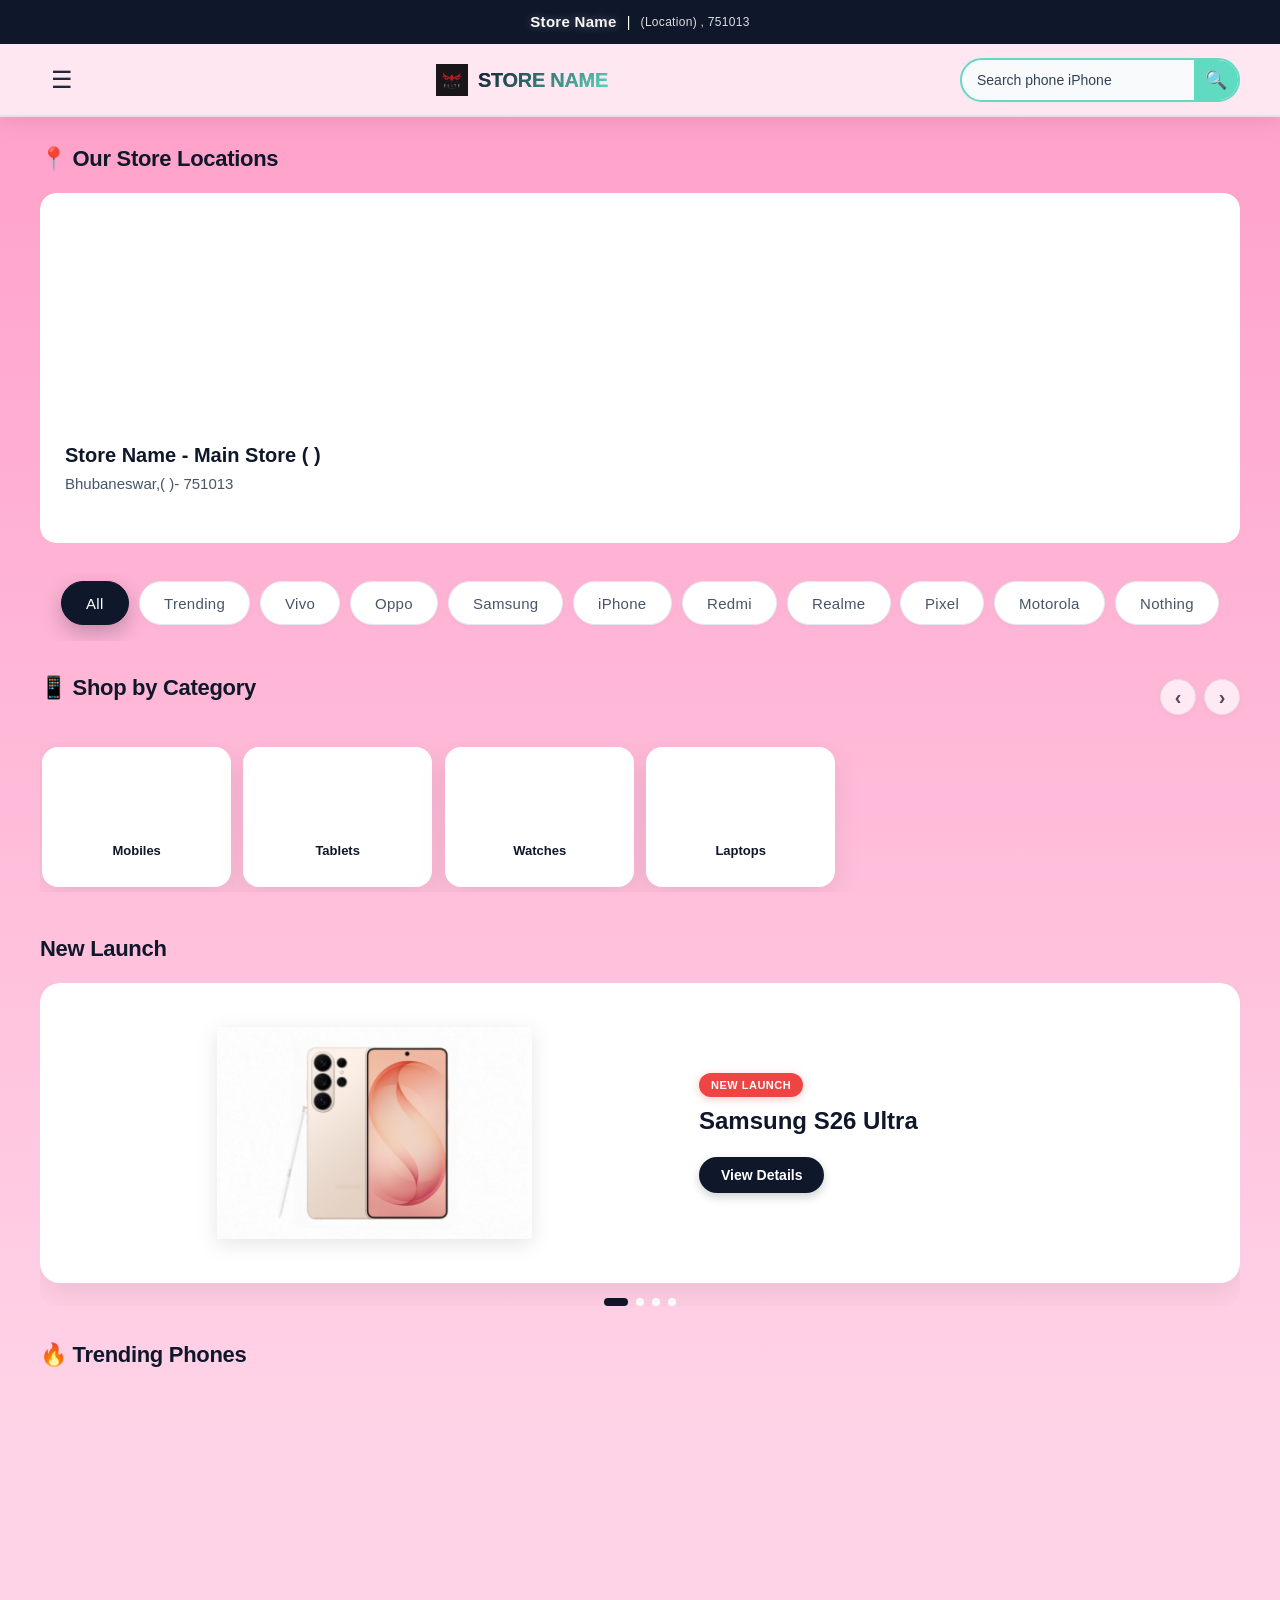
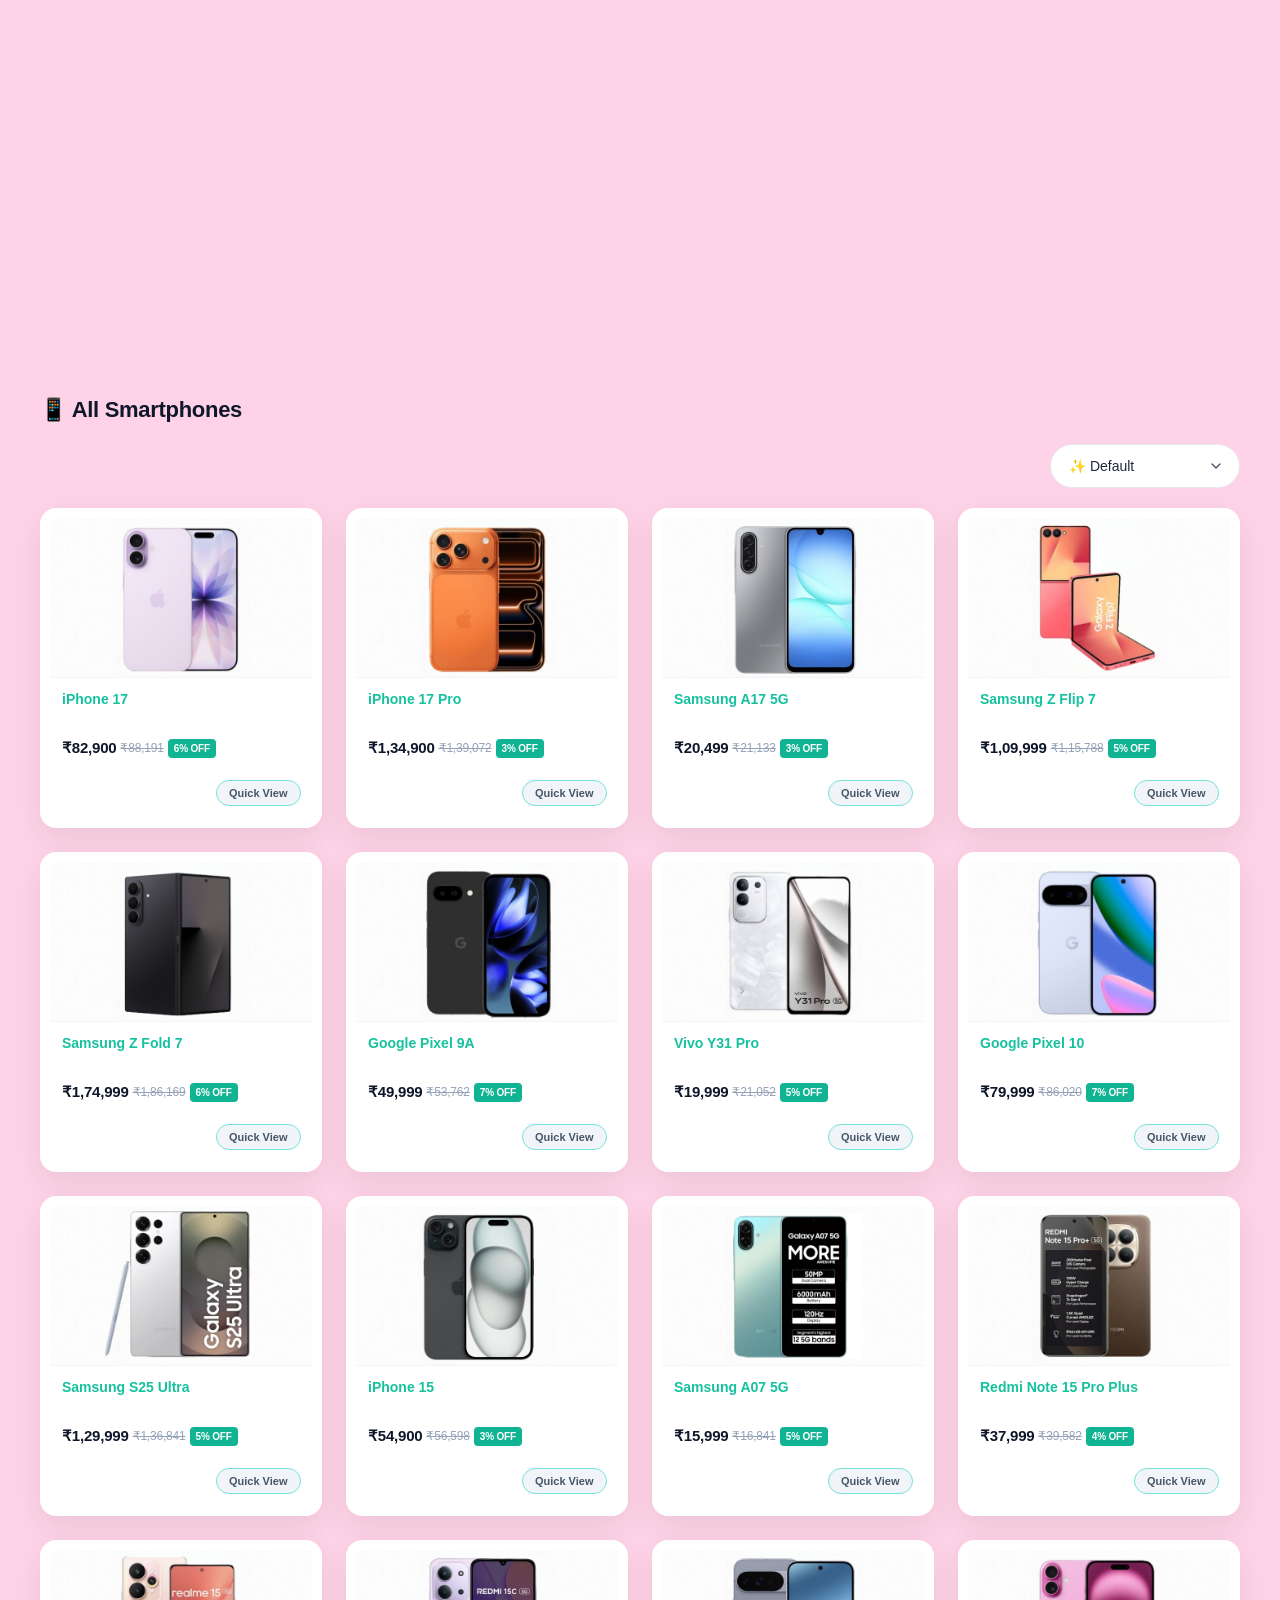
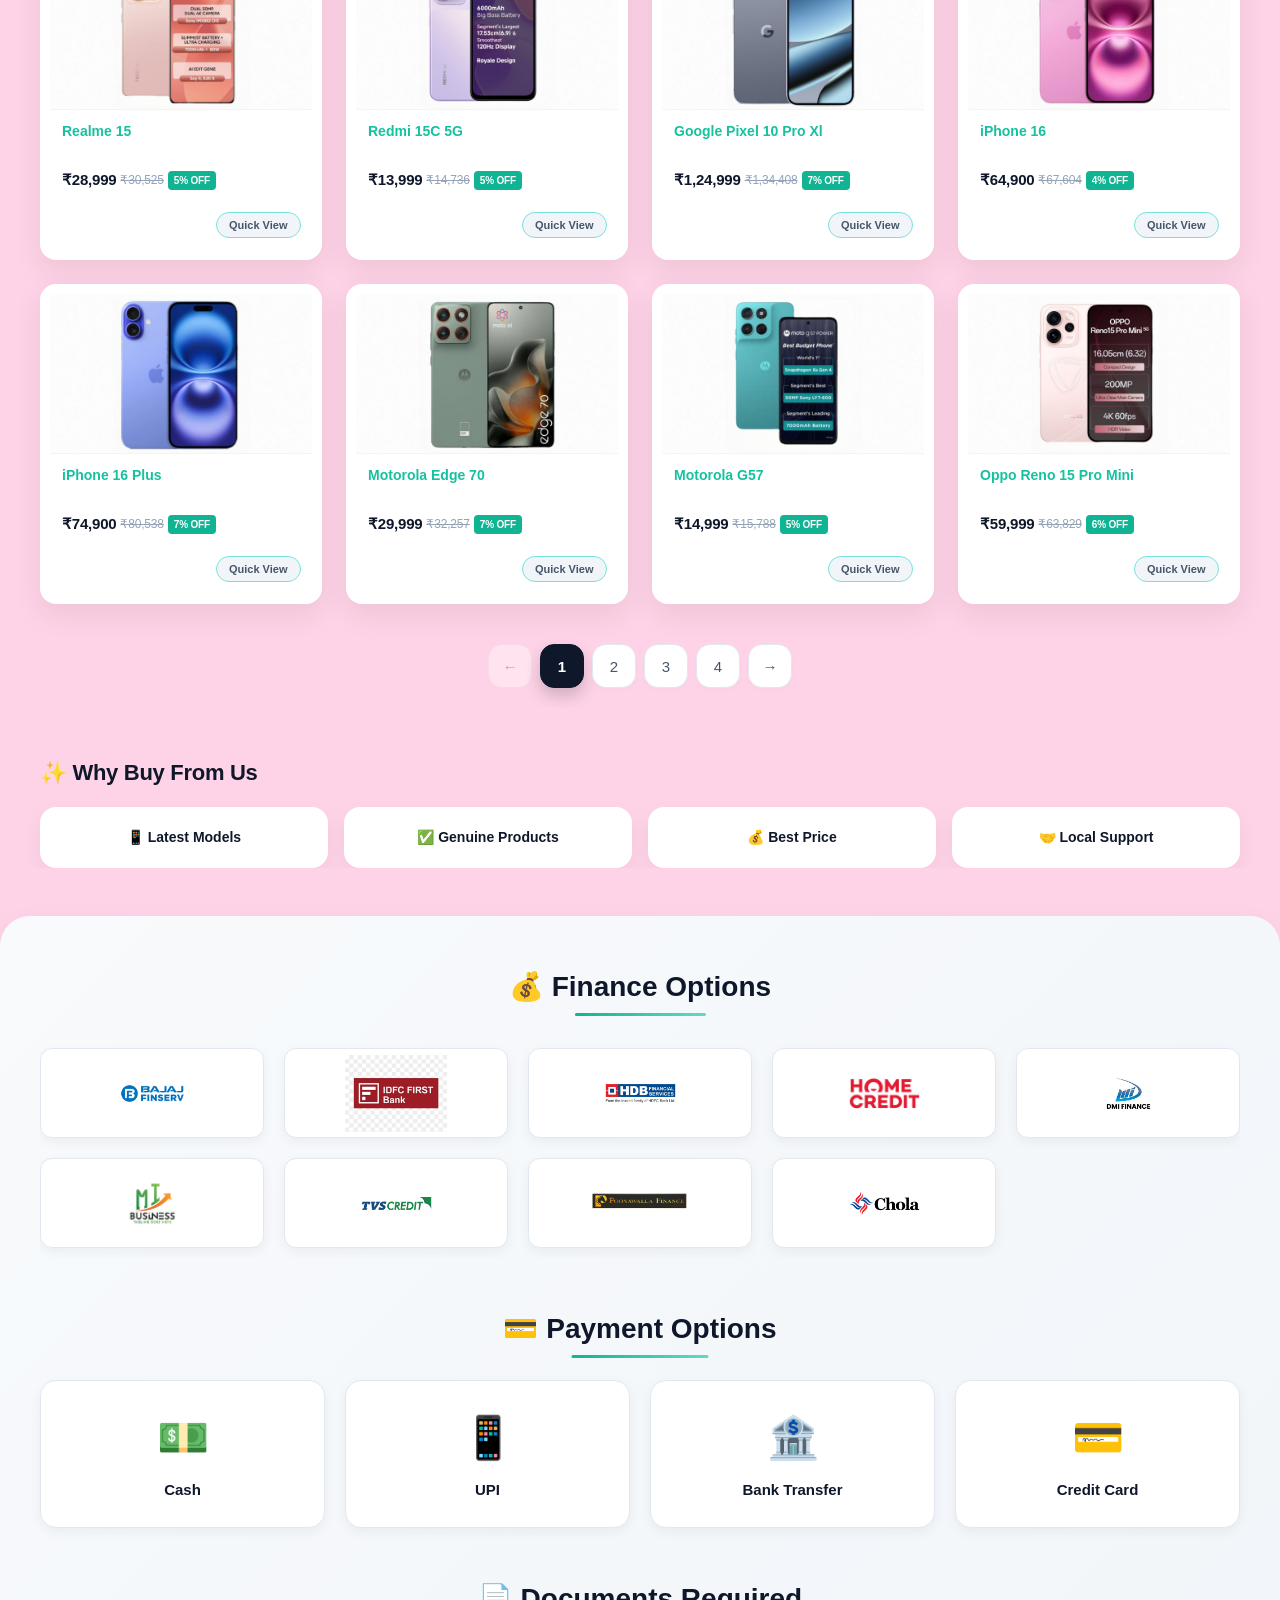
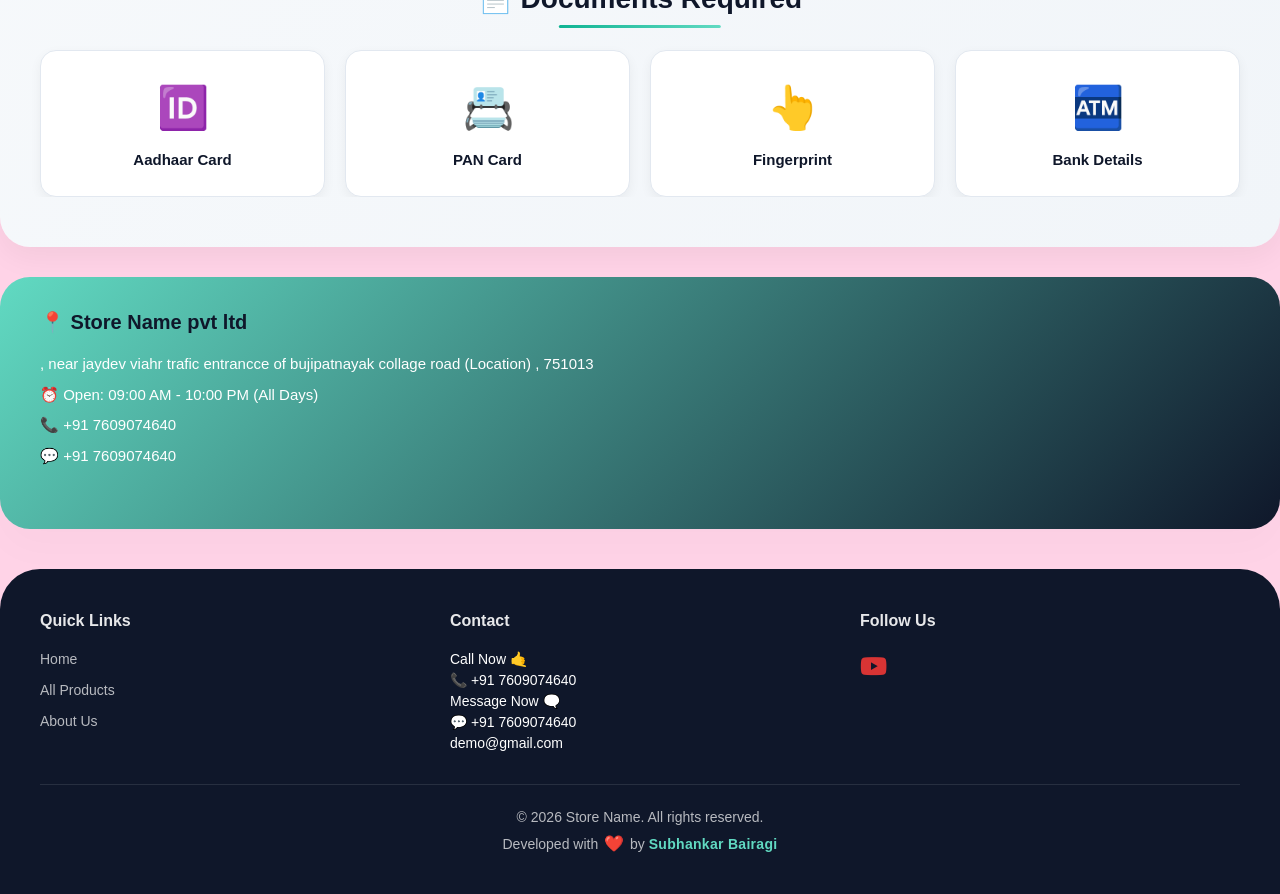
==== commit 4b50a26b: "first commit" ====
--- a/index.html
+++ b/index.html
@@ -3,8 +3,8 @@
 <head>
     <meta charset="UTF-8">
     <meta name="viewport" content="width=device-width, initial-scale=1.0, maximum-scale=5.0, user-scalable=yes">
-    <title>Banashree Mobile - Latest Smartphones in Bhubaneswar</title>
-    <meta name="description" content="Latest smartphones available at Banashree Mobile ( Bhubaneswar ), Near Jaydev Vihar Traffic Square, Entrance of Biju Patnaik College Road, Bhubaneswar – 751013. Phone's , Laptop's , Tablet's and Smart Watche's. Best prices and genuine products.">
+    <title>Store Name - Latest Smartphones in (Location)</title>
+    <meta name="description" content="Latest smartphones available at Store Name ( (Location) ), Near   Traffic Square, Entrance of Biju Patnaik College Road, (Location) – 751013. Phone's , Laptop's , Tablet's and Smart Watche's. Best prices and genuine products.">
     <link rel="stylesheet" href="css/style.css">
     <link rel="stylesheet" href="css/responsive.css">
     <style>
@@ -256,9 +256,9 @@
         <!-- TOP INFO BAR -->
         <div class="top-info-bar">
             <div class="container">
-                <span class="shop-name">Banashree Mobile</span>
+                <span class="shop-name">Store Name</span>
                 <span class="separator">|</span>
-                <span class="shop-address">Jaydev vihar, Bhubaneswar , 751013</span>
+                <span class="shop-address"> (Location) , 751013</span>
             </div>
         </div>
         
@@ -275,7 +275,7 @@
                     <div class="logo">
                         <a href="index.html">
                             <img src="assets/images/main-logo.png" alt="">
-                            <span>BANASHREE MOBILE</span>
+                            <span>STORE NAME</span>
                         </a>
                     </div>
                     
@@ -489,15 +489,14 @@
         <section class="shop-info">
             <div class="container">
                 <div class="shop-details">
-                    <h3>📍 Banashree Mobile pvt ltd</h3>
-                    <p>Jaydev vihar , 
+                    <h3>📍 Store Name pvt ltd</h3>
+                    <p>  , 
 	               near jaydev viahr trafic
 	               entrancce of bujipatnayak collage road
-	              bhubaneswar , 751013</p>
+	              (Location) , 751013</p>
                     <p>⏰ Open: 09:00 AM - 10:00 PM (All Days)</p>
-                    <p>📞 +91 9777966677  📞 +91 9776666877 </p>
-                    <p>📞 +91 9583000060  📞 +91 9583000030</p>
-                    <p>💬 +91 9777966677 </p>
+                    <p>📞 +91  7609074640 </p>
+                    <p>💬 +91  7609074640 </p>
                     
                 
             </div>
@@ -519,25 +518,22 @@
                 <div class="footer-section">
                     <h4>Contact</h4>
                     <p>Call Now 🤙 </p>
-                    <p>📞 +91 9777966677 </p>
-                    <p>📞 +91 9583000060 </p>
-                    <p>📞 +91 9776666877 </p>
-                    <p>📞 +91 9583000030 </p>
+                    <p>📞 +91 7609074640 </p>
                     <p>Message Now 🗨️ </p>
-                    <p>💬 +91 9777966677 </p>
-                    <p>banashreemobiles@gmail.com</p>
+                    <p>💬 +91 7609074640 </p>
+                    <p> demo@gmail.com</p>
                 </div>
                 <div class="footer-section">
                     <h4>Follow Us</h4>
                     <div class="social-icons">
-                        <a href="https://youtube.com/@banashree_mobile?si=lWjVxz-QcIJL7MuC" target="_blank" rel="noopener noreferrer" style="color: #d83434; font-size: 24px; text-decoration: none; transition: transform 0.2s;">
+                        <a href=" " target="_blank" rel="noopener noreferrer" style="color: #d83434; font-size: 24px; text-decoration: none; transition: transform 0.2s;">
                             <i class="fab fa-youtube"></i>
                         </a>
                     </div>
                 </div>
             </div>
             <div class="copyright">
-                © 2026 Banashree Mobile. All rights reserved.
+                © 2026 Store Name. All rights reserved.
                 <br>
                 Developed with <span class="heart">❤️</span> by <strong class="developer-name">Subhankar Bairagi</strong>
             </div>
--- a/css/style.css
+++ b/css/style.css
@@ -142,7 +142,7 @@
 .category-box-card,
 .nav-btn,
 .new-launch-card,
-.store-locationss-card {
+.store-locations-card {
     transition: all 0.3s cubic-bezier(0.4, 0, 0.2, 1);
 }
 
@@ -605,11 +605,11 @@
 }
 
 /* ===== STORE LOCATIONS SLIDER ===== */
-.store-locationss-section {
+.store-locations-section {
     margin: 25px 0 30px;
 }
 
-.store-locationss-container {
+.store-locations-container {
     position: relative;
     width: 100%;
     min-height: 300px;
@@ -617,13 +617,13 @@
     overflow: hidden;
 }
 
-.store-locationss-slider {
+.store-locations-slider {
     position: relative;
     width: 100%;
     height: 100%;
 }
 
-.store-locationss-card {
+.store-locations-card {
     display: flex;
     flex-direction: column;
     width: 100%;
@@ -637,11 +637,11 @@
     border: none;
 }
 
-.store-locationss-card:active {
+.store-locations-card:active {
     transform: scale(0.99);
 }
 
-.store-locationss-card:hover {
+.store-locations-card:hover {
     box-shadow: 0 20px 40px rgba(0, 0, 0, 0.12);
     transform: translateY(-4px);
 }
@@ -694,14 +694,14 @@
 }
 
 /* Dots indicator for store locations */
-.store-locationss-dots {
+.store-locations-dots {
     display: flex;
     justify-content: center;
     gap: 8px;
     margin-top: 15px;
 }
 
-.store-locationss-dot {
+.store-locations-dot {
     width: 8px;
     height: 8px;
     border-radius: 50%;
@@ -710,7 +710,7 @@
     transition: all 0.2s ease;
 }
 
-.store-locationss-dot.active {
+.store-locations-dot.active {
     width: 24px;
     background: #0f172a;
     border-radius: 20px;
@@ -718,7 +718,7 @@
 
 /* Responsive for store locations */
 @media (min-width: 768px) {
-    .store-locationss-card {
+    .store-locations-card {
         height: 350px;
     }
     .store-map {
@@ -733,7 +733,7 @@
 }
 
 @media (max-width: 480px) {
-    .store-locationss-card {
+    .store-locations-card {
         height: 280px;
     }
     .store-map {
@@ -893,7 +893,7 @@
 .product-card,
 .trending-card,
 .new-launch-card,
-.store-locationss-card,
+.store-locations-card,
 .product-detail,
 .feature-item {
     background: #ffffff;
@@ -908,7 +908,7 @@
 .product-card:hover,
 .trending-card:hover,
 .new-launch-card:hover,
-.store-locationss-card:hover {
+.store-locations-card:hover {
     box-shadow: 0 20px 40px rgba(0, 0, 0, 0.12);
     transform: translateY(-4px);
 }
@@ -2795,7 +2795,7 @@
     }
     
     /* Store locations mobile */
-    .store-locationss-card {
+    .store-locations-card {
         height: 300px;
     }
     .store-map {
@@ -2870,7 +2870,7 @@
     }
     
     /* Store locations small mobile */
-    .store-locationss-card {
+    .store-locations-card {
         height: 300px;
     }
     .store-map {
@@ -2923,7 +2923,7 @@
     }
     
     /* Store locations very small */
-    .store-locationss-card {
+    .store-locations-card {
         height: 260px;
     }
     .store-map {
@@ -2942,7 +2942,7 @@
     .clear-all-btn,
     body.product-details-page .color-box,
     body.product-details-page .variant-box,
-    .store-locationss-card {
+    .store-locations-card {
         cursor: default;
         -webkit-tap-highlight-color: transparent;
     }
@@ -2955,7 +2955,7 @@
     .clear-all-btn:active,
     body.product-details-page .color-box:active,
     body.product-details-page .variant-box:active,
-    .store-locationss-card:active {
+    .store-locations-card:active {
         opacity: 0.8;
     }
 }
@@ -3009,7 +3009,7 @@
     }
     
     /* Store locations desktop */
-    .store-locationss-card {
+    .store-locations-card {
         height: 350px;
     }
     .store-map {
@@ -3045,7 +3045,7 @@
     }
     
     /* Store locations tablet */
-    .store-locationss-card {
+    .store-locations-card {
         height: 320px;
     }
 }
@@ -3076,7 +3076,7 @@
     }
     
     /* Store locations dark mode */
-    .store-locationss-card {
+    .store-locations-card {
         background: white !important;
     }
     .store-name {
@@ -3093,7 +3093,7 @@
     .category-btn:hover,
     .trending-card:hover,
     .new-launch-card:hover,
-    .store-locationss-card:hover,
+    .store-locations-card:hover,
     body.product-details-page .color-box:hover,
     body.product-details-page .variant-box:hover {
         transition: transform 0.2s cubic-bezier(0.4, 0, 0.2, 1);
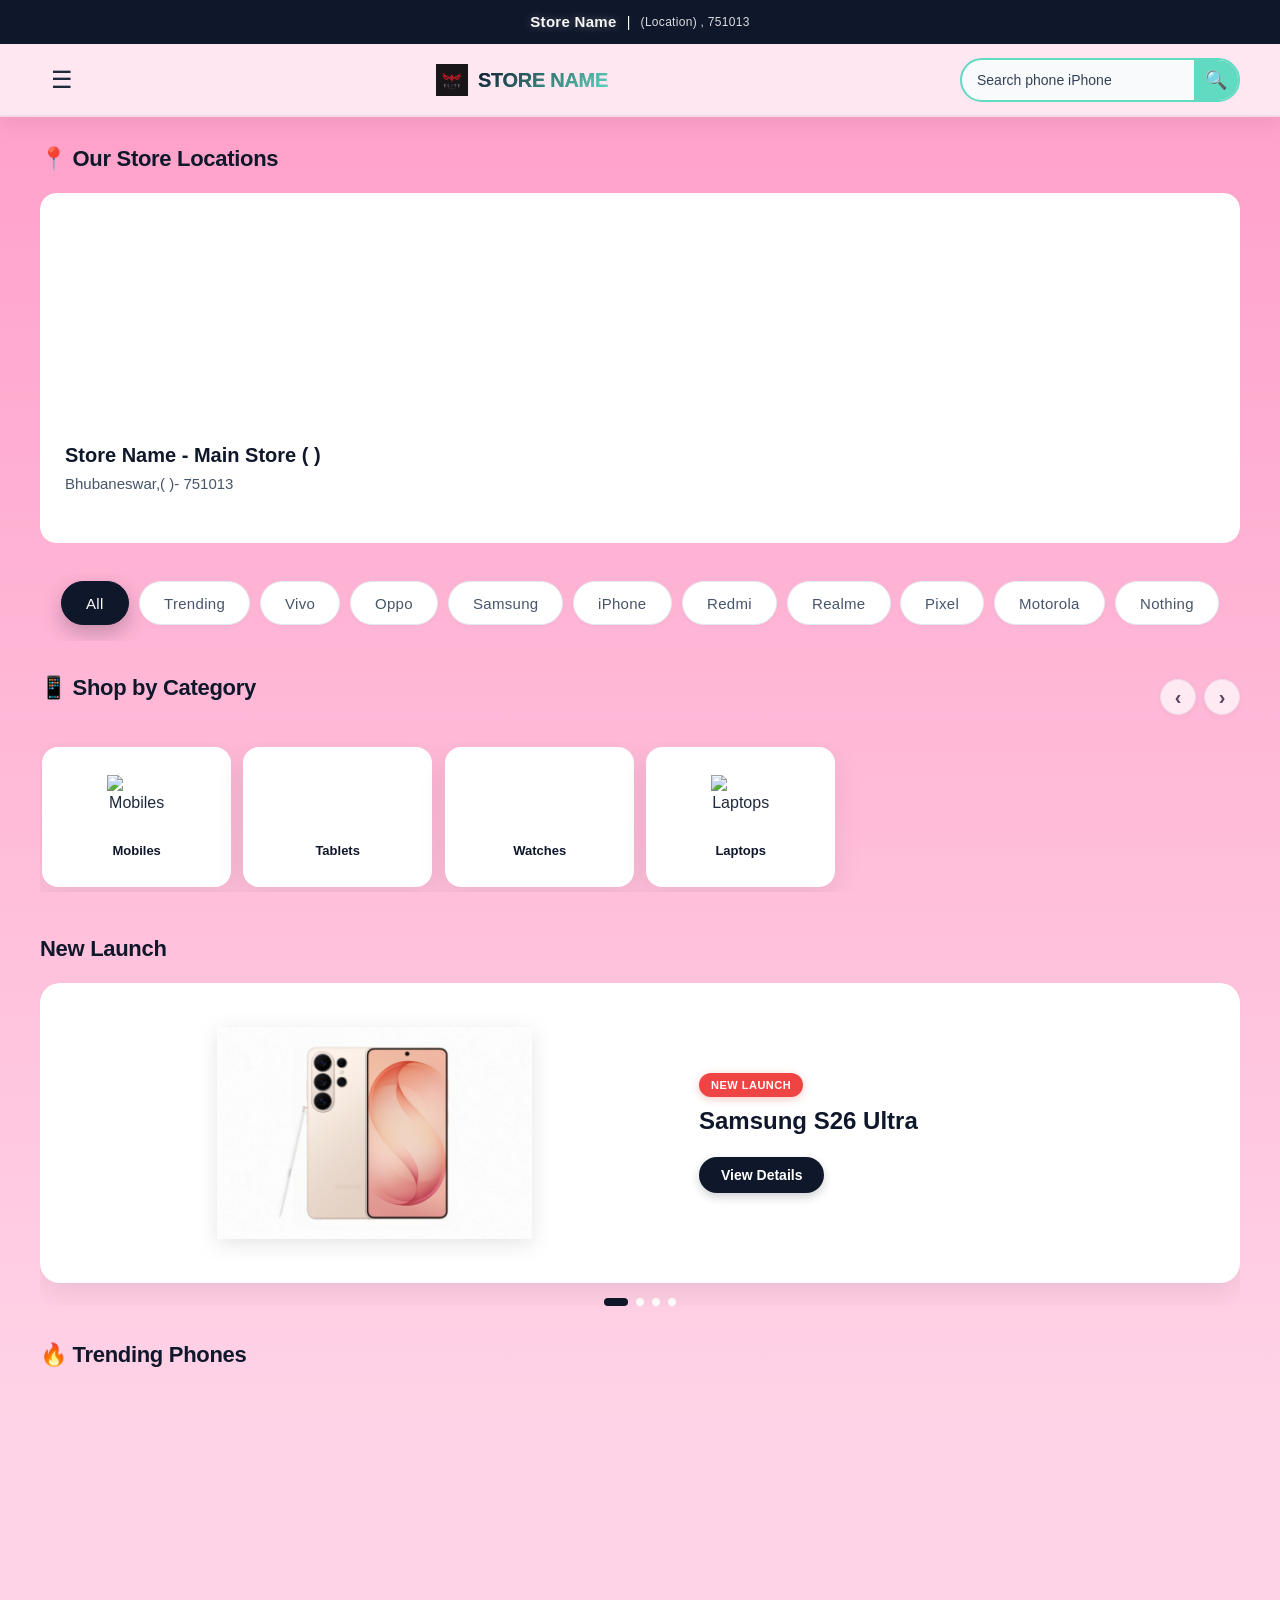
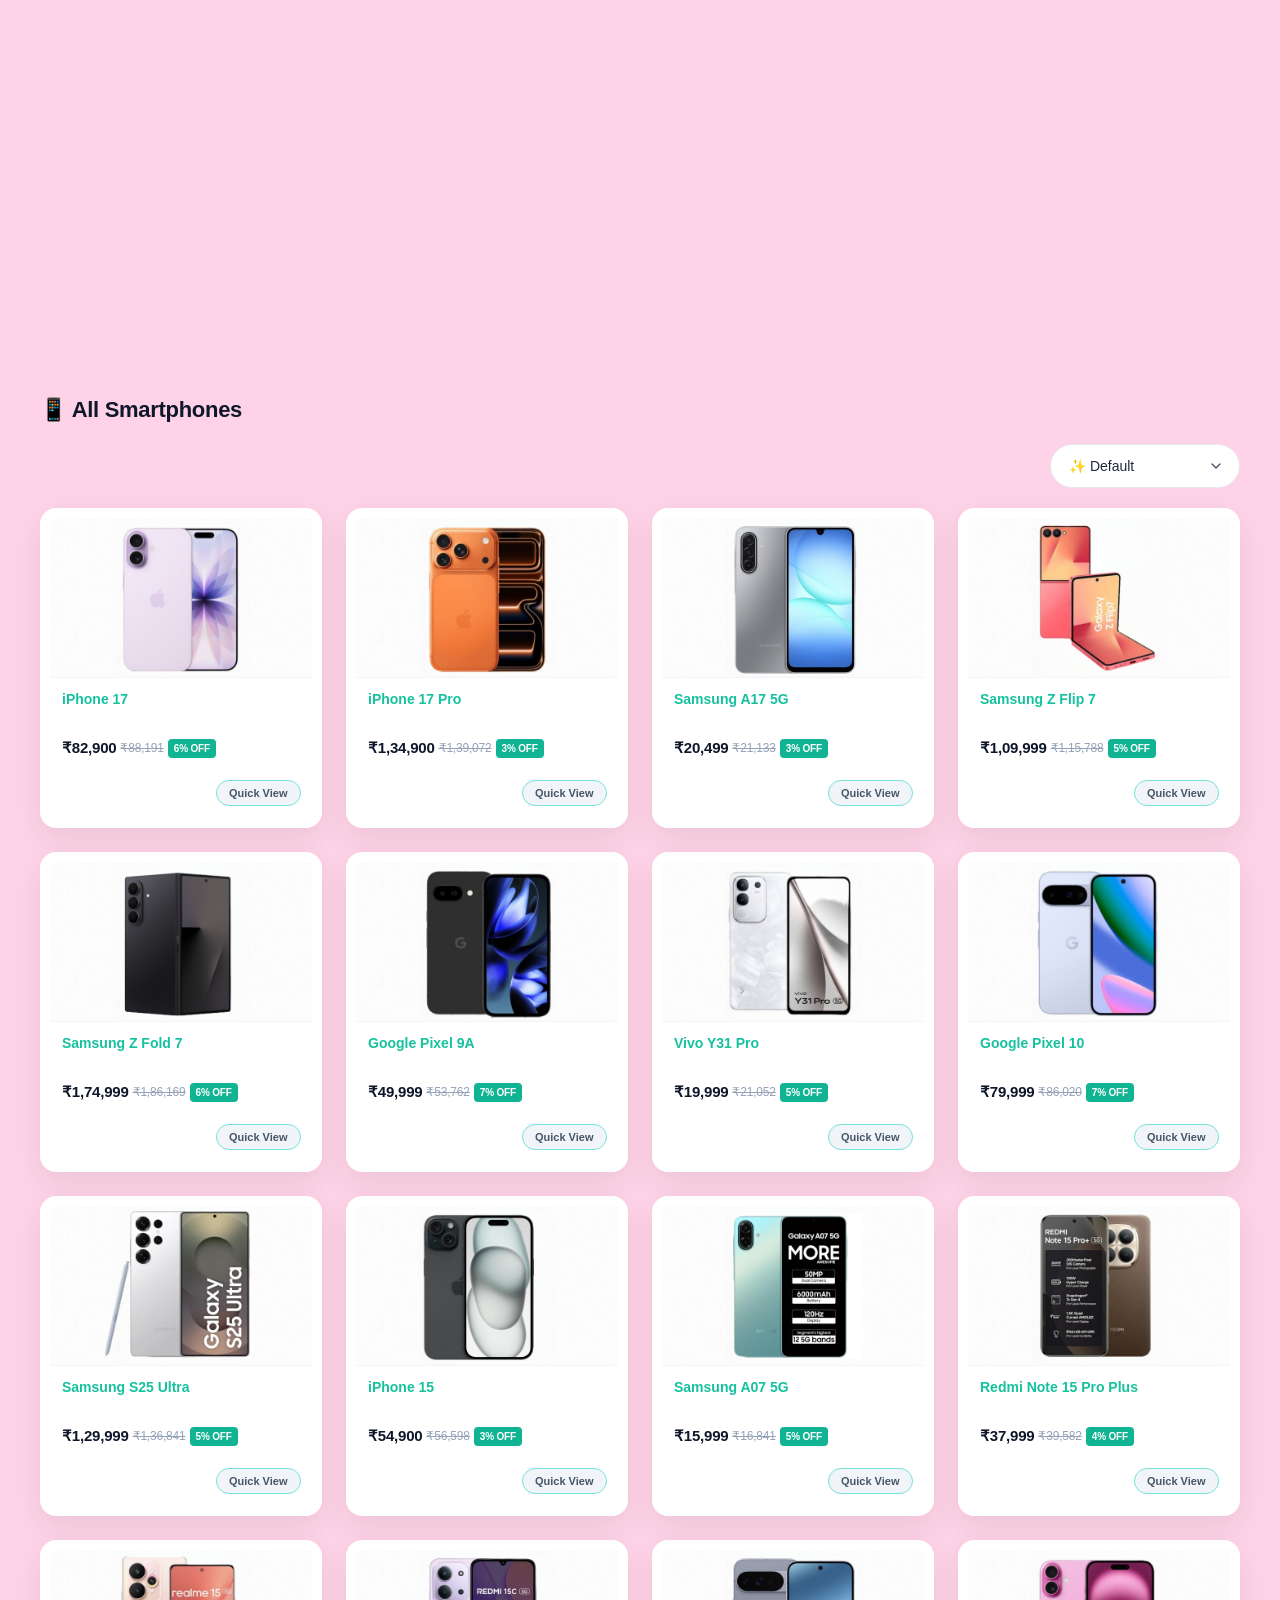
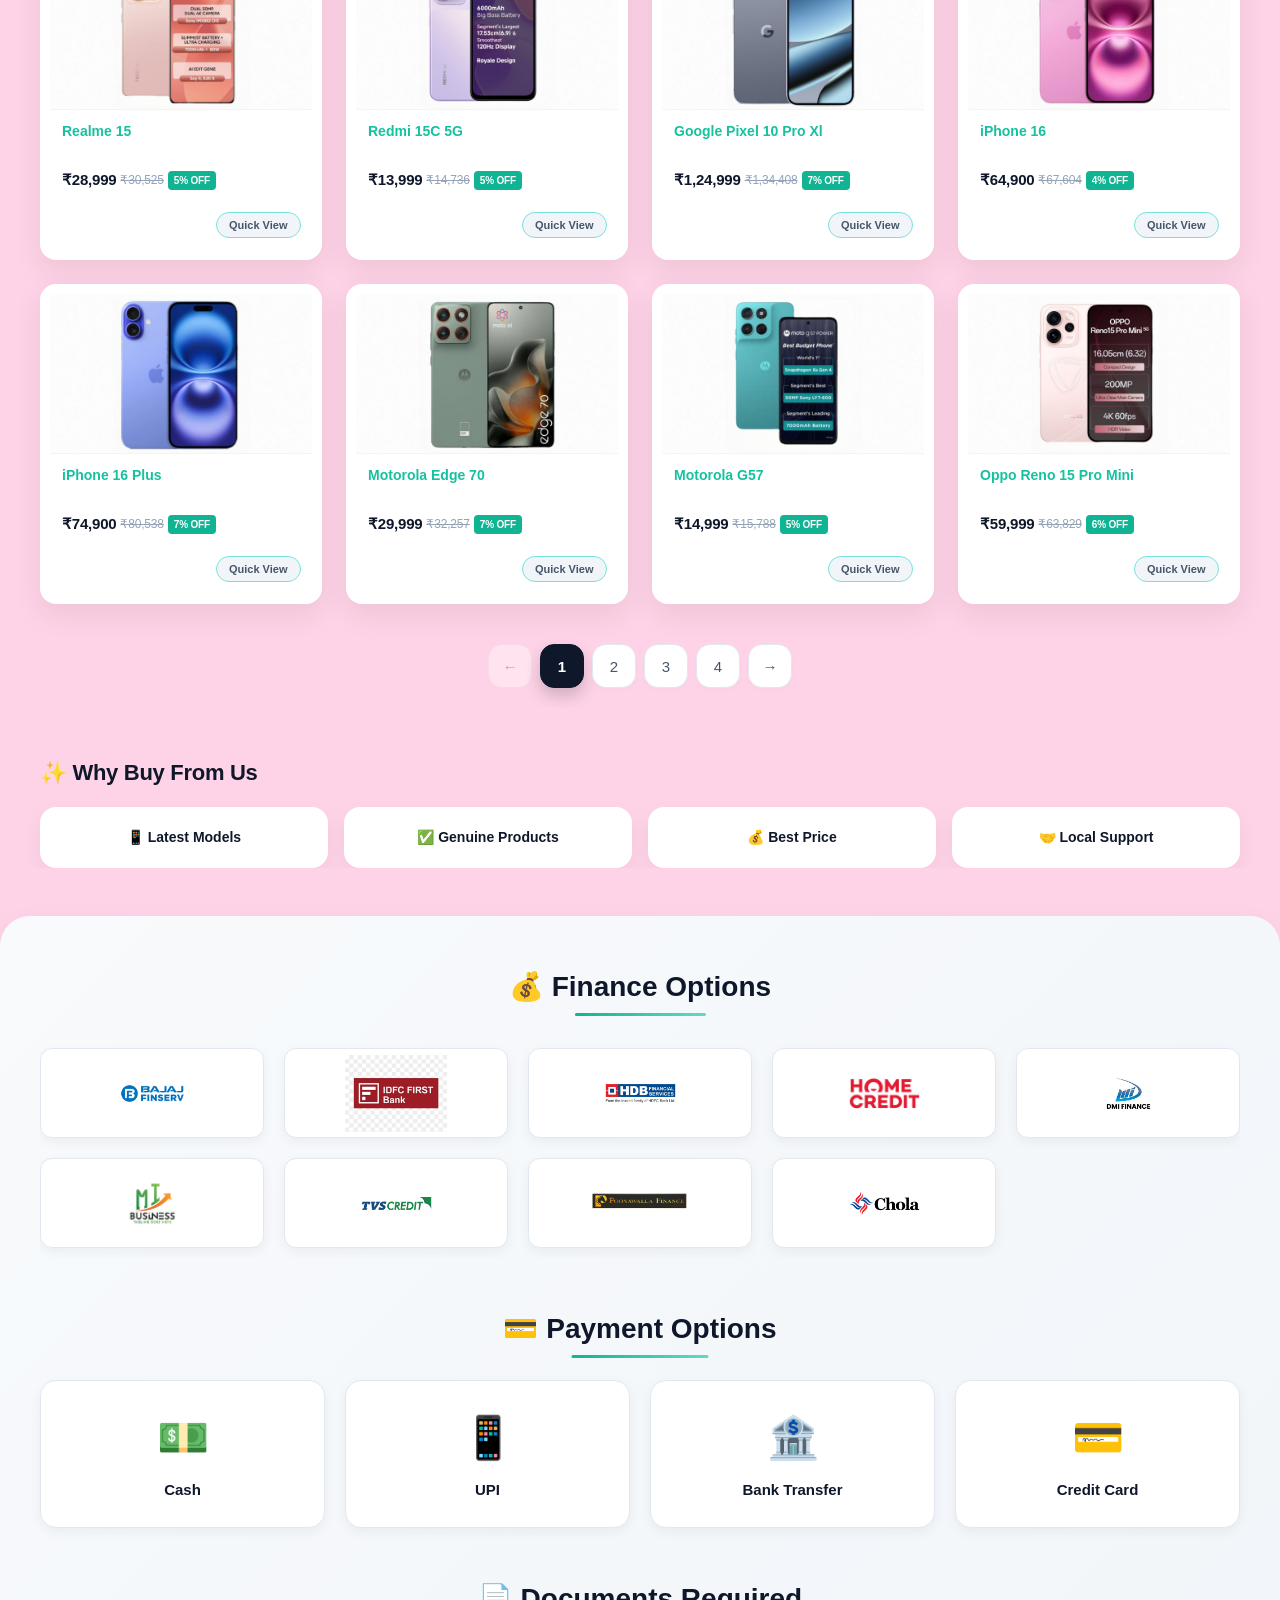
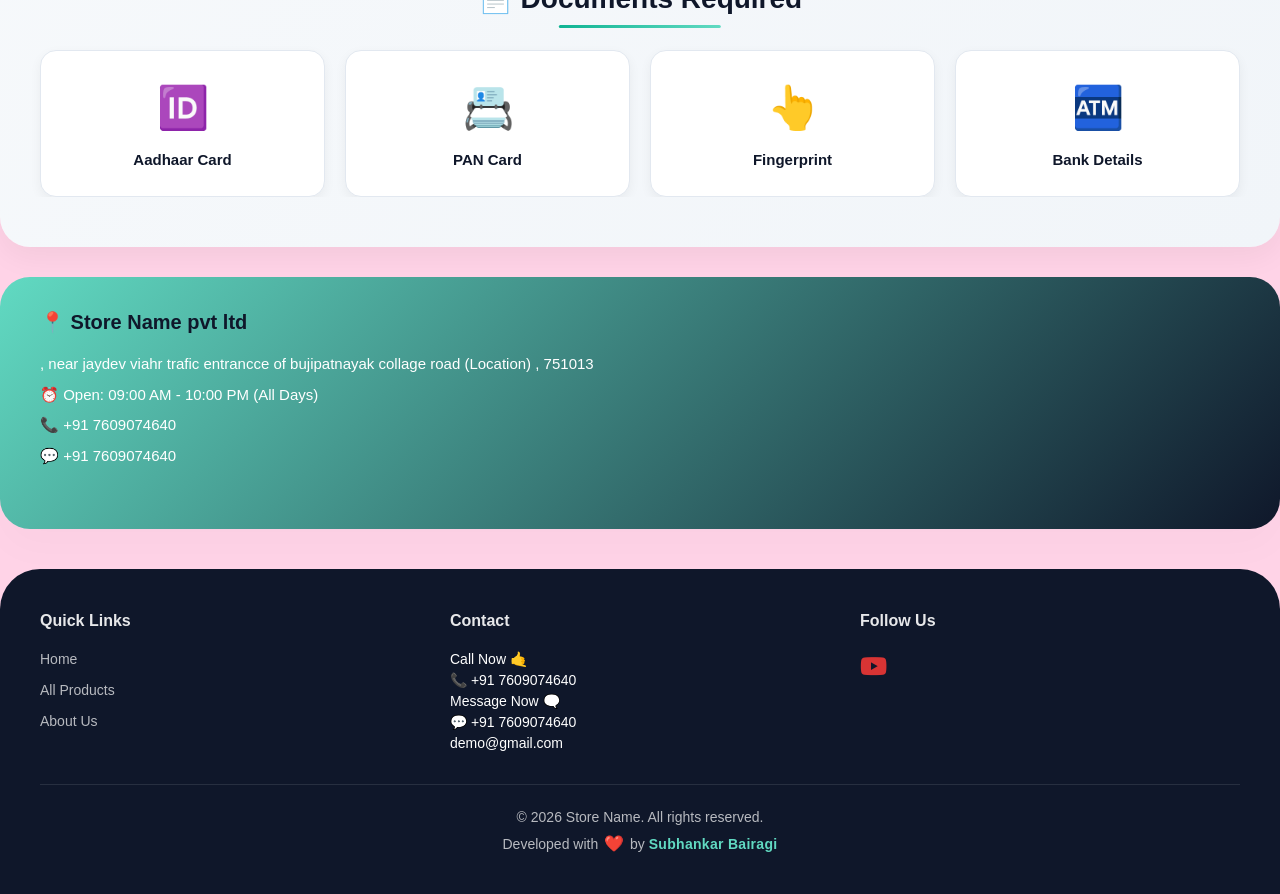
==== commit cf6036d5: "PWA" ====
--- a/index.html
+++ b/index.html
@@ -7,6 +7,17 @@
     <meta name="description" content="Latest smartphones available at Store Name ( (Location) ), Near   Traffic Square, Entrance of Biju Patnaik College Road, (Location) – 751013. Phone's , Laptop's , Tablet's and Smart Watche's. Best prices and genuine products.">
     <link rel="stylesheet" href="css/style.css">
     <link rel="stylesheet" href="css/responsive.css">
+    
+    <!-- ===== PWA META TAGS ===== -->
+    <link rel="manifest" href="/manifest.json">
+    <meta name="theme-color" content="#0f172a">
+    <meta name="apple-mobile-web-app-capable" content="yes">
+    <meta name="apple-mobile-web-app-status-bar-style" content="black-translucent">
+    <meta name="apple-mobile-web-app-title" content="Store Name">
+    <link rel="apple-touch-icon" href="/icons/icon-192.png">
+    <link rel="icon" type="image/png" sizes="192x192" href="/icons/icon-192.png">
+    <link rel="icon" type="image/png" sizes="512x512" href="/icons/icon-512.png">
+    
     <style>
         /* ===== LOGO STYLES ===== */
         .logo a {
--- a/css/style.css
+++ b/css/style.css
@@ -2675,12 +2675,130 @@
     transform: scale(1.1);
 }
 
+/* ✅ FIXED COPYRIGHT SECTION - FULLY VISIBLE ON MOBILE */
 .copyright {
     text-align: center;
-    padding-top: 25px;
-    border-top: 1px solid rgba(255,255,255,0.1);
-    color: rgba(255,255,255,0.5);
-    font-size: 13px;
+    padding: 20px 0 15px;
+    color: rgba(255, 255, 255, 0.95);
+    font-size: 14px;
+    line-height: 1.8;
+    border-top: 1px solid rgba(255, 255, 255, 0.2);
+    margin-top: 20px;
+    margin-bottom: 0;
+    background: transparent;
+    position: relative;
+    z-index: 10;
+    clear: both;
+    width: 100%;
+}
+
+.copyright .heart {
+    display: inline-block;
+    color: #ff4d4d;
+    font-size: 16px;
+    animation: heartbeat 1.5s ease-in-out infinite;
+    margin: 0 2px;
+}
+
+.copyright .developer-name {
+    color: #61dac2;
+    font-weight: 600;
+    letter-spacing: 0.3px;
+    transition: all 0.3s ease;
+    cursor: default;
+}
+
+.copyright .developer-name:hover {
+    color: #4ec9b0;
+    text-shadow: 0 0 10px rgba(97, 218, 194, 0.5);
+}
+
+@keyframes heartbeat {
+    0%, 100% { transform: scale(1); }
+    25% { transform: scale(1.1); }
+    35% { transform: scale(1); }
+    45% { transform: scale(1.08); }
+    55% { transform: scale(1); }
+}
+
+/* Mobile specific - ensure copyright is fully visible */
+@media (max-width: 767px) {
+    footer {
+        padding-bottom: 100px;
+    }
+    
+    .copyright {
+        padding: 15px 0 25px;
+        margin-bottom: 0;
+        font-size: 12px;
+    }
+    
+    .copyright .heart {
+        font-size: 14px;
+    }
+}
+
+/* Extra small devices */
+@media (max-width: 480px) {
+    footer {
+        padding-bottom: 110px;
+    }
+    
+    .copyright {
+        padding: 12px 0 28px;
+    }
+}
+
+/* ===== PWA INSTALL BUTTON STYLES ===== */
+#pwa-install-btn {
+    position: fixed;
+    bottom: 90px;
+    right: 20px;
+    background: #0f172a;
+    color: white;
+    border: none;
+    padding: 12px 20px;
+    border-radius: 40px;
+    font-size: 14px;
+    font-weight: 600;
+    cursor: pointer;
+    box-shadow: 0 4px 15px rgba(0,0,0,0.2);
+    z-index: 1000;
+    display: flex;
+    align-items: center;
+    gap: 8px;
+    transition: all 0.2s ease;
+    animation: slideInUp 0.3s ease-out;
+}
+
+#pwa-install-btn:hover {
+    transform: translateY(-2px);
+    box-shadow: 0 8px 20px rgba(0,0,0,0.25);
+}
+
+#pwa-install-btn:active {
+    transform: scale(0.96);
+}
+
+@keyframes slideInUp {
+    from {
+        opacity: 0;
+        transform: translateY(20px);
+    }
+    to {
+        opacity: 1;
+        transform: translateY(0);
+    }
+}
+
+/* Mobile adjustment for install button */
+@media (max-width: 767px) {
+    #pwa-install-btn {
+        bottom: 80px;
+        right: 16px;
+        padding: 10px 16px;
+        font-size: 13px;
+    }
 }
 
 /* ===== MOBILE RESPONSIVE ===== */
